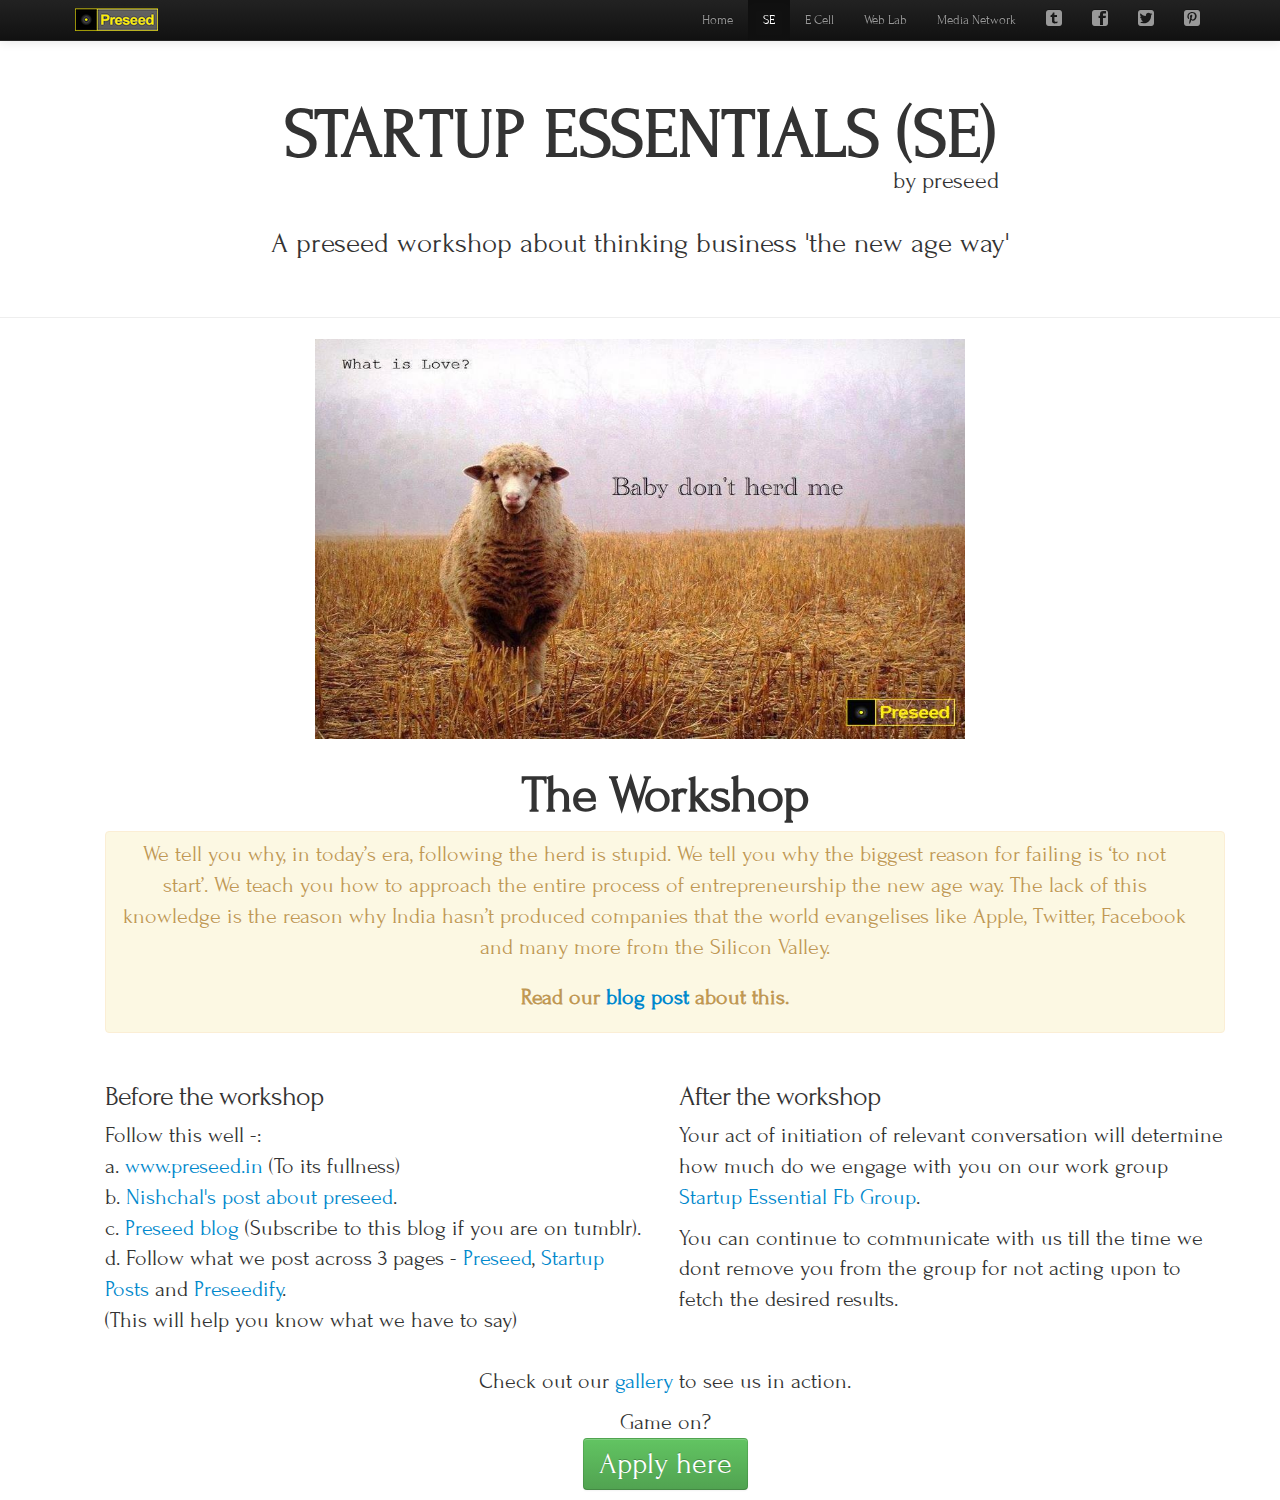
==== se/index.html @ 0e6e40a9 "Update index.html" ====
<!DOCTYPE html>
<html lang="en">
  <head>
    <meta charset="utf-8">
    <title>Startup Essentials</title>
    <meta name="viewport" content="width=device-width, initial-scale=1.0">
    <meta name="description" content="">
    <meta name="author" content="">

    <!-- Le styles -->
    <link href="assets/css/bootstrap.css" rel="stylesheet">
    <link href="assets/css/bootstrap-responsive.css" rel="stylesheet">
    <link href="assets/css/docs.css" rel="stylesheet">
	<link href="assets/css/icons.css" rel="stylesheet">
    <link href="assets/js/google-code-prettify/prettify.css" rel="stylesheet">
<link rel="stylesheet" type="text/css" href="http://fonts.googleapis.com/css?family=Forum">
    <!-- Le HTML5 shim, for IE6-8 support of HTML5 elements -->
    <!--[if lt IE 9]>
      <script src="http://html5shim.googlecode.com/svn/trunk/html5.js"></script>
    <![endif]-->

    <!-- Le fav and touch icons -->
    <link rel="apple-touch-icon-precomposed" sizes="144x144" href="assets/ico/apple-touch-icon-144-precomposed.png">
    <link rel="apple-touch-icon-precomposed" sizes="114x114" href="assets/ico/apple-touch-icon-114-precomposed.png">
      <link rel="apple-touch-icon-precomposed" sizes="72x72" href="assets/ico/apple-touch-icon-72-precomposed.png">
                    <link rel="apple-touch-icon-precomposed" href="assets/ico/apple-touch-icon-57-precomposed.png">
                                   <link rel="shortcut icon" href="assets/ico/favicon.png">

  </head>

  <body data-spy="scroll" data-target=".bs-docs-sidebar">

    <!-- Navbar
    ================================================== -->
    <div class="navbar navbar-inverse navbar-fixed-top">
      <div class="navbar-inner">
        <div class="container">
          <button type="button" class="btn btn-navbar" data-toggle="collapse" data-target=".nav-collapse">
            <span class="icon-bar"></span>
            <span class="icon-bar"></span>
            <span class="icon-bar"></span>
          </button>
           <div class="nav-collapse collapse">
           
            <ul class="nav" style="float:left;">
				<a class="brand" href="http://preseed.in"><img src="rsz_12logo.png" title="Home" alt=""/></a> 
   			</ul>
			<ul class="nav" style="float:right;">

				<li class=""><a href="http://preseed.in" >Home</a></li>
				<li class="active"><a href="http://patron.preseed.in">SE</a></li>
				<li class=""><a href="http://weblab.preseed.in">E Cell</a></li>
				<li class=""><a href="http://apply.preseed.in">Web Lab</a></li>
				<li class=""><a href="http://preseed.in/#Media-Network">Media Network</a></li>
                <li><a title="Tumblr" href="http://blog.preseed.in" target="_blank" data-icon="&#xe004;" style="font-size:16px;"></a></li>
				<li><a title="Facebook" href="http://www.facebook.com/thepreseed" target="_blank" data-icon="&#xe002;" style="font-size:16px;"></a></li>
				<li><a title="Twitter" href="http://twitter.com/thepreseed" target="_blank" data-icon="&#xe003;" style="font-size:16px;"></a></li>
				<li><a title="Pinterest" href="http://pinterest.com/thepreseed" target="_blank" data-icon="&#xe005;" style="font-size:16px;"></a></li>

			</ul>

          </div>
        </div>
      </div>
    </div>

<div class="jumbotron masthead">
  <div class="container header">
    <h1>STARTUP ESSENTIALS (SE)</h1>
	<p class="tagline">&nbsp;&nbsp;&nbsp;&nbsp;&nbsp;&nbsp;&nbsp;&nbsp;&nbsp;&nbsp;&nbsp;&nbsp;&nbsp;&nbsp;&nbsp;&nbsp;&nbsp;&nbsp;&nbsp;&nbsp;&nbsp;&nbsp;&nbsp;&nbsp;&nbsp;&nbsp;&nbsp;&nbsp;&nbsp;&nbsp;&nbsp;&nbsp;&nbsp;&nbsp;&nbsp;&nbsp;&nbsp;&nbsp;&nbsp;&nbsp;&nbsp;&nbsp;&nbsp;&nbsp;&nbsp;&nbsp;&nbsp;&nbsp;&nbsp;&nbsp;&nbsp;&nbsp;&nbsp;&nbsp;&nbsp;&nbsp;&nbsp;&nbsp;&nbsp;&nbsp;&nbsp;&nbsp;&nbsp;&nbsp;&nbsp;&nbsp;&nbsp;&nbsp;&nbsp;&nbsp;&nbsp;&nbsp;&nbsp;&nbsp;&nbsp;&nbsp;&nbsp;&nbsp;&nbsp;&nbsp;&nbsp;&nbsp;&nbsp;&nbsp;&nbsp;&nbsp;&nbsp;&nbsp;&nbsp;&nbsp;&nbsp;&nbsp;&nbsp;&nbsp;&nbsp;&nbsp;&nbsp;&nbsp;&nbsp;&nbsp;&nbsp;&nbsp;by preseed</p>
    <p class="taglinetext">A preseed workshop about thinking business 'the new age way'</p>
      </div>
</div>
 <hr class="opacity">
<!--<div class="bs-docs-social">
  <div class="container">
    <ul class="bs-docs-social-buttons">
  
   
      <li class="follow-btn">
        <a href="https://twitter.com/thepreseed" class="twitter-follow-button" data-link-color="#0069D6" data-show-count="true">Follow @thepreseed</a>
      </li>
      
      <li class="tweet-btn">
        <a href="https://twitter.com/share" class="twitter-share-button" data-url="http://patron.preseed.in" data-count="horizontal" data-via="thepreseed" data-related="nishchal:Founder @thePreseed,chandakmayank:Co-Founder @thePreseed">Tweet</a>
      </li>
    </ul>
  </div>
</div>
-->
      <div align="center">
<img src="seimage.jpg" style="width:650px;height:400px;" align="absmiddle"/></div><br/>
<div class="container">
  <div class="marketing">
<div class="nstruct">

	<h1 align="center"> The Workshop</h1><div class="alert"> <p class="lead">We tell you why, in today’s era, following the herd is stupid. We tell you why the biggest reason for failing is ‘to not start’. We teach you how to approach the entire process of entrepreneurship the new age way. The lack of this knowledge is the reason why India hasn’t produced companies that the world evangelises like Apple, Twitter, Facebook and many more from the Silicon Valley.</p><p><strong> Read our <a href="http://blog.preseed.in/post/47610066292/startup-essentials" target="_blank">blog post</a> about this.</strong></p></div></div><br/>
	<div class="row-fluid"><div class="span6"><h1 class="headtype">Before the workshop</h1>
<p>Follow this well -:<br/>
a. <a href="http://www.preseed.in/" target="_blank">www.preseed.in</a> (To its fullness)<br/>b. <a href="http://nishchalkesarwani.tumblr.com/post/40599567004/some-more-on-preseed" target="_blank">Nishchal's post about preseed</a>.<br/>c. <a href="http://blog.preseed.in/" target="_blank">Preseed blog </a>(Subscribe to this blog if you are on tumblr).<br/>d. Follow what we post across 3 pages - <a href="https://www.facebook.com/thepreseed?fref=ts" target="_blank">Preseed</a>, <a href="https://www.facebook.com/startupposts?fref=ts" target="_blank"> Startup Posts</a> and <a href="https://www.facebook.com/preseedify?fref=ts" target="_blank">Preseedify</a>.
	<br/>(This will help you know what we have to say)</p><br/>
</div>
<div class="span6">
<h1 class="headtype"> After the workshop</h1>
	<p>Your act of initiation of relevant conversation will determine how much do we engage with you on our work group <a href="https://www.facebook.com/groups/197555227034920/" target="_blank">Startup Essential Fb Group</a>.</p>
	<p>You can continue to communicate with us till the time we dont remove you from the group for not acting upon to fetch the desired results.</p></div>
</div><p align="center">Check out our <a href="https://www.facebook.com/media/set/?set=a.439180356121264.94562.175348422504460&type=3" target="_blank">gallery</a> to see us in action.</p>
<p align="center">Game on? <br/><a href="https://docs.google.com/spreadsheet/viewform?formkey=dDlCaENOeGtJc2Y1WFlHbktMQ0g3b0E6MQ#gid=2" target="_blank"><span class="btn btn-success custombtn">Apply here</span></a></p>

	</div></div>

    <!--<div class="row-fluid">
      <div class="span4">
        <img class="marketing-img" src="assets/img/carpe.jpg">
        <h2>Interactive Talks</h2>
        <p>We travel to colleges all across India, to inspire the generation that will build the future. Your dough enables us to travel and touch many more students. Check out this one at <a href="http://www.facebook.com/media/set/?set=a.471965366176096.102463.175348422504460&type=1&l=f7f662577c" target="_blank">PEC, Chandigarh</a></p>
      </div>
      <div class="span4">
        <img class="marketing-img" src="assets/img/chatroom.jpg">
        <h2>Offline Chatroom</h2>
                <p>We love to have discussions with curious minds and share with them, our liberated ideas about Work & Life (no different to us!). Your dough will cover infrastructure and other resources extended to them (<a href="http://www.facebook.com/photo.php?fbid=472216949484271&set=a.439180356121264.94562.175348422504460&type=3&theater" target="_blank">office</a>, <a href="https://www.facebook.com/photo.php?fbid=494934080545891&set=a.439180356121264.94562.175348422504460&type=3&theater" target="_blank"> cafe</a> or even our <a href="http://www.facebook.com/photo.php?fbid=439183136120986&set=a.439180356121264.94562.175348422504460&type=3&theater" target="_blank"> homes</a>)</p>

      </div>
      <div class="span4">
        <img class="marketing-img" src="assets/img/culture.jpg">
        <h2>The Big Picture</h2>
        <p>Above all, this money is going into solving the problem of <em>cultural programming</em> through which one perceives. Its a mass hallucination of the herd, by the herd, for the herd. We wish to help them snap-out to see their actual worth.</p>
      </div>
    </div>

    <hr class="opacity">

    <h1>Why Contribute?</h1>
    <p class="marketing-byline">Every $40 we receive from you helps us hand hold more students with all our time and sincere efforts</p>
    <div class="row-fluid">
      <h3>A little contribution from you, would go a long way into sponsoring 'crazies' we meet along the way. We want to reach out to thousands of students this year and hand hold those among them who really have a sincere will to do something out of the ordinary. 

      </h3>     </div>

  </div>
-->



    <!-- Footer
    ================================================== -->
    <!--<footer class="footer">
      <div class="container">
      </div>
    </footer>-->



    <!-- Le javascript
    ================================================== -->
    <!-- Placed at the end of the document so the pages load faster -->
    <script type="text/javascript">

  var _gaq = _gaq || [];
  _gaq.push(['_setAccount', 'UA-1930971-6']);
  _gaq.push(['_trackPageview']);

  (function() {
    var ga = document.createElement('script'); ga.type = 'text/javascript'; ga.async = true;
    ga.src = ('https:' == document.location.protocol ? 'https://ssl' : 'http://www') + '.google-analytics.com/ga.js';
    var s = document.getElementsByTagName('script')[0]; s.parentNode.insertBefore(ga, s);
  })();

</script>

    <script type="text/javascript" src="http://platform.twitter.com/widgets.js"></script>
    <script src="assets/js/jquery.js"></script>
    <script src="assets/js/bootstrap-transition.js"></script>
    <script src="assets/js/bootstrap-alert.js"></script>
    <script src="assets/js/bootstrap-modal.js"></script>
    <script src="assets/js/bootstrap-dropdown.js"></script>
    <script src="assets/js/bootstrap-scrollspy.js"></script>
    <script src="assets/js/bootstrap-tab.js"></script>
    <script src="assets/js/bootstrap-tooltip.js"></script>
    <script src="assets/js/bootstrap-popover.js"></script>
    <script src="assets/js/bootstrap-button.js"></script>
    <script src="assets/js/bootstrap-collapse.js"></script>
    <script src="assets/js/bootstrap-carousel.js"></script>
    <script src="assets/js/bootstrap-typeahead.js"></script>
    <script src="assets/js/bootstrap-affix.js"></script>

    <script src="assets/js/holder/holder.js"></script>
    <script src="assets/js/google-code-prettify/prettify.js"></script>

    <script src="assets/js/application.js"></script>



  </body>
</html>
---- se/assets/css/docs.css ----
/* Add additional stylesheets below
-------------------------------------------------- */
/*
  Bootstrap's documentation styles
  Special styles for presenting Bootstrap's documentation and examples
*/



/* Body and structure
-------------------------------------------------- */

body {
  position: relative;
  padding-top: 40px;
 background:#fffffff;
  font-family:Forum;
}

/* Code in headings */
h3 code {
  font-size: 14px;
  font-weight: normal;
}

.nstruct {
 // vertical-align:middle !important;
  line-height:3.6 !important;
  text-align:center;
  font-size:38px !important;
  font-weight:600 !important;
  }
  .taglinetext{
  font-size:29px !important;
  }
/*.header{
background:url(../../seimage.jpg) no-repeat center center fixed;
        -webkit-background-size: cover;
        -moz-background-size: cover;
        -o-background-size: cover;
        background-size: cover;
height:750px;
}*/
/* Tweak navbar brand link to be super sleek
-------------------------------------------------- */

body > .navbar {
  font-size: 13px;
}

/* Change the docs' brand */
body > .navbar .brand {
  padding-right: 0;
  padding-left: 0;
  margin-left: 20px;
  float: right;
  font-weight: bold;
  color: #000;
  text-shadow: 0 1px 0 rgba(255,255,255,.1), 0 0 30px rgba(255,255,255,.125);
  -webkit-transition: all .2s linear;
     -moz-transition: all .2s linear;
          transition: all .2s linear;
}
body > .navbar .brand:hover {
  text-decoration: none;
  text-shadow: 0 1px 0 rgba(255,255,255,.1), 0 0 30px rgba(255,255,255,.4);
}


/* Sections
-------------------------------------------------- */

/* padding for in-page bookmarks and fixed navbar */
section {
  padding-top: 30px;
}
section > .page-header,
section > .lead {
  color: #5a5a5a;
}
section > ul li {
  margin-bottom: 5px;
}

/* Separators (hr) */
.bs-docs-separator {
  margin: 40px 0 39px;
}

/* Faded out hr */
hr.soften {
  height: 1px;
  margin: 40px 0;
  background-image: -webkit-linear-gradient(left, rgba(0,0,0,0), rgba(0,0,0,.1), rgba(0,0,0,0));
  background-image:    -moz-linear-gradient(left, rgba(0,0,0,0), rgba(0,0,0,.1), rgba(0,0,0,0));
  background-image:     -ms-linear-gradient(left, rgba(0,0,0,0), rgba(0,0,0,.1), rgba(0,0,0,0));
  background-image:      -o-linear-gradient(left, rgba(0,0,0,0), rgba(0,0,0,.1), rgba(0,0,0,0));
  border: 0;
}



/* Jumbotrons
-------------------------------------------------- */

/* Base class
------------------------- */
.jumbotron {
  position: relative;
  padding: 5px 0;
  color: #00000;
  text-align: center;
 // text-shadow: 0 1px 3px rgba(0,0,0,.4), 0 0 30px rgba(0,0,0,.075);
/*background: rgb(169,3,41); /* Old browsers */
/*background: -moz-linear-gradient(-45deg,  rgba(169,3,41,1) 0%, rgba(143,2,34,1) 44%, rgba(109,0,25,1) 100%); /* FF3.6+ */
/*background: -webkit-gradient(linear, left top, right bottom, color-stop(0%,rgba(169,3,41,1)), color-stop(44%,rgba(143,2,34,1)), color-stop(100%,rgba(109,0,25,1))); /* Chrome,Safari4+ */
/*background: -webkit-linear-gradient(-45deg,  rgba(169,3,41,1) 0%,rgba(143,2,34,1) 44%,rgba(109,0,25,1) 100%); /* Chrome10+,Safari5.1+ */
/*background: -o-linear-gradient(-45deg,  rgba(169,3,41,1) 0%,rgba(143,2,34,1) 44%,rgba(109,0,25,1) 100%); /* Opera 11.10+ */
/*background: -ms-linear-gradient(-45deg,  rgba(169,3,41,1) 0%,rgba(143,2,34,1) 44%,rgba(109,0,25,1) 100%); /* IE10+ */
/*background: linear-gradient(135deg,  rgba(169,3,41,1) 0%,rgba(143,2,34,1) 44%,rgba(109,0,25,1) 100%); /* W3C */
/*filter: progid:DXImageTransform.Microsoft.gradient( startColorstr='#a90329', endColorstr='#6d0019',GradientType=1 ); /* IE6-9 fallback on horizontal gradient */

  /*-webkit-box-shadow: inset 0 3px 7px rgba(0,0,0,.2), inset 0 -3px 7px rgba(0,0,0,.2);
     -moz-box-shadow: inset 0 3px 7px rgba(0,0,0,.2), inset 0 -3px 7px rgba(0,0,0,.2);
          box-shadow: inset 0 3px 7px rgba(0,0,0,.2), inset 0 -3px 7px rgba(0,0,0,.2);
*/
}
.jumbotron h1 {
  font-size: 70px;
  //font-weight: bold;
 // letter-spacing: -1px;
  line-height: 1;
}
.jumbotron p {
  font-size: 24px;
  font-weight: 300;
  line-height: 1.25;
  margin-bottom: 30px;
}

/* Link styles (used on .masthead-links as well) */
.jumbotron a {
  color: #fff;
  color: rgba(255,255,255,.5);
  -webkit-transition: all .2s ease-in-out;
     -moz-transition: all .2s ease-in-out;
          transition: all .2s ease-in-out;
}
.jumbotron a:hover {
  color: #fff;
  text-shadow: 0 0 10px rgba(255,255,255,.25);
}

/* Download button */
.masthead .btn {
  padding: 19px 24px;
  font-size: 24px;
  font-weight: 200;
  color: #fff; /* redeclare to override the `.jumbotron a` */
  border: 0;
  -webkit-border-radius: 6px;
     -moz-border-radius: 6px;
          border-radius: 6px;
  -webkit-box-shadow: inset 0 1px 0 rgba(255,255,255,.1), 0 1px 5px rgba(0,0,0,.25);
     -moz-box-shadow: inset 0 1px 0 rgba(255,255,255,.1), 0 1px 5px rgba(0,0,0,.25);
          box-shadow: inset 0 1px 0 rgba(255,255,255,.1), 0 1px 5px rgba(0,0,0,.25);
  -webkit-transition: none;
     -moz-transition: none;
          transition: none;
}
.masthead .btn:hover {
  -webkit-box-shadow: inset 0 1px 0 rgba(255,255,255,.1), 0 1px 5px rgba(0,0,0,.25);
     -moz-box-shadow: inset 0 1px 0 rgba(255,255,255,.1), 0 1px 5px rgba(0,0,0,.25);
          box-shadow: inset 0 1px 0 rgba(255,255,255,.1), 0 1px 5px rgba(0,0,0,.25);
}
.masthead .btn:active {
  -webkit-box-shadow: inset 0 2px 4px rgba(0,0,0,.1), 0 1px 0 rgba(255,255,255,.1);
     -moz-box-shadow: inset 0 2px 4px rgba(0,0,0,.1), 0 1px 0 rgba(255,255,255,.1);
          box-shadow: inset 0 2px 4px rgba(0,0,0,.1), 0 1px 0 rgba(255,255,255,.1);
}


/* Pattern overlay
------------------------- */
.jumbotron .container {
  position: relative;
  z-index: 2;
}
.jumbotron:after {
  content: '';
  display: block;
  position: absolute;
  top: 0;
  right: 0;
  bottom: 0;
  left: 0;
  //background: url(../img/bs-docs-masthead-pattern.jpg) repeat center center;
 // opacity: .4;
}
@media
only screen and (-webkit-min-device-pixel-ratio: 2),
only screen and (   min--moz-device-pixel-ratio: 2),
only screen and (     -o-min-device-pixel-ratio: 2/1) {

  .jumbotron:after {
    background-size: 150px 150px;
  }

}

/* Masthead (docs home)
------------------------- */
.masthead {
  padding: 50px 0 5px 0;
  margin-bottom: 0;
  color: #333;
    

}
.custombtn{
padding:15px !important;
text-transform:none;
opacity:1 !important;
font-size: 30px !important;
}
.masthead h1 {
font-family:Forum;
  font-size: 70px;
  line-height: 1;
  font-weight:bold;
 // letter-spacing: -2px;
}
.masthead p {
  font-size: 34px;
  font-weight: 200;
  line-height: 1.25;
  color:#333;
}

/* Textual links in masthead */
.masthead-links {
  margin: 0;
  list-style: none;
}
.masthead-links li {
  display: inline;
  padding: 0 10px;
  color: rgba(255,255,255,.25);
}

/* Social proof buttons from GitHub & Twitter */
.bs-docs-social {
  padding: 15px 0;
  text-align: center;
  background-color: #f5f5f5;
  border-top: 1px solid #fff;
  border-bottom: 1px solid #ddd;
}

/* Quick links on Home */
.bs-docs-social-buttons {
  margin-left: 0;
  margin-bottom: 0;
  padding-left: 0;
  list-style: none;
}
.bs-docs-social-buttons li {
  display: inline-block;
  padding: 5px 8px;
  line-height: 1;
  *display: inline;
  *zoom: 1;
}

/* Subhead (other pages)
------------------------- */
.subhead {
  text-align: left;
  border-bottom: 1px solid #ddd;
}
.subhead h1 {
  font-size: 60px;
}
.subhead p {
  margin-bottom: 20px;
}
.subhead .navbar {
  display: none;
}



/* Marketing section of Overview
-------------------------------------------------- */

.marketing {
  padding-left:50px;
  margin-top:0;
  color: #333;
}
.marketing h1 {
  margin: 10px 0 10px;
  font-size: 52px;
  color:#333;
  font-weight: bolder;
  line-height: 1;
  letter-spacing: -1px;
}
.headtype{
font-weight:100 !important;
font-size:28px !important;
}

.marketing h2 {
  font-weight: 200;
  margin-bottom: 5px;
}
.marketing p {
  font-size: 22px;
  line-height: 1.4;
}
.marketing .marketing-byline {
  margin-bottom: 40px;
  font-size: 20px;
  font-weight: 300;
  line-height: 1.25;
  color: #999;
}
.marketing-img {
  display: block;
  margin: 0 auto 30px;
  max-height: 145px;
}
.customlabel{
font-size:30px !important;
padding:20px !important;
}
.small{
font-size:22px !important;
line-height:1.5;
}
.tagline{
font-size:24px;
color:#333333;
margin-top:-14px;
}
/* Footer
-------------------------------------------------- */

.footer {
  text-align: center;
  padding: 30px 0;
  margin-top: 70px;
  border-top: 1px solid #e5e5e5;
  background-color: #f5f5f5;
}
.footer p {
  margin-bottom: 0;
  color: #777;
}
.footer-links {
  margin: 10px 0;
}
.footer-links li {
  display: inline;
  padding: 0 2px;
}
.footer-links li:first-child {
  padding-left: 0;
}



/* Special grid styles
-------------------------------------------------- */

.show-grid {
  margin-top: 10px;
  margin-bottom: 20px;
}
.show-grid [class*="span"] {
  background-color: #eee;
  text-align: center;
  -webkit-border-radius: 3px;
     -moz-border-radius: 3px;
          border-radius: 3px;
  min-height: 40px;
  line-height: 40px;
}
.show-grid:hover [class*="span"] {
  background: #ddd;
}
.show-grid .show-grid {
  margin-top: 0;
  margin-bottom: 0;
}
.show-grid .show-grid [class*="span"] {
  margin-top: 5px;
}
.show-grid [class*="span"] [class*="span"] {
  background-color: #ccc;
}
.show-grid [class*="span"] [class*="span"] [class*="span"] {
  background-color: #999;
}



/* Mini layout previews
-------------------------------------------------- */
.mini-layout {
  border: 1px solid #ddd;
  -webkit-border-radius: 6px;
     -moz-border-radius: 6px;
          border-radius: 6px;
  -webkit-box-shadow: 0 1px 2px rgba(0,0,0,.075);
     -moz-box-shadow: 0 1px 2px rgba(0,0,0,.075);
          box-shadow: 0 1px 2px rgba(0,0,0,.075);
}
.mini-layout,
.mini-layout .mini-layout-body,
.mini-layout.fluid .mini-layout-sidebar {
  height: 300px;
}
.mini-layout {
  margin-bottom: 20px;
  padding: 9px;
}
.mini-layout div {
  -webkit-border-radius: 3px;
     -moz-border-radius: 3px;
          border-radius: 3px;
}
.mini-layout .mini-layout-body {
  background-color: #dceaf4;
  margin: 0 auto;
  width: 70%;
}
.mini-layout.fluid .mini-layout-sidebar,
.mini-layout.fluid .mini-layout-header,
.mini-layout.fluid .mini-layout-body {
  float: left;
}
.mini-layout.fluid .mini-layout-sidebar {
  background-color: #bbd8e9;
  width: 20%;
}
.mini-layout.fluid .mini-layout-body {
  width: 77.5%;
  margin-left: 2.5%;
}



/* Download page
-------------------------------------------------- */

.download .page-header {
  margin-top: 36px;
}
.page-header .toggle-all {
  margin-top: 5px;
}

/* Space out h3s when following a section */
.download h3 {
  margin-bottom: 5px;
}
.download-builder input + h3,
.download-builder .checkbox + h3 {
  margin-top: 9px;
}

/* Fields for variables */
.download-builder input[type=text] {
  margin-bottom: 9px;
  font-family: Menlo, Monaco, "Courier New", monospace;
  font-size: 12px;
  color: #d14;
}
.download-builder input[type=text]:focus {
  background-color: #fff;
}

/* Custom, larger checkbox labels */
.download .checkbox {
  padding: 6px 10px 6px 25px;
  font-size: 13px;
  line-height: 18px;
  color: #555;
  background-color: #f9f9f9;
  -webkit-border-radius: 3px;
     -moz-border-radius: 3px;
          border-radius: 3px;
  cursor: pointer;
}
.download .checkbox:hover {
  color: #333;
  background-color: #f5f5f5;
}
.download .checkbox small {
  font-size: 12px;
  color: #777;
}

/* Variables section */
#variables label {
  margin-bottom: 0;
}

/* Giant download button */
.download-btn {
  margin: 36px 0 108px;
}
#download p,
#download h4 {
  max-width: 50%;
  margin: 0 auto;
  color: #999;
  text-align: center;
}
#download h4 {
  margin-bottom: 0;
}
#download p {
  margin-bottom: 18px;
}
.download-btn .btn {
  display: block;
  width: auto;
  padding: 19px 24px;
  margin-bottom: 27px;
  font-size: 30px;
  line-height: 1;
  text-align: center;
  -webkit-border-radius: 6px;
     -moz-border-radius: 6px;
          border-radius: 6px;
}



/* Misc
-------------------------------------------------- */

/* Make tables spaced out a bit more */
h2 + table,
h3 + table,
h4 + table,
h2 + .row {
  margin-top: 5px;
}

/* Example sites showcase */
.example-sites {
  xmargin-left: 20px;
}
.example-sites img {
  max-width: 100%;
  margin: 0 auto;
}

.scrollspy-example {
  height: 200px;
  overflow: auto;
  position: relative;
}


/* Fake the :focus state to demo it */
.focused {
  border-color: rgba(82,168,236,.8);
  -webkit-box-shadow: inset 0 1px 3px rgba(0,0,0,.1), 0 0 8px rgba(82,168,236,.6);
     -moz-box-shadow: inset 0 1px 3px rgba(0,0,0,.1), 0 0 8px rgba(82,168,236,.6);
          box-shadow: inset 0 1px 3px rgba(0,0,0,.1), 0 0 8px rgba(82,168,236,.6);
  outline: 0;
}

/* For input sizes, make them display block */
.docs-input-sizes select,
.docs-input-sizes input[type=text] {
  display: block;
  margin-bottom: 9px;
}

/* Icons
------------------------- */
.the-icons {
  margin-left: 0;
  list-style: none;
}
.the-icons li {
  float: left;
  width: 25%;
  line-height: 25px;
}
.the-icons i:hover {
  background-color: rgba(255,0,0,.25);
}

/* Example page
------------------------- */
.bootstrap-examples p {
  font-size: 13px;
  line-height: 18px;
}
.bootstrap-examples .thumbnail {
  margin-bottom: 9px;
  background-color: #fff;
}



/* Bootstrap code examples
-------------------------------------------------- */

/* Base class */
.bs-docs-example {
  position: relative;
  margin: 15px 0;
  padding: 39px 19px 14px;
  *padding-top: 19px;
  background-color: #fff;
  border: 1px solid #ddd;
  -webkit-border-radius: 4px;
     -moz-border-radius: 4px;
          border-radius: 4px;
}

/* Echo out a label for the example */
.bs-docs-example:after {
  content: "Example";
  position: absolute;
  top: -1px;
  left: -1px;
  padding: 3px 7px;
  font-size: 12px;
  font-weight: bold;
  background-color: #f5f5f5;
  border: 1px solid #ddd;
  color: #9da0a4;
  -webkit-border-radius: 4px 0 4px 0;
     -moz-border-radius: 4px 0 4px 0;
          border-radius: 4px 0 4px 0;
}

/* Remove spacing between an example and it's code */
.bs-docs-example + .prettyprint {
  margin-top: -20px;
  padding-top: 15px;
}

/* Tweak examples
------------------------- */
.bs-docs-example > p:last-child {
  margin-bottom: 0;
}
.bs-docs-example .table,
.bs-docs-example .progress,
.bs-docs-example .well,
.bs-docs-example .alert,
.bs-docs-example .hero-unit,
.bs-docs-example .pagination,
.bs-docs-example .navbar,
.bs-docs-example > .nav,
.bs-docs-example blockquote {
  margin-bottom: 5px;
}
.bs-docs-example .pagination {
  margin-top: 0;
}
.bs-navbar-top-example,
.bs-navbar-bottom-example {
  z-index: 1;
  padding: 0;
  height: 90px;
  overflow: hidden; /* cut the drop shadows off */
}
.bs-navbar-top-example .navbar-fixed-top,
.bs-navbar-bottom-example .navbar-fixed-bottom {
  margin-left: 0;
  margin-right: 0;
}
.bs-navbar-top-example {
  -webkit-border-radius: 0 0 4px 4px;
     -moz-border-radius: 0 0 4px 4px;
          border-radius: 0 0 4px 4px;
}
.bs-navbar-top-example:after {
  top: auto;
  bottom: -1px;
  -webkit-border-radius: 0 4px 0 4px;
     -moz-border-radius: 0 4px 0 4px;
          border-radius: 0 4px 0 4px;
}
.bs-navbar-bottom-example {
  -webkit-border-radius: 4px 4px 0 0;
     -moz-border-radius: 4px 4px 0 0;
          border-radius: 4px 4px 0 0;
}
.bs-navbar-bottom-example .navbar {
  margin-bottom: 0;
}
form.bs-docs-example {
  padding-bottom: 19px;
}

/* Images */
.bs-docs-example-images img {
  margin: 10px;
  display: inline-block;
}

/* Tooltips */
.bs-docs-tooltip-examples {
  text-align: center;
  margin: 0 0 10px;
  list-style: none;
}
.bs-docs-tooltip-examples li {
  display: inline;
  padding: 0 10px;
}

/* Popovers */
.bs-docs-example-popover {
  padding-bottom: 24px;
  background-color: #f9f9f9;
}
.bs-docs-example-popover .popover {
  position: relative;
  display: block;
  float: left;
  width: 260px;
  margin: 20px;
}

/* Dropdowns */
.bs-docs-example-submenus {
  min-height: 180px;
}
.bs-docs-example-submenus > .pull-left + .pull-left {
  margin-left: 20px;
}
.bs-docs-example-submenus .dropup > .dropdown-menu,
.bs-docs-example-submenus .dropdown > .dropdown-menu {
  display: block;
  position: static;
  margin-bottom: 5px;
  *width: 180px;
}



/* Responsive docs
-------------------------------------------------- */

/* Utility classes table
------------------------- */
.responsive-utilities th small {
  display: block;
  font-weight: normal;
  color: #999;
}
.responsive-utilities tbody th {
  font-weight: normal;
}
.responsive-utilities td {
  text-align: center;
}
.responsive-utilities td.is-visible {
  color: #468847;
  background-color: #dff0d8 !important;
}
.responsive-utilities td.is-hidden {
  color: #ccc;
  background-color: #f9f9f9 !important;
}

/* Responsive tests
------------------------- */
.responsive-utilities-test {
  margin-top: 5px;
  margin-left: 0;
  list-style: none;
  overflow: hidden; /* clear floats */
}
.responsive-utilities-test li {
  position: relative;
  float: left;
  width: 25%;
  height: 43px;
  font-size: 14px;
  font-weight: bold;
  line-height: 43px;
  color: #999;
  text-align: center;
  border: 1px solid #ddd;
  -webkit-border-radius: 4px;
     -moz-border-radius: 4px;
          border-radius: 4px;
}
.responsive-utilities-test li + li {
  margin-left: 10px;
}
.responsive-utilities-test span {
  position: absolute;
  top:    -1px;
  left:   -1px;
  right:  -1px;
  bottom: -1px;
  -webkit-border-radius: 4px;
     -moz-border-radius: 4px;
          border-radius: 4px;
}
.responsive-utilities-test span {
  color: #468847;
  background-color: #dff0d8;
  border: 1px solid #d6e9c6;
}



/* Sidenav for Docs
-------------------------------------------------- */

.bs-docs-sidenav {
  width: 228px;
  margin: 30px 0 0;
  padding: 0;
  background-color: #fff;
  -webkit-border-radius: 6px;
     -moz-border-radius: 6px;
          border-radius: 6px;
  -webkit-box-shadow: 0 1px 4px rgba(0,0,0,.065);
     -moz-box-shadow: 0 1px 4px rgba(0,0,0,.065);
          box-shadow: 0 1px 4px rgba(0,0,0,.065);
}
.bs-docs-sidenav > li > a {
  display: block;
  width: 190px \9;
  margin: 0 0 -1px;
  padding: 8px 14px;
  border: 1px solid #e5e5e5;
}
.bs-docs-sidenav > li:first-child > a {
  -webkit-border-radius: 6px 6px 0 0;
     -moz-border-radius: 6px 6px 0 0;
          border-radius: 6px 6px 0 0;
}
.bs-docs-sidenav > li:last-child > a {
  -webkit-border-radius: 0 0 6px 6px;
     -moz-border-radius: 0 0 6px 6px;
          border-radius: 0 0 6px 6px;
}
.bs-docs-sidenav > .active > a {
  position: relative;
  z-index: 2;
  padding: 9px 15px;
  border: 0;
  text-shadow: 0 1px 0 rgba(0,0,0,.15);
  -webkit-box-shadow: inset 1px 0 0 rgba(0,0,0,.1), inset -1px 0 0 rgba(0,0,0,.1);
     -moz-box-shadow: inset 1px 0 0 rgba(0,0,0,.1), inset -1px 0 0 rgba(0,0,0,.1);
          box-shadow: inset 1px 0 0 rgba(0,0,0,.1), inset -1px 0 0 rgba(0,0,0,.1);
}
/* Chevrons */
.bs-docs-sidenav .icon-chevron-right {
  float: right;
  margin-top: 2px;
  margin-right: -6px;
  opacity: .25;
}
.bs-docs-sidenav > li > a:hover {
  background-color: #f5f5f5;
}
.bs-docs-sidenav a:hover .icon-chevron-right {
  opacity: .5;
}
.bs-docs-sidenav .active .icon-chevron-right,
.bs-docs-sidenav .active a:hover .icon-chevron-right {
  background-image: url(../img/glyphicons-halflings-white.png);
  opacity: 1;
}
.bs-docs-sidenav.affix {
  top: 40px;
}
.bs-docs-sidenav.affix-bottom {
  position: absolute;
  top: auto;
  bottom: 270px;
}




/* Responsive
-------------------------------------------------- */

/* Desktop large
------------------------- */
@media (min-width: 1200px) {
  .bs-docs-container {
    max-width: 970px;
  }
  .bs-docs-sidenav {
    width: 258px;
  }
  .bs-docs-sidenav > li > a {
    width: 230px \9; /* Override the previous IE8-9 hack */
  }
}

/* Desktop
------------------------- */
@media (max-width: 980px) {
  /* Unfloat brand */
  body > .navbar-fixed-top .brand {
    float: left;
    margin-left: 0;
    padding-left: 10px;
    padding-right: 10px;
  }

  /* Inline-block quick links for more spacing */
  .quick-links li {
    display: inline-block;
    margin: 5px;
  }

  /* When affixed, space properly */
  .bs-docs-sidenav {
    top: 0;
    width: 218px;
    margin-top: 30px;
    margin-right: 0;
  }
}

/* Tablet to desktop
------------------------- */
@media (min-width: 768px) and (max-width: 979px) {
  /* Remove any padding from the body */
  body {
    padding-top: 0;
  }
  /* Widen masthead and social buttons to fill body padding */
  .jumbotron {
    margin-top: -20px; /* Offset bottom margin on .navbar */
  }
  /* Adjust sidenav width */
  .bs-docs-sidenav {
    width: 166px;
    margin-top: 20px;
  }
  .bs-docs-sidenav.affix {
    top: 0;
  }
}

/* Tablet
------------------------- */
@media (max-width: 767px) {
  /* Remove any padding from the body */
  body {
    padding-top: 0;
  }

  /* Widen masthead and social buttons to fill body padding */
  .jumbotron {
    padding: 40px 20px;
    margin-top:   -20px; /* Offset bottom margin on .navbar */
    margin-right: -20px;
    margin-left:  -20px;
  }
  .masthead h1 {
    font-size: 90px;
  }
  }
  .masthead p,
  .masthead .btn {
    font-size: 24px;
  }
  .marketing .span4 {
    margin-bottom: 40px;
  }
  .bs-docs-social {
    margin: 0 -20px;
  }

  /* Space out the show-grid examples */
  .show-grid [class*="span"] {
    margin-bottom: 5px;
  }

  /* Sidenav */
  .bs-docs-sidenav {
    width: auto;
    margin-bottom: 20px;
  }
  .bs-docs-sidenav.affix {
    position: static;
    width: auto;
    top: 0;
  }

  /* Unfloat the back to top link in footer */
  .footer {
    margin-left: -20px;
    margin-right: -20px;
    padding-left: 20px;
    padding-right: 20px;
  }
  .footer p {
    margin-bottom: 9px;
  }
}

/* Landscape phones
------------------------- */
@media (max-width: 480px) {
  /* Remove padding above jumbotron */
  body {
    padding-top: 0;
  }

  /* Change up some type stuff */
  h2 small {
    display: block;
  }

  /* Downsize the jumbotrons */
  .jumbotron h1 {
    font-size: 45px;
  }
  .jumbotron p,
  .jumbotron .btn {
    font-size: 18px;
  }
  .jumbotron .btn {
    display: block;
    margin: 0 auto;
  }

  /* center align subhead text like the masthead */
  .subhead h1,
  .subhead p {
    text-align: center;
  }

  /* Marketing on home */
  .marketing h1 {
    font-size: 36px;
	font-weight:bolder;
  }
  .marketing-byline {
    font-size: 18px;
  }

  /* center example sites */
  .example-sites {
    margin-left: 0;
  }
  .example-sites > li {
    float: none;
    display: block;
    max-width: 280px;
    margin: 0 auto 18px;
    text-align: center;
  }
  .example-sites .thumbnail > img {
    max-width: 270px;
  }

  /* Do our best to make tables work in narrow viewports */
  table code {
    white-space: normal;
    word-wrap: break-word;
    word-break: break-all;
  }

  /* Examples: dropdowns */
  .bs-docs-example-submenus > .pull-left {
    float: none;
    clear: both;
  }
  .bs-docs-example-submenus > .pull-left,
  .bs-docs-example-submenus > .pull-left + .pull-left {
    margin-left: 0;
  }
  .bs-docs-example-submenus p {
    margin-bottom: 0;
  }
  .bs-docs-example-submenus .dropup > .dropdown-menu,
  .bs-docs-example-submenus .dropdown > .dropdown-menu {
    margin-bottom: 10px;
    float: none;
    max-width: 180px;
  }

  /* Examples: modal */
  .modal-example .modal {
    position: relative;
    top: auto;
    right: auto;
    bottom: auto;
    left: auto;
  }

  /* Tighten up footer */
  .footer {
    padding-top: 20px;
    padding-bottom: 20px;
  }
  
  
}
---- se/assets/css/icons.css ----
@font-face {
	font-family: 'icomoon';
	src:url('fonts/icomoon.eot');
	src:url('fonts/icomoon.eot?#iefix') format('embedded-opentype'),
		url('fonts/icomoon.svg#icomoon') format('svg'),
		url('fonts/icomoon.woff') format('woff'),
		url('fonts/icomoon.ttf') format('truetype');
	font-weight: normal;
	font-style: normal;
}

/* Use the following CSS code if you want to use data attributes for inserting your icons */
[data-icon]:before {
	font-family: 'icomoon';
	content: attr(data-icon);
	speak: none;
	font-weight: normal;
	line-height: 1;
	-webkit-font-smoothing: antialiased;
}

/* Use the following CSS code if you want to have a class per icon */
[class^="icon-"]:before, [class*=" icon-"]:before {
	font-family: 'icomoon';
	font-style: normal;
	speak: none;
	font-weight: normal;
	line-height: 1;
	-webkit-font-smoothing: antialiased;
}
.icon-cube:before {
	content: "\e000";
}
.icon-spades:before {
	content: "\e001";
}
.icon-facebook:before {
	content: "\e002";
}
.icon-twitter:before {
	content: "\e003";
}
.icon-tumblr:before {
	content: "\e004";
}
.icon-pinterest:before {
	content: "\e005";
}
.icon-diamond:before {
	content: "\e006";
}
.icon-ico:before {
	content: "\e008";
}
.icon-lightning:before {
	content: "\e007";
}
---- se/assets/js/google-code-prettify/prettify.css ----
.com { color: #93a1a1; }
.lit { color: #195f91; }
.pun, .opn, .clo { color: #93a1a1; }
.fun { color: #dc322f; }
.str, .atv { color: #D14; }
.kwd, .prettyprint .tag { color: #1e347b; }
.typ, .atn, .dec, .var { color: teal; }
.pln { color: #48484c; }

.prettyprint {
  padding: 8px;
  background-color: #f7f7f9;
  border: 1px solid #e1e1e8;
}
.prettyprint.linenums {
  -webkit-box-shadow: inset 40px 0 0 #fbfbfc, inset 41px 0 0 #ececf0;
     -moz-box-shadow: inset 40px 0 0 #fbfbfc, inset 41px 0 0 #ececf0;
          box-shadow: inset 40px 0 0 #fbfbfc, inset 41px 0 0 #ececf0;
}

/* Specify class=linenums on a pre to get line numbering */
ol.linenums {
  margin: 0 0 0 33px; /* IE indents via margin-left */
}
ol.linenums li {
  padding-left: 12px;
  color: #bebec5;
  line-height: 20px;
  text-shadow: 0 1px 0 #fff;
}
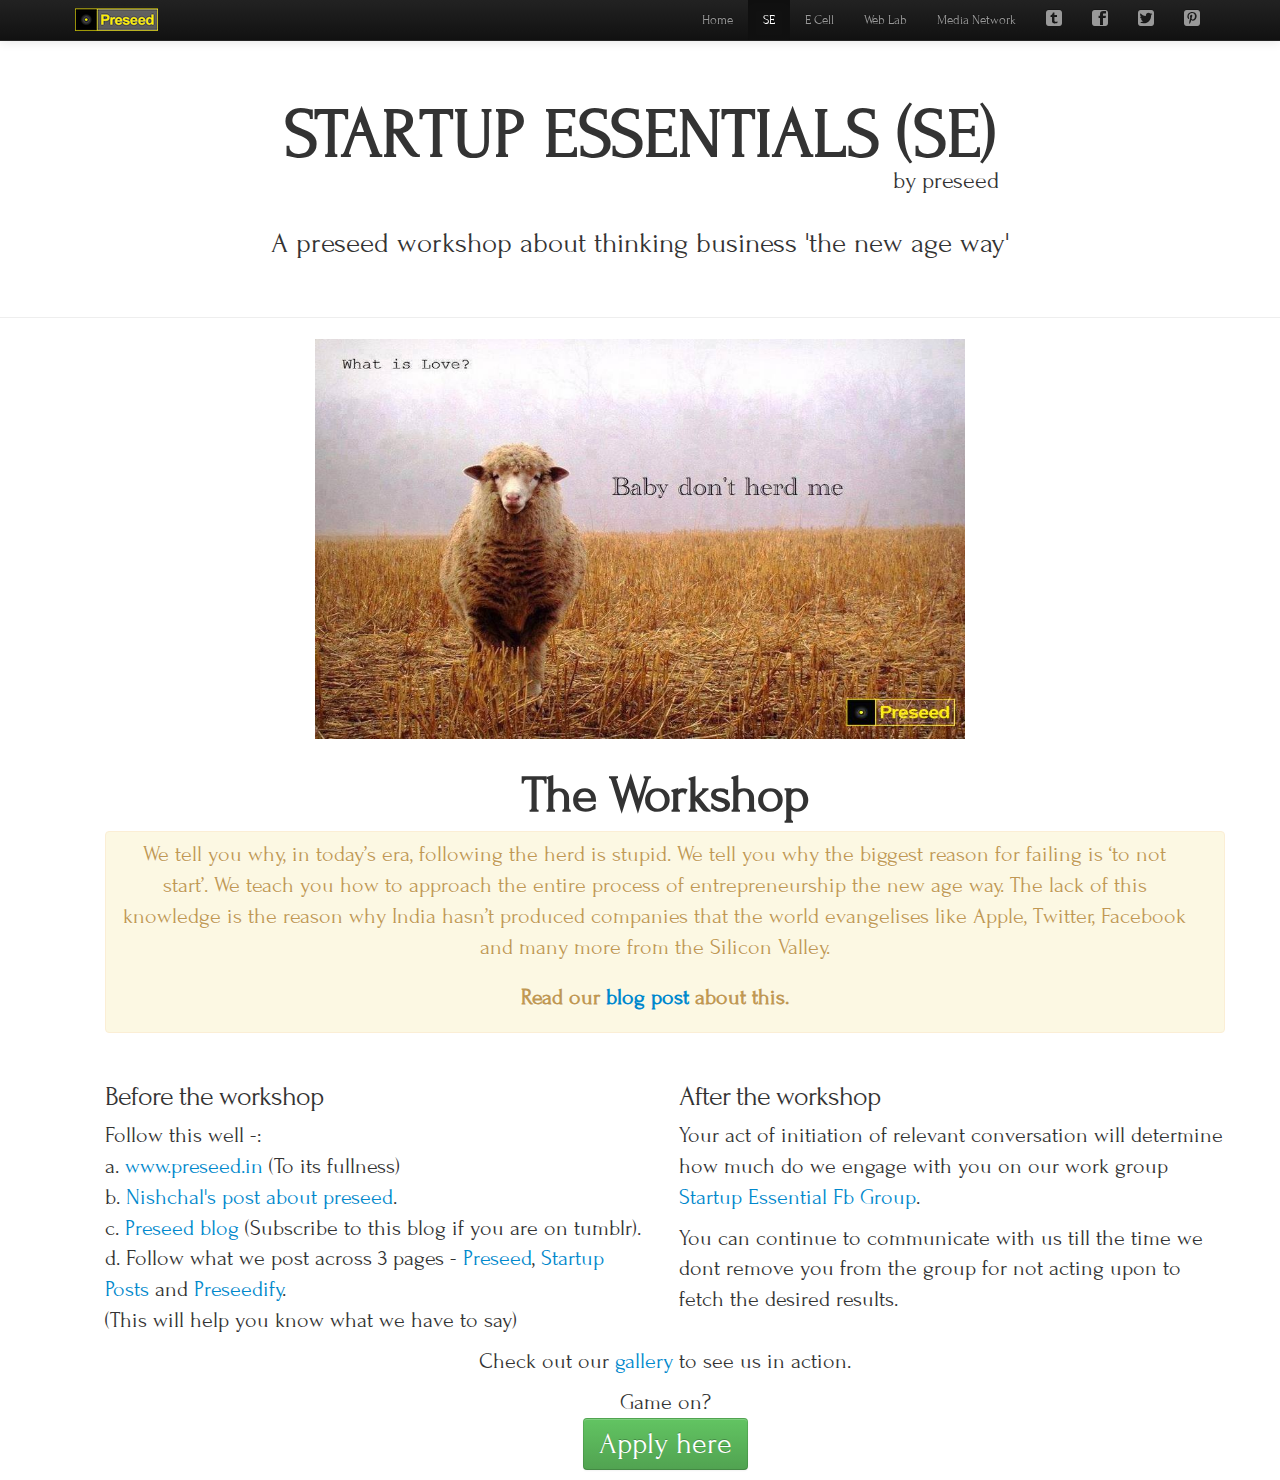
==== commit b8906fcc: "Update index.html" ====
--- a/se/index.html
+++ b/se/index.html
@@ -96,9 +96,8 @@
 
 	<h1 align="center"> The Workshop</h1><div class="alert"> <p class="lead">We tell you why, in today’s era, following the herd is stupid. We tell you why the biggest reason for failing is ‘to not start’. We teach you how to approach the entire process of entrepreneurship the new age way. The lack of this knowledge is the reason why India hasn’t produced companies that the world evangelises like Apple, Twitter, Facebook and many more from the Silicon Valley.</p><p><strong> Read our <a href="http://blog.preseed.in/post/47610066292/startup-essentials" target="_blank">blog post</a> about this.</strong></p></div></div><br/>
 	<div class="row-fluid"><div class="span6"><h1 class="headtype">Before the workshop</h1>
-<p>Follow this well -:<br/>
-a. <a href="http://www.preseed.in/" target="_blank">www.preseed.in</a> (To its fullness)<br/>b. <a href="http://nishchalkesarwani.tumblr.com/post/40599567004/some-more-on-preseed" target="_blank">Nishchal's post about preseed</a>.<br/>c. <a href="http://blog.preseed.in/" target="_blank">Preseed blog </a>(Subscribe to this blog if you are on tumblr).<br/>d. Follow what we post across 3 pages - <a href="https://www.facebook.com/thepreseed?fref=ts" target="_blank">Preseed</a>, <a href="https://www.facebook.com/startupposts?fref=ts" target="_blank"> Startup Posts</a> and <a href="https://www.facebook.com/preseedify?fref=ts" target="_blank">Preseedify</a>.
-	<br/>(This will help you know what we have to say)</p><br/>
+<p>Follow this well -: <br/>
+a. <a href="http://www.preseed.in/" target="_blank">www.preseed.in</a> (To its fullness)<br/>b. <a href="http://nishchalkesarwani.tumblr.com/post/40599567004/some-more-on-preseed" target="_blank">Nishchal's post about preseed</a>.<br/>c. <a href="http://blog.preseed.in/" target="_blank">Preseed blog </a>(Subscribe to this blog if you are on tumblr).<br/>d. Follow what we post across 3 pages - <a href="https://www.facebook.com/thepreseed?fref=ts" target="_blank">Preseed</a>, <a href="https://www.facebook.com/startupposts?fref=ts" target="_blank"> Startup Posts</a> and <a href="https://www.facebook.com/preseedify?fref=ts" target="_blank">Preseedify</a>. <br/>(This will help you know what we have to say)</p>
 </div>
 <div class="span6">
 <h1 class="headtype"> After the workshop</h1>
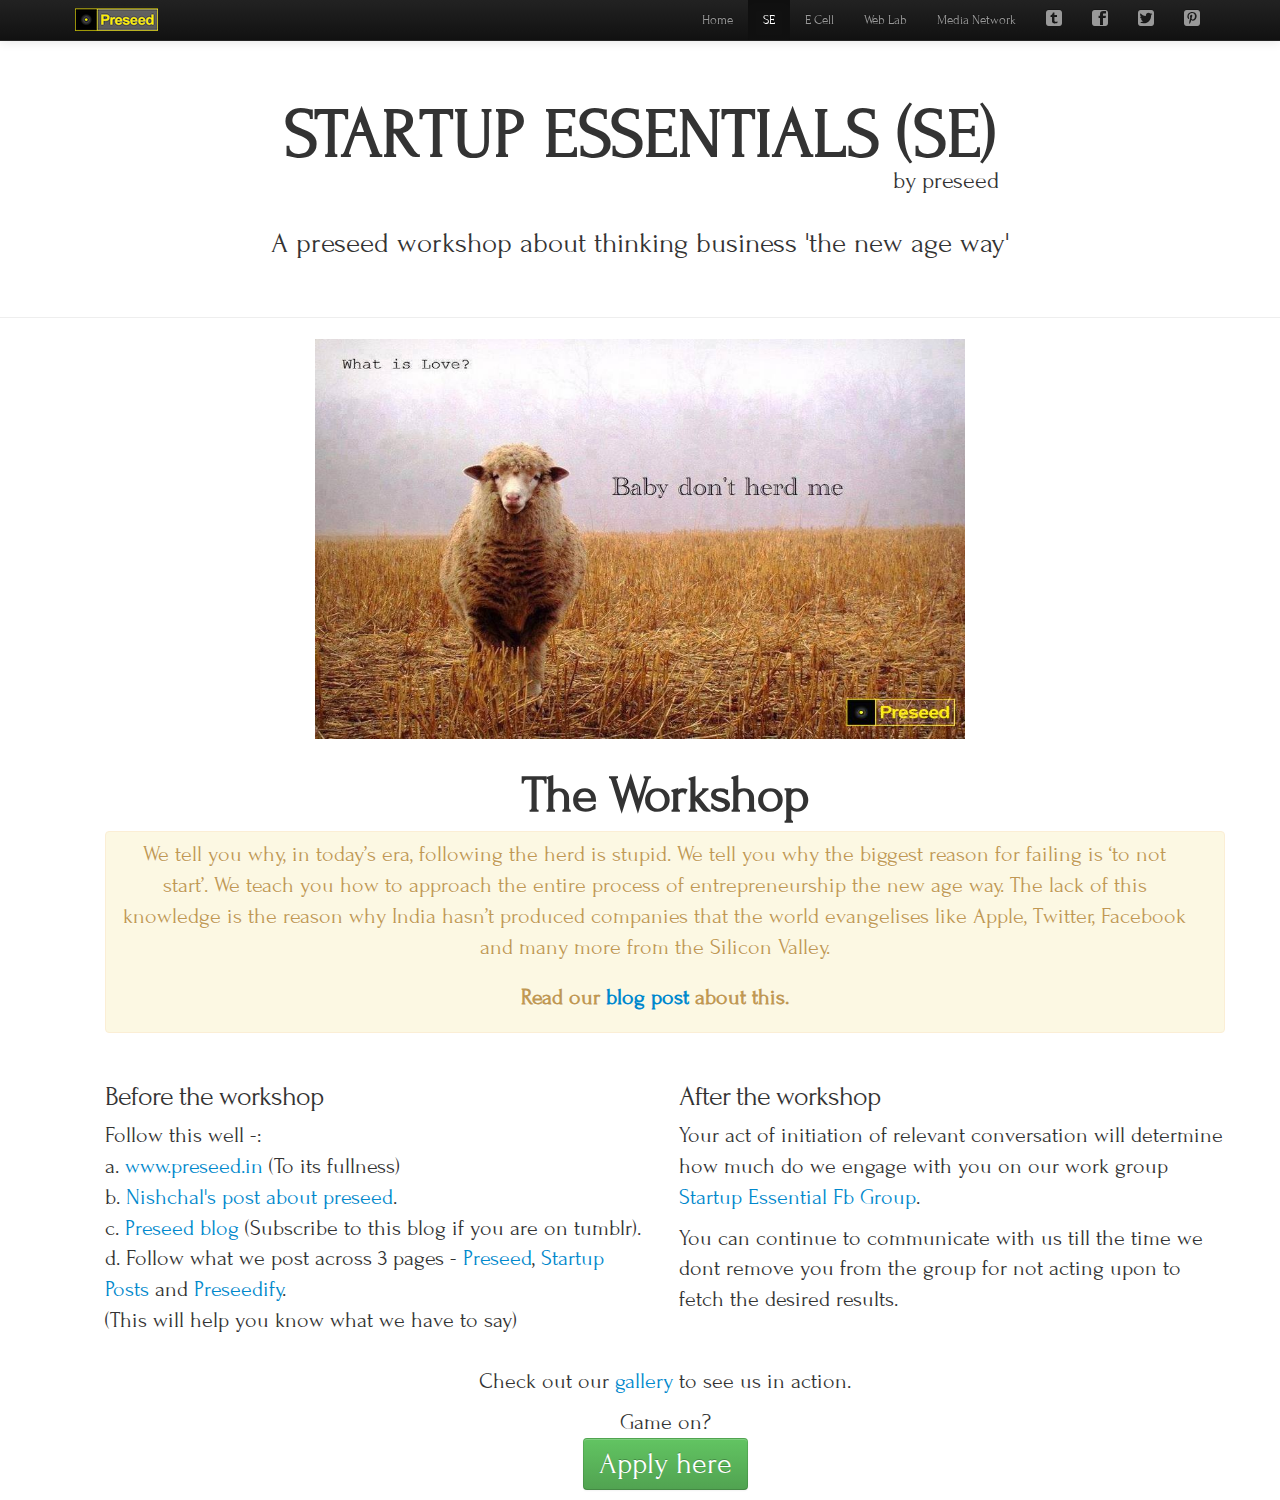
==== commit 00fd72c1: "Update index.html" ====
--- a/se/index.html
+++ b/se/index.html
@@ -97,7 +97,8 @@
 	<h1 align="center"> The Workshop</h1><div class="alert"> <p class="lead">We tell you why, in today’s era, following the herd is stupid. We tell you why the biggest reason for failing is ‘to not start’. We teach you how to approach the entire process of entrepreneurship the new age way. The lack of this knowledge is the reason why India hasn’t produced companies that the world evangelises like Apple, Twitter, Facebook and many more from the Silicon Valley.</p><p><strong> Read our <a href="http://blog.preseed.in/post/47610066292/startup-essentials" target="_blank">blog post</a> about this.</strong></p></div></div><br/>
 	<div class="row-fluid"><div class="span6"><h1 class="headtype">Before the workshop</h1>
 <p>Follow this well -: <br/>
-a. <a href="http://www.preseed.in/" target="_blank">www.preseed.in</a> (To its fullness)<br/>b. <a href="http://nishchalkesarwani.tumblr.com/post/40599567004/some-more-on-preseed" target="_blank">Nishchal's post about preseed</a>.<br/>c. <a href="http://blog.preseed.in/" target="_blank">Preseed blog </a>(Subscribe to this blog if you are on tumblr).<br/>d. Follow what we post across 3 pages - <a href="https://www.facebook.com/thepreseed?fref=ts" target="_blank">Preseed</a>, <a href="https://www.facebook.com/startupposts?fref=ts" target="_blank"> Startup Posts</a> and <a href="https://www.facebook.com/preseedify?fref=ts" target="_blank">Preseedify</a>. <br/>(This will help you know what we have to say)</p>
+a. <a href="http://www.preseed.in/" target="_blank">www.preseed.in</a> (To its fullness)<br/>b. <a href="http://nishchalkesarwani.tumblr.com/post/40599567004/some-more-on-preseed" target="_blank">Nishchal's post about preseed</a>.<br/>c. <a href="http://blog.preseed.in/" target="_blank">Preseed blog </a>(Subscribe to this blog if you are on tumblr).<br/>d. Follow what we post across 3 pages - <a href="https://www.facebook.com/thepreseed?fref=ts" target="_blank">Preseed</a>, <a href="https://www.facebook.com/startupposts?fref=ts" target="_blank"> Startup Posts</a> and <a href="https://www.facebook.com/preseedify?fref=ts" target="_blank">Preseedify</a>. <br/>
+	(This will help you know what we have to say)</p><br/>
 </div>
 <div class="span6">
 <h1 class="headtype"> After the workshop</h1>
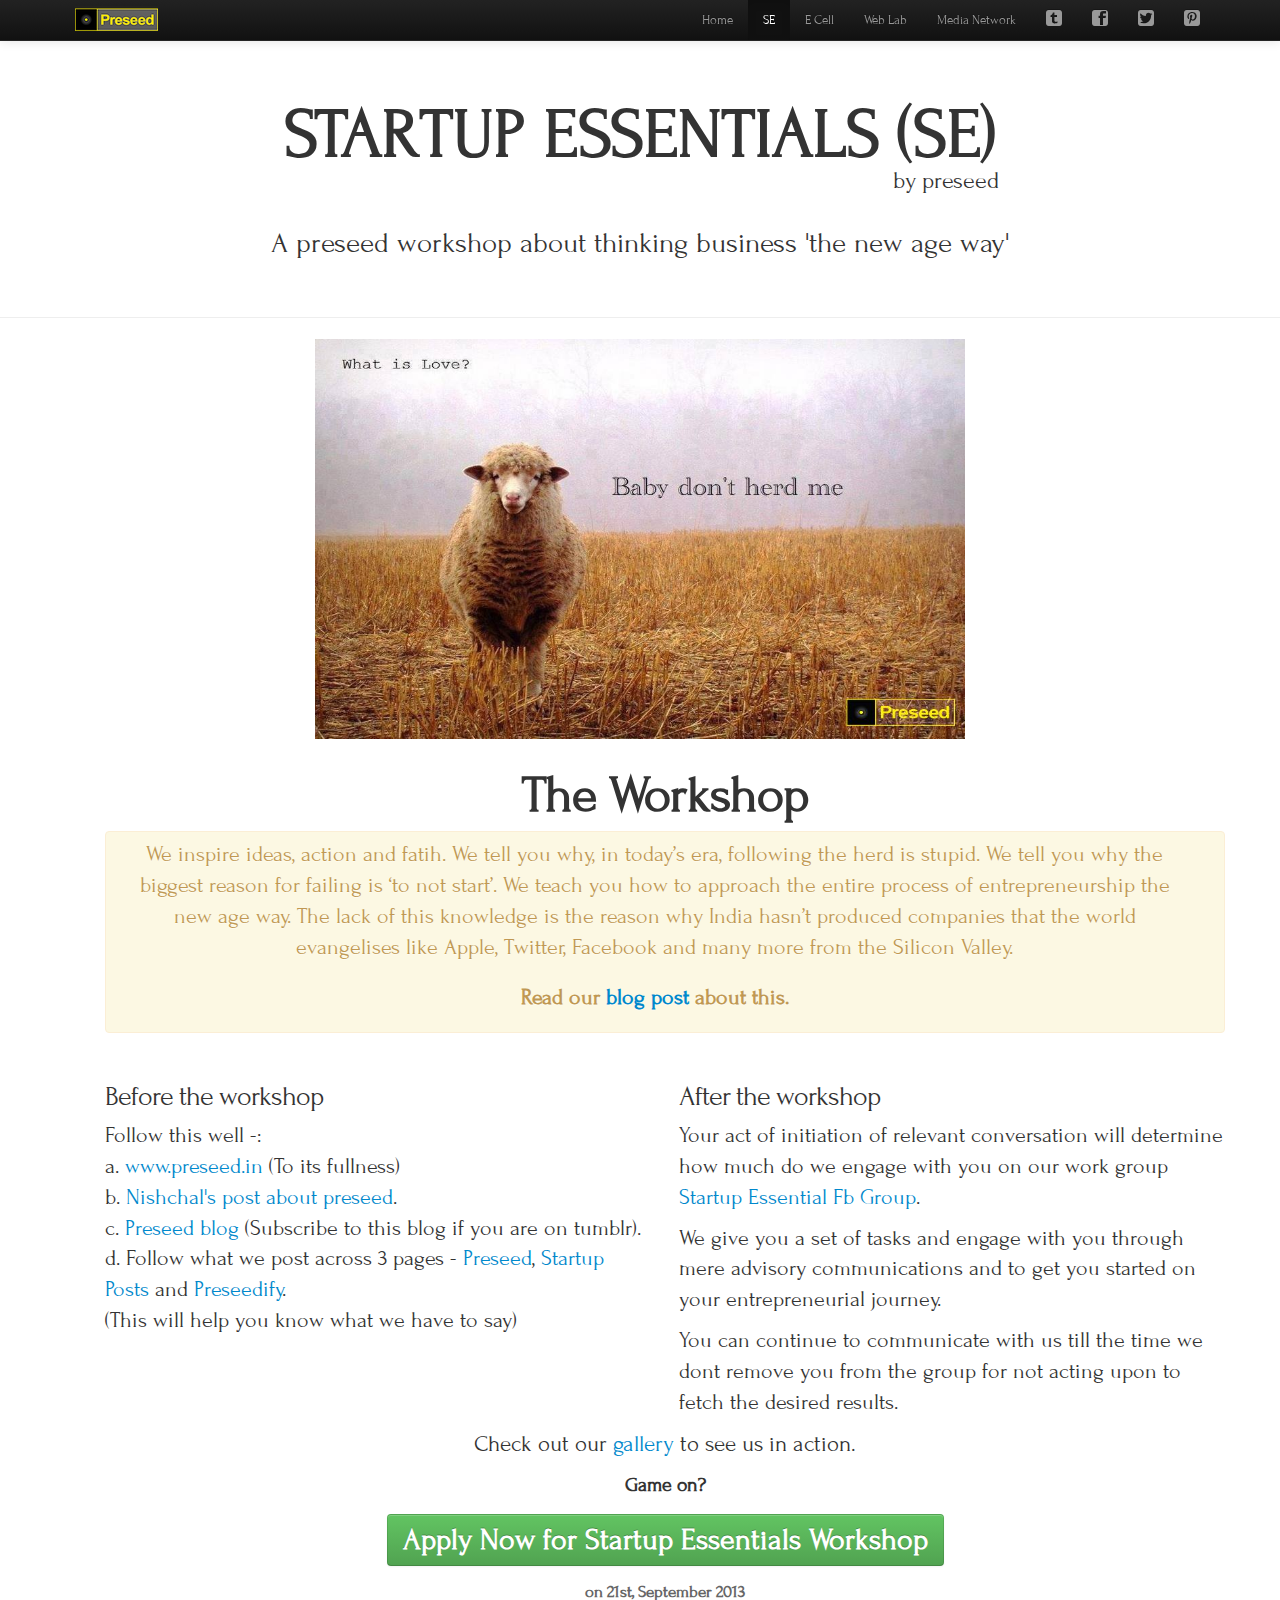
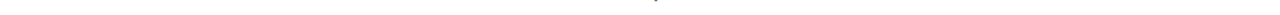
==== commit ffbeeaf2: "update se" ====
--- a/se/index.html
+++ b/se/index.html
@@ -1,195 +1,253 @@
 <!DOCTYPE html>
 <html lang="en">
-  <head>
-    <meta charset="utf-8">
-    <title>Startup Essentials</title>
-    <meta name="viewport" content="width=device-width, initial-scale=1.0">
-    <meta name="description" content="">
-    <meta name="author" content="">
-
-    <!-- Le styles -->
-    <link href="assets/css/bootstrap.css" rel="stylesheet">
-    <link href="assets/css/bootstrap-responsive.css" rel="stylesheet">
-    <link href="assets/css/docs.css" rel="stylesheet">
-	<link href="assets/css/icons.css" rel="stylesheet">
-    <link href="assets/js/google-code-prettify/prettify.css" rel="stylesheet">
-<link rel="stylesheet" type="text/css" href="http://fonts.googleapis.com/css?family=Forum">
-    <!-- Le HTML5 shim, for IE6-8 support of HTML5 elements -->
-    <!--[if lt IE 9]>
-      <script src="http://html5shim.googlecode.com/svn/trunk/html5.js"></script>
-    <![endif]-->
-
-    <!-- Le fav and touch icons -->
-    <link rel="apple-touch-icon-precomposed" sizes="144x144" href="assets/ico/apple-touch-icon-144-precomposed.png">
-    <link rel="apple-touch-icon-precomposed" sizes="114x114" href="assets/ico/apple-touch-icon-114-precomposed.png">
-      <link rel="apple-touch-icon-precomposed" sizes="72x72" href="assets/ico/apple-touch-icon-72-precomposed.png">
-                    <link rel="apple-touch-icon-precomposed" href="assets/ico/apple-touch-icon-57-precomposed.png">
-                                   <link rel="shortcut icon" href="assets/ico/favicon.png">
-
-  </head>
-
-  <body data-spy="scroll" data-target=".bs-docs-sidebar">
-
-    <!-- Navbar
-    ================================================== -->
-    <div class="navbar navbar-inverse navbar-fixed-top">
-      <div class="navbar-inner">
+    <head>
+        <title> Startup Essentials </title>
+        
+        <meta charset="utf-8">
+        <meta name="viewport" content="width=device-width, initial-scale=1.0">
+        <meta name="description" content="">
+        <meta name="author" content="">
+
+        <!-- Le styles -->
+        <link href="assets/css/bootstrap.css" rel="stylesheet">
+        <link href="assets/css/bootstrap-responsive.css" rel="stylesheet">
+        <link href="assets/css/docs.css" rel="stylesheet">
+        <link href="assets/css/icons.css" rel="stylesheet">
+        <link href="assets/js/google-code-prettify/prettify.css" rel="stylesheet">
+        <link rel="stylesheet" type="text/css" href="http://fonts.googleapis.com/css?family=Forum">
+        <!-- Le HTML5 shim, for IE6-8 support of HTML5 elements -->
+        <!--[if lt IE 9]>
+        <script src="http://html5shim.googlecode.com/svn/trunk/html5.js"></script>
+        <![endif]-->
+
+        <!-- Le fav and touch icons -->
+        <link rel="apple-touch-icon-precomposed" sizes="144x144" href="assets/ico/apple-touch-icon-144-precomposed.png">
+        <link rel="apple-touch-icon-precomposed" sizes="114x114" href="assets/ico/apple-touch-icon-114-precomposed.png">
+        <link rel="apple-touch-icon-precomposed" sizes="72x72" href="assets/ico/apple-touch-icon-72-precomposed.png">
+        <link rel="apple-touch-icon-precomposed" href="assets/ico/apple-touch-icon-57-precomposed.png">
+        <link rel="shortcut icon" href="assets/ico/favicon.png">
+</head>
+
+<body data-spy="scroll" data-target=".bs-docs-sidebar">
+<!-- Navbar begins -->
+<div class="navbar navbar-inverse navbar-fixed-top">
+    <div class="navbar-inner">
         <div class="container">
-          <button type="button" class="btn btn-navbar" data-toggle="collapse" data-target=".nav-collapse">
-            <span class="icon-bar"></span>
-            <span class="icon-bar"></span>
-            <span class="icon-bar"></span>
-          </button>
-           <div class="nav-collapse collapse">
-           
-            <ul class="nav" style="float:left;">
-				<a class="brand" href="http://preseed.in"><img src="rsz_12logo.png" title="Home" alt=""/></a> 
-   			</ul>
-			<ul class="nav" style="float:right;">
-
-				<li class=""><a href="http://preseed.in" >Home</a></li>
-				<li class="active"><a href="http://patron.preseed.in">SE</a></li>
-				<li class=""><a href="http://weblab.preseed.in">E Cell</a></li>
-				<li class=""><a href="http://apply.preseed.in">Web Lab</a></li>
-				<li class=""><a href="http://preseed.in/#Media-Network">Media Network</a></li>
-                <li><a title="Tumblr" href="http://blog.preseed.in" target="_blank" data-icon="&#xe004;" style="font-size:16px;"></a></li>
-				<li><a title="Facebook" href="http://www.facebook.com/thepreseed" target="_blank" data-icon="&#xe002;" style="font-size:16px;"></a></li>
-				<li><a title="Twitter" href="http://twitter.com/thepreseed" target="_blank" data-icon="&#xe003;" style="font-size:16px;"></a></li>
-				<li><a title="Pinterest" href="http://pinterest.com/thepreseed" target="_blank" data-icon="&#xe005;" style="font-size:16px;"></a></li>
-
-			</ul>
-
-          </div>
-        </div>
-      </div>
+            <button type="button" class="btn btn-navbar" data-toggle="collapse" data-target=".nav-collapse">
+                <span class="icon-bar"></span>
+                <span class="icon-bar"></span>
+                <span class="icon-bar"></span>
+            </button>
+
+            <!-- nav-collapse begins -->
+            <div class="nav-collapse collapse">
+                <ul class="nav" style="float:left;">
+                    <a class="brand" href="http://preseed.in"><img src="rsz_12logo.png" title="Home" alt=""/></a> 
+                </ul>
+
+                <!-- Nav Links -->
+                <ul class="nav" style="float:right;">
+                    <li class=""><a href="http://preseed.in" >Home</a></li>
+                    <li class="active"><a href="http://patron.preseed.in">SE</a></li>
+                    <li class=""><a href="http://weblab.preseed.in">E Cell</a></li>
+                    <li class=""><a href="http://apply.preseed.in">Web Lab</a></li>
+                    <li class=""><a href="http://preseed.in/#Media-Network">Media Network</a></li>
+                    <li><a title="Tumblr" href="http://blog.preseed.in" target="_blank" data-icon="&#xe004;" style="font-size:16px;"></a></li>
+                    <li><a title="Facebook" href="http://www.facebook.com/thepreseed" target="_blank" data-icon="&#xe002;" style="font-size:16px;"></a></li>
+                    <li><a title="Twitter" href="http://twitter.com/thepreseed" target="_blank" data-icon="&#xe003;" style="font-size:16px;"></a></li>
+                    <li><a title="Pinterest" href="http://pinterest.com/thepreseed" target="_blank" data-icon="&#xe005;" style="font-size:16px;"></a></li>
+                </ul>
+            </div>
+            <!-- nav-collapse ends -->
+        </div>
+        <!-- container ends -->
     </div>
+    <!-- Navbar-inner ends -->
+</div>
+<!-- Navbar ends -->
 
 <div class="jumbotron masthead">
-  <div class="container header">
-    <h1>STARTUP ESSENTIALS (SE)</h1>
-	<p class="tagline">&nbsp;&nbsp;&nbsp;&nbsp;&nbsp;&nbsp;&nbsp;&nbsp;&nbsp;&nbsp;&nbsp;&nbsp;&nbsp;&nbsp;&nbsp;&nbsp;&nbsp;&nbsp;&nbsp;&nbsp;&nbsp;&nbsp;&nbsp;&nbsp;&nbsp;&nbsp;&nbsp;&nbsp;&nbsp;&nbsp;&nbsp;&nbsp;&nbsp;&nbsp;&nbsp;&nbsp;&nbsp;&nbsp;&nbsp;&nbsp;&nbsp;&nbsp;&nbsp;&nbsp;&nbsp;&nbsp;&nbsp;&nbsp;&nbsp;&nbsp;&nbsp;&nbsp;&nbsp;&nbsp;&nbsp;&nbsp;&nbsp;&nbsp;&nbsp;&nbsp;&nbsp;&nbsp;&nbsp;&nbsp;&nbsp;&nbsp;&nbsp;&nbsp;&nbsp;&nbsp;&nbsp;&nbsp;&nbsp;&nbsp;&nbsp;&nbsp;&nbsp;&nbsp;&nbsp;&nbsp;&nbsp;&nbsp;&nbsp;&nbsp;&nbsp;&nbsp;&nbsp;&nbsp;&nbsp;&nbsp;&nbsp;&nbsp;&nbsp;&nbsp;&nbsp;&nbsp;&nbsp;&nbsp;&nbsp;&nbsp;&nbsp;&nbsp;by preseed</p>
-    <p class="taglinetext">A preseed workshop about thinking business 'the new age way'</p>
-      </div>
-</div>
- <hr class="opacity">
+    <div class="container header">
+        <h1>STARTUP ESSENTIALS (SE)</h1>
+        
+        <p class="tagline">&nbsp;&nbsp;&nbsp;&nbsp;&nbsp;&nbsp;&nbsp;&nbsp;&nbsp;&nbsp;&nbsp;&nbsp;&nbsp;&nbsp;&nbsp;&nbsp;&nbsp;&nbsp;&nbsp;&nbsp;&nbsp;&nbsp;&nbsp;&nbsp;&nbsp;&nbsp;&nbsp;&nbsp;&nbsp;&nbsp;&nbsp;&nbsp;&nbsp;&nbsp;&nbsp;&nbsp;&nbsp;&nbsp;&nbsp;&nbsp;&nbsp;&nbsp;&nbsp;&nbsp;&nbsp;&nbsp;&nbsp;&nbsp;&nbsp;&nbsp;&nbsp;&nbsp;&nbsp;&nbsp;&nbsp;&nbsp;&nbsp;&nbsp;&nbsp;&nbsp;&nbsp;&nbsp;&nbsp;&nbsp;&nbsp;&nbsp;&nbsp;&nbsp;&nbsp;&nbsp;&nbsp;&nbsp;&nbsp;&nbsp;&nbsp;&nbsp;&nbsp;&nbsp;&nbsp;&nbsp;&nbsp;&nbsp;&nbsp;&nbsp;&nbsp;&nbsp;&nbsp;&nbsp;&nbsp;&nbsp;&nbsp;&nbsp;&nbsp;&nbsp;&nbsp;&nbsp;&nbsp;&nbsp;&nbsp;&nbsp;&nbsp;&nbsp;by preseed</p>
+        
+        <p class="taglinetext">A preseed workshop about thinking business 'the new age way'</p>
+    </div>
+</div>
+
+<hr class="opacity">
 <!--<div class="bs-docs-social">
-  <div class="container">
-    <ul class="bs-docs-social-buttons">
-  
-   
-      <li class="follow-btn">
-        <a href="https://twitter.com/thepreseed" class="twitter-follow-button" data-link-color="#0069D6" data-show-count="true">Follow @thepreseed</a>
-      </li>
-      
-      <li class="tweet-btn">
-        <a href="https://twitter.com/share" class="twitter-share-button" data-url="http://patron.preseed.in" data-count="horizontal" data-via="thepreseed" data-related="nishchal:Founder @thePreseed,chandakmayank:Co-Founder @thePreseed">Tweet</a>
-      </li>
-    </ul>
-  </div>
+<div class="container">
+<ul class="bs-docs-social-buttons">
+
+
+<li class="follow-btn">
+<a href="https://twitter.com/thepreseed" class="twitter-follow-button" data-link-color="#0069D6" data-show-count="true">Follow @thepreseed</a>
+</li>
+
+<li class="tweet-btn">
+<a href="https://twitter.com/share" class="twitter-share-button" data-url="http://patron.preseed.in" data-count="horizontal" data-via="thepreseed" data-related="nishchal:Founder @thePreseed,chandakmayank:Co-Founder @thePreseed">Tweet</a>
+</li>
+</ul>
+</div>
 </div>
 -->
-      <div align="center">
-<img src="seimage.jpg" style="width:650px;height:400px;" align="absmiddle"/></div><br/>
+<div align="center">
+    <img src="seimage.jpg" style="width:650px;height:400px;" align="absmiddle"/>
+</div> <br/>
+
 <div class="container">
-  <div class="marketing">
-<div class="nstruct">
-
-	<h1 align="center"> The Workshop</h1><div class="alert"> <p class="lead">We tell you why, in today’s era, following the herd is stupid. We tell you why the biggest reason for failing is ‘to not start’. We teach you how to approach the entire process of entrepreneurship the new age way. The lack of this knowledge is the reason why India hasn’t produced companies that the world evangelises like Apple, Twitter, Facebook and many more from the Silicon Valley.</p><p><strong> Read our <a href="http://blog.preseed.in/post/47610066292/startup-essentials" target="_blank">blog post</a> about this.</strong></p></div></div><br/>
-	<div class="row-fluid"><div class="span6"><h1 class="headtype">Before the workshop</h1>
-<p>Follow this well -: <br/>
-a. <a href="http://www.preseed.in/" target="_blank">www.preseed.in</a> (To its fullness)<br/>b. <a href="http://nishchalkesarwani.tumblr.com/post/40599567004/some-more-on-preseed" target="_blank">Nishchal's post about preseed</a>.<br/>c. <a href="http://blog.preseed.in/" target="_blank">Preseed blog </a>(Subscribe to this blog if you are on tumblr).<br/>d. Follow what we post across 3 pages - <a href="https://www.facebook.com/thepreseed?fref=ts" target="_blank">Preseed</a>, <a href="https://www.facebook.com/startupposts?fref=ts" target="_blank"> Startup Posts</a> and <a href="https://www.facebook.com/preseedify?fref=ts" target="_blank">Preseedify</a>. <br/>
-	(This will help you know what we have to say)</p><br/>
-</div>
-<div class="span6">
-<h1 class="headtype"> After the workshop</h1>
-	<p>Your act of initiation of relevant conversation will determine how much do we engage with you on our work group <a href="https://www.facebook.com/groups/197555227034920/" target="_blank">Startup Essential Fb Group</a>.</p>
-	<p>You can continue to communicate with us till the time we dont remove you from the group for not acting upon to fetch the desired results.</p></div>
-</div><p align="center">Check out our <a href="https://www.facebook.com/media/set/?set=a.439180356121264.94562.175348422504460&type=3" target="_blank">gallery</a> to see us in action.</p>
-<p align="center">Game on? <br/><a href="https://docs.google.com/spreadsheet/viewform?formkey=dDlCaENOeGtJc2Y1WFlHbktMQ0g3b0E6MQ#gid=2" target="_blank"><span class="btn btn-success custombtn">Apply here</span></a></p>
-
-	</div></div>
-
-    <!--<div class="row-fluid">
-      <div class="span4">
-        <img class="marketing-img" src="assets/img/carpe.jpg">
-        <h2>Interactive Talks</h2>
-        <p>We travel to colleges all across India, to inspire the generation that will build the future. Your dough enables us to travel and touch many more students. Check out this one at <a href="http://www.facebook.com/media/set/?set=a.471965366176096.102463.175348422504460&type=1&l=f7f662577c" target="_blank">PEC, Chandigarh</a></p>
-      </div>
-      <div class="span4">
-        <img class="marketing-img" src="assets/img/chatroom.jpg">
-        <h2>Offline Chatroom</h2>
-                <p>We love to have discussions with curious minds and share with them, our liberated ideas about Work & Life (no different to us!). Your dough will cover infrastructure and other resources extended to them (<a href="http://www.facebook.com/photo.php?fbid=472216949484271&set=a.439180356121264.94562.175348422504460&type=3&theater" target="_blank">office</a>, <a href="https://www.facebook.com/photo.php?fbid=494934080545891&set=a.439180356121264.94562.175348422504460&type=3&theater" target="_blank"> cafe</a> or even our <a href="http://www.facebook.com/photo.php?fbid=439183136120986&set=a.439180356121264.94562.175348422504460&type=3&theater" target="_blank"> homes</a>)</p>
-
-      </div>
-      <div class="span4">
-        <img class="marketing-img" src="assets/img/culture.jpg">
-        <h2>The Big Picture</h2>
-        <p>Above all, this money is going into solving the problem of <em>cultural programming</em> through which one perceives. Its a mass hallucination of the herd, by the herd, for the herd. We wish to help them snap-out to see their actual worth.</p>
-      </div>
-    </div>
-
-    <hr class="opacity">
-
-    <h1>Why Contribute?</h1>
-    <p class="marketing-byline">Every $40 we receive from you helps us hand hold more students with all our time and sincere efforts</p>
-    <div class="row-fluid">
-      <h3>A little contribution from you, would go a long way into sponsoring 'crazies' we meet along the way. We want to reach out to thousands of students this year and hand hold those among them who really have a sincere will to do something out of the ordinary. 
-
-      </h3>     </div>
-
-  </div>
--->
-
-
-
-    <!-- Footer
-    ================================================== -->
-    <!--<footer class="footer">
-      <div class="container">
-      </div>
-    </footer>-->
-
-
-
-    <!-- Le javascript
-    ================================================== -->
-    <!-- Placed at the end of the document so the pages load faster -->
-    <script type="text/javascript">
-
-  var _gaq = _gaq || [];
-  _gaq.push(['_setAccount', 'UA-1930971-6']);
-  _gaq.push(['_trackPageview']);
-
-  (function() {
-    var ga = document.createElement('script'); ga.type = 'text/javascript'; ga.async = true;
-    ga.src = ('https:' == document.location.protocol ? 'https://ssl' : 'http://www') + '.google-analytics.com/ga.js';
-    var s = document.getElementsByTagName('script')[0]; s.parentNode.insertBefore(ga, s);
-  })();
+    <!-- Marketing begins -->
+    <div class="marketing">
+        <!-- nstruct beins -->
+        <div class="nstruct">
+
+            <h1 align="center"> The Workshop</h1>
+            <div class="alert">
+                <p class="lead">We inspire ideas, action and fatih. We tell you why, in today’s era, following the herd is stupid. We tell you why the biggest reason for failing is ‘to not start’. We teach you how to approach the entire process of entrepreneurship the new age way. The lack of this knowledge is the reason why India hasn’t produced companies that the world evangelises like Apple, Twitter, Facebook and many more from the Silicon Valley.</p>
+
+                <p> <strong> Read our <a href="https://medium.com/the-preseed/5eb1eec9451f" target="_blank">blog post</a> about this.</strong></p>
+            </div>
+        </div> <br/>
+        <!-- nstruct ends -->
+
+        <!-- row-fluid begins -->
+        <div class="row-fluid">
+            <!-- span6 begins -->
+            <div class="span6">
+                <h1 class="headtype">Before the workshop</h1>
+
+                <p>Follow this well -: <br/>
+                    a. <a href="http://www.preseed.in/" target="_blank">www.preseed.in</a> (To its fullness)<br/>
+                    b. <a href="http://nishchalkesarwani.tumblr.com/post/40599567004/some-more-on-preseed" target="_blank">Nishchal's post about preseed</a>.
+                    <br/>c. <a href="http://blog.preseed.in/" target="_blank">Preseed blog </a>(Subscribe to this blog if you are on tumblr).<br/>
+                    d. Follow what we post across 3 pages - <a href="https://www.facebook.com/thepreseed?fref=ts" target="_blank">Preseed</a>, <a href="https://www.facebook.com/startupposts?fref=ts" target="_blank"> Startup Posts</a> and <a href="https://www.facebook.com/preseedify?fref=ts" target="_blank">Preseedify</a>. <br/>
+                    (This will help you know what we have to say)</p> <br/>
+            </div>
+            <!-- span6 ends -->
+
+            <!-- span6 begins -->
+            <div class="span6">
+                <h1 class="headtype"> After the workshop</h1>
+
+                <p>Your act of initiation of relevant conversation will determine how much do we engage with you on our work group <a href="https://www.facebook.com/groups/197555227034920/" target="_blank">Startup Essential Fb Group</a>.</p><p> We give you a set of tasks and engage with you through mere advisory communications and to get you started on your entrepreneurial journey. </p>
+
+                <p>You can continue to communicate with us till the time we dont remove you from the group for not acting upon to fetch the desired results.</p>
+            </div>
+            <!-- span6 ends -->
+        </div>
+        <!-- row-fluid ends -->
+
+        <p align="center" style="font-size:23px;font-weight:500;">Check out our <a href="https://www.facebook.com/media/set/?set=a.439180356121264.94562.175348422504460&type=3" target="_blank">gallery</a> to see us in action.</p>
+        
+        <p align="center" style="font-size:20px;font-weight:600;"> Game on? <br/>
+            <a id="show-event-form-on-click" href="http://se.explara.com/" target="_blank" style="display: inline-block; margin-top: 15px;">
+                <span class="btn btn-success custombtn">Apply Now for Startup Essentials Workshop</span>
+                <small class="clearfix" style="display: block; margin-top: 15px; color: #666;"> on 21st, September 2013 </small>
+            </a>
+
+            <!-- <a href="https://docs.google.com/spreadsheet/viewform?formkey=dDlCaENOeGtJc2Y1WFlHbktMQ0g3b0E6MQ#gid=2" target="_blank"><span class="btn btn-success custombtn">Apply here</span></a>--> </p>
+        </div>
+        <!-- Marketing ends -->
+
+        <!-- Event Form begins -->
+        <div class="event-form hidden-onload">
+            <!-- Form begins -->
+            <form class="the-form" action="https://docs.google.com/forms/d/1zufaanXD3FfXRcAHIdm5yfu6KrLKp7v6HGpO5NEI6iw/formResponse" method="POST" id="ss-form" target="_blank" onsubmit="">
+                <div>
+                    <input placeholder="Your Full Name - *Required*" type="text" name="entry.1186310779" value="" class="ss-q-short required input-text" id="entry_1186310779" dir="auto" aria-required="true" required="" title="">
+                </div>
+
+                <div>
+                    <input placeholder="City of Residence - *Required*" type="text" name="entry.230687812" value="" class="ss-q-short required input-text" id="entry_230687812" dir="auto" aria-required="true" required="" title="">
+                </div>
+
+                <div>
+                    <input placeholder="Occupation - *Required*" type="text" name="entry.1190171997" value="" class="ss-q-short required input-text" id="entry_1190171997" dir="auto" aria-required="true" required="" title="">
+                </div>
+
+                <div>
+                    <input placeholder="Your Email Address - *Required*" type="text" name="entry.934611476" value="" class="input-text ss-q-short required" id="entry_934611476" dir="auto" aria-required="true" required="" title="">
+                </div>
+
+                <div>
+                    <input type="text" placeholder="Your Mobile Number - *Required*" name="entry.694782513" value="" class="input-text ss-q-short required" id="entry_694782513" dir="auto" aria-required="true" required="" title="">
+                </div>
+
+                <div>
+                    <textarea placeholder="Tell us, what you want to do with your life? - *Required*" name="entry.1564570898" rows="8" cols="0" class="input-textarea ss-q-long required" id="entry_1564570898" dir="auto" aria-required="true" required=""></textarea>
+                </div>
+
+                <div>
+                    <textarea placeholder="What do you think entrepreneurship is? Is it only an act of making money or something more?  - *Required*" name="entry.791471845" rows="8" cols="0" class="input-textarea ss-q-long valid" id="entry_791471845" dir="auto"></textarea>
+                </div>
+
+                <div class="btn-centered">
+                    <input class="submit-button btn-success btn" type="submit" name="submit" value="Submit" id="ss-submit">
+                </div>
+            </form>
+            <!-- Form ends -->
+        </div>
+        <!-- Event Form ends -->
+
+        <div class="ask-for-explara hidden-onload">
+            <h3> Thanks for registering yourself with Preseed. </h3>
+
+            <div>
+                <p> If you wantto go to Explara to book your seat for upcoming Startup Essentials Workshop, then &ndash; <a href="http://se.explara.com/">click here</a> </p>
+            </div>
+        </div>
+</div>
+<!-- container ends -->
+
+
+<!-- Footer
+================================================== -->
+<!--<footer class="footer">
+<div class="container">
+</div>
+</footer>-->
+
+
+
+<!-- Le javascript
+================================================== -->
+<!-- Placed at the end of the document so the pages load faster -->
+<script type="text/javascript">
+
+var _gaq = _gaq || [];
+_gaq.push(['_setAccount', 'UA-1930971-6']);
+_gaq.push(['_trackPageview']);
+
+(function() {
+var ga = document.createElement('script'); ga.type = 'text/javascript'; ga.async = true;
+ga.src = ('https:' == document.location.protocol ? 'https://ssl' : 'http://www') + '.google-analytics.com/ga.js';
+var s = document.getElementsByTagName('script')[0]; s.parentNode.insertBefore(ga, s);
+})();
 
 </script>
 
-    <script type="text/javascript" src="http://platform.twitter.com/widgets.js"></script>
-    <script src="assets/js/jquery.js"></script>
-    <script src="assets/js/bootstrap-transition.js"></script>
-    <script src="assets/js/bootstrap-alert.js"></script>
-    <script src="assets/js/bootstrap-modal.js"></script>
-    <script src="assets/js/bootstrap-dropdown.js"></script>
-    <script src="assets/js/bootstrap-scrollspy.js"></script>
-    <script src="assets/js/bootstrap-tab.js"></script>
-    <script src="assets/js/bootstrap-tooltip.js"></script>
-    <script src="assets/js/bootstrap-popover.js"></script>
-    <script src="assets/js/bootstrap-button.js"></script>
-    <script src="assets/js/bootstrap-collapse.js"></script>
-    <script src="assets/js/bootstrap-carousel.js"></script>
-    <script src="assets/js/bootstrap-typeahead.js"></script>
-    <script src="assets/js/bootstrap-affix.js"></script>
-
-    <script src="assets/js/holder/holder.js"></script>
-    <script src="assets/js/google-code-prettify/prettify.js"></script>
-
-    <script src="assets/js/application.js"></script>
-
-
-
-  </body>
-</html>
+<script type="text/javascript" src="http://platform.twitter.com/widgets.js"></script>
+<script src="assets/js/jquery.js"></script>
+<script src="assets/js/bootstrap-transition.js"></script>
+<script src="assets/js/bootstrap-alert.js"></script>
+<script src="assets/js/bootstrap-modal.js"></script>
+<script src="assets/js/bootstrap-dropdown.js"></script>
+<script src="assets/js/bootstrap-scrollspy.js"></script>
+<script src="assets/js/bootstrap-tab.js"></script>
+<script src="assets/js/bootstrap-tooltip.js"></script>
+<script src="assets/js/bootstrap-popover.js"></script>
+<script src="assets/js/bootstrap-button.js"></script>
+<script src="assets/js/bootstrap-collapse.js"></script>
+<script src="assets/js/bootstrap-carousel.js"></script>
+<script src="assets/js/bootstrap-typeahead.js"></script>
+<script src="assets/js/bootstrap-affix.js"></script>
+
+<script src="assets/js/holder/holder.js"></script>
+<script src="assets/js/google-code-prettify/prettify.js"></script>
+
+<script src="assets/js/application.js"></script>
+<script src="assets/js/custom.js"></script>
+</body>
+</html>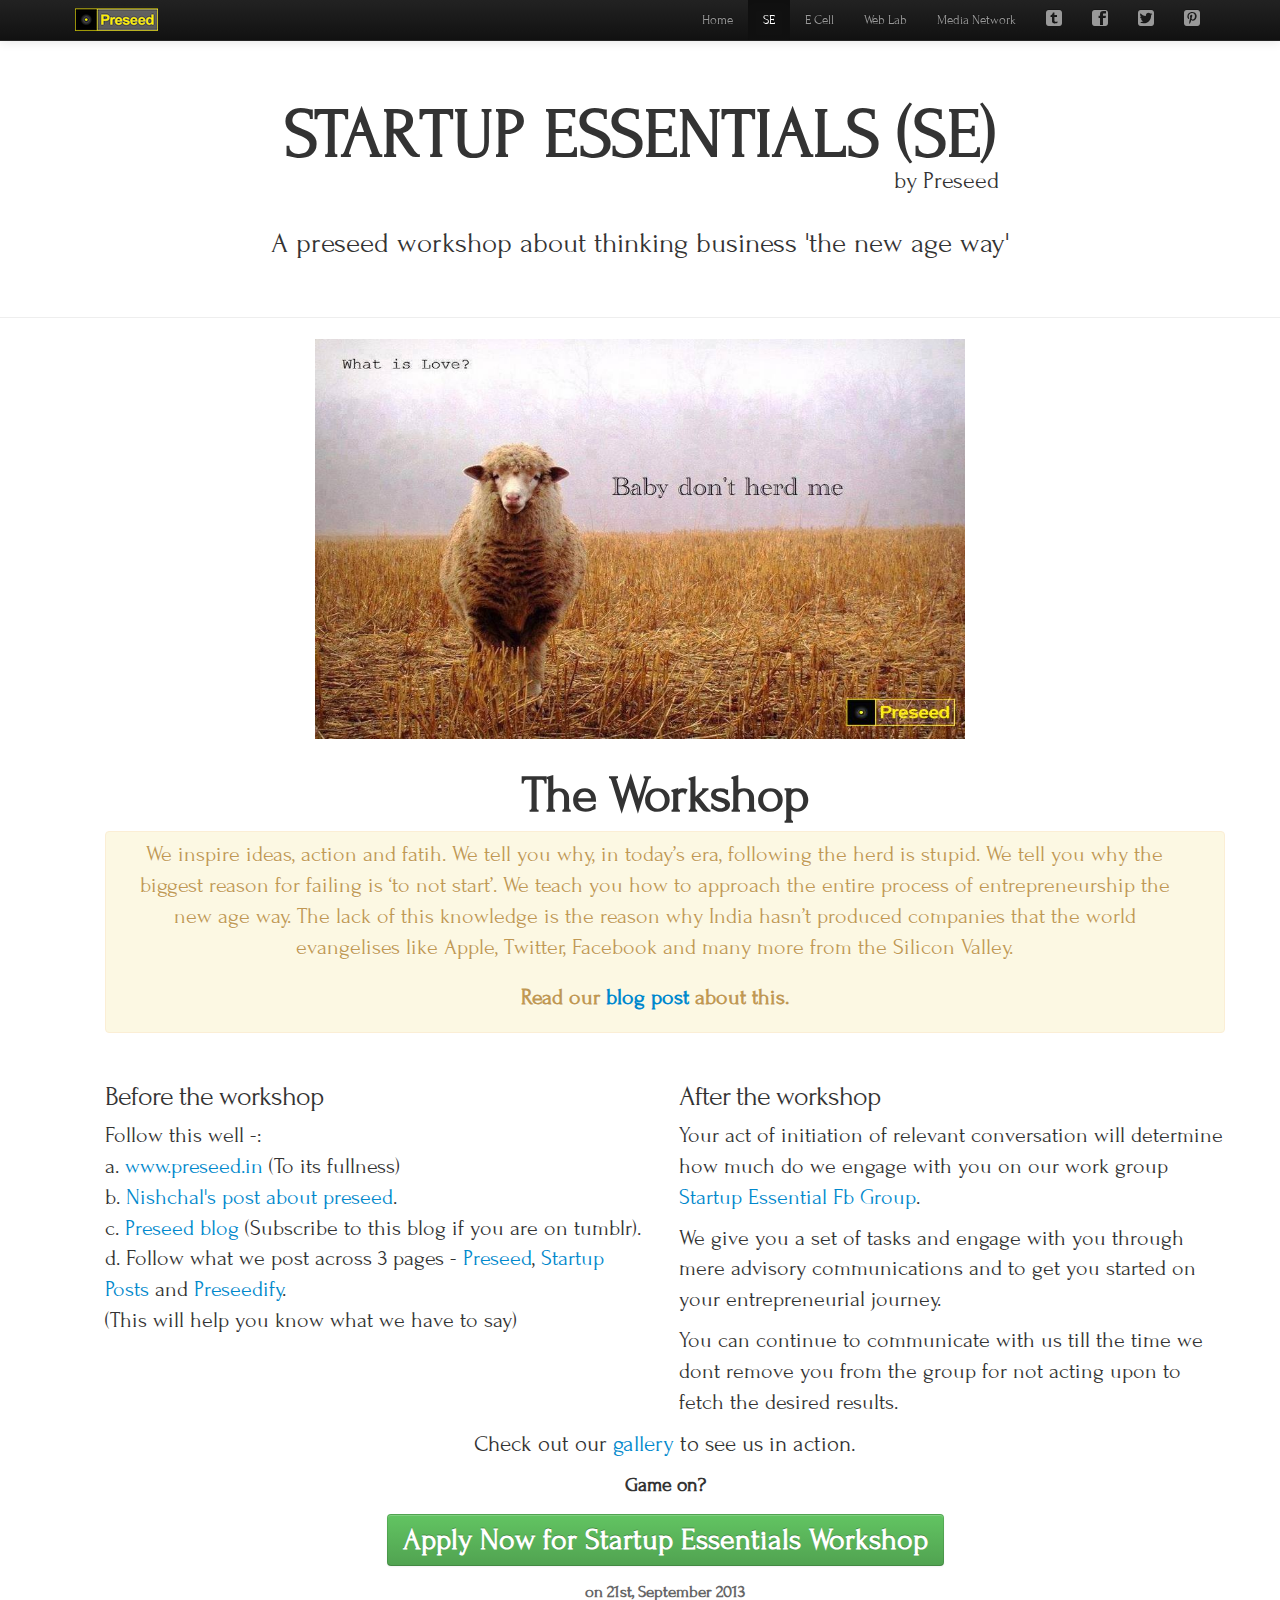
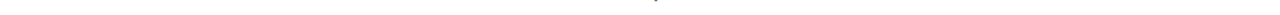
==== commit c9a44422: "Update index.html" ====
--- a/se/index.html
+++ b/se/index.html
@@ -70,7 +70,7 @@
     <div class="container header">
         <h1>STARTUP ESSENTIALS (SE)</h1>
         
-        <p class="tagline">&nbsp;&nbsp;&nbsp;&nbsp;&nbsp;&nbsp;&nbsp;&nbsp;&nbsp;&nbsp;&nbsp;&nbsp;&nbsp;&nbsp;&nbsp;&nbsp;&nbsp;&nbsp;&nbsp;&nbsp;&nbsp;&nbsp;&nbsp;&nbsp;&nbsp;&nbsp;&nbsp;&nbsp;&nbsp;&nbsp;&nbsp;&nbsp;&nbsp;&nbsp;&nbsp;&nbsp;&nbsp;&nbsp;&nbsp;&nbsp;&nbsp;&nbsp;&nbsp;&nbsp;&nbsp;&nbsp;&nbsp;&nbsp;&nbsp;&nbsp;&nbsp;&nbsp;&nbsp;&nbsp;&nbsp;&nbsp;&nbsp;&nbsp;&nbsp;&nbsp;&nbsp;&nbsp;&nbsp;&nbsp;&nbsp;&nbsp;&nbsp;&nbsp;&nbsp;&nbsp;&nbsp;&nbsp;&nbsp;&nbsp;&nbsp;&nbsp;&nbsp;&nbsp;&nbsp;&nbsp;&nbsp;&nbsp;&nbsp;&nbsp;&nbsp;&nbsp;&nbsp;&nbsp;&nbsp;&nbsp;&nbsp;&nbsp;&nbsp;&nbsp;&nbsp;&nbsp;&nbsp;&nbsp;&nbsp;&nbsp;&nbsp;&nbsp;by preseed</p>
+        <p class="tagline">&nbsp;&nbsp;&nbsp;&nbsp;&nbsp;&nbsp;&nbsp;&nbsp;&nbsp;&nbsp;&nbsp;&nbsp;&nbsp;&nbsp;&nbsp;&nbsp;&nbsp;&nbsp;&nbsp;&nbsp;&nbsp;&nbsp;&nbsp;&nbsp;&nbsp;&nbsp;&nbsp;&nbsp;&nbsp;&nbsp;&nbsp;&nbsp;&nbsp;&nbsp;&nbsp;&nbsp;&nbsp;&nbsp;&nbsp;&nbsp;&nbsp;&nbsp;&nbsp;&nbsp;&nbsp;&nbsp;&nbsp;&nbsp;&nbsp;&nbsp;&nbsp;&nbsp;&nbsp;&nbsp;&nbsp;&nbsp;&nbsp;&nbsp;&nbsp;&nbsp;&nbsp;&nbsp;&nbsp;&nbsp;&nbsp;&nbsp;&nbsp;&nbsp;&nbsp;&nbsp;&nbsp;&nbsp;&nbsp;&nbsp;&nbsp;&nbsp;&nbsp;&nbsp;&nbsp;&nbsp;&nbsp;&nbsp;&nbsp;&nbsp;&nbsp;&nbsp;&nbsp;&nbsp;&nbsp;&nbsp;&nbsp;&nbsp;&nbsp;&nbsp;&nbsp;&nbsp;&nbsp;&nbsp;&nbsp;&nbsp;&nbsp;&nbsp;by Preseed</p>
         
         <p class="taglinetext">A preseed workshop about thinking business 'the new age way'</p>
     </div>
@@ -198,6 +198,20 @@
                 <p> If you wantto go to Explara to book your seat for upcoming Startup Essentials Workshop, then &ndash; <a href="http://se.explara.com/">click here</a> </p>
             </div>
         </div>
+       <!--- <div id="disqus_thread"></div>
+<script type="text/javascript">
+    /* * * CONFIGURATION VARIABLES: EDIT BEFORE PASTING INTO YOUR WEBPAGE * * */
+    var disqus_shortname = 'startupessentialsse'; // required: replace example with your forum shortname
+
+    /* * * DON'T EDIT BELOW THIS LINE * * */
+    (function() {
+        var dsq = document.createElement('script'); dsq.type = 'text/javascript'; dsq.async = true;
+        dsq.src = 'http://' + disqus_shortname + '.disqus.com/embed.js';
+        (document.getElementsByTagName('head')[0] || document.getElementsByTagName('body')[0]).appendChild(dsq);
+    })();
+</script>
+<noscript>Please enable JavaScript to view the <a href="http://disqus.com/?ref_noscript">comments powered by Disqus.</a></noscript>
+<a href="http://disqus.com" class="dsq-brlink">blog comments powered by <span class="logo-disqus">Disqus</span></a>-->
 </div>
 <!-- container ends -->
 
@@ -250,4 +264,4 @@
 <script src="assets/js/application.js"></script>
 <script src="assets/js/custom.js"></script>
 </body>
-</html>+</html>
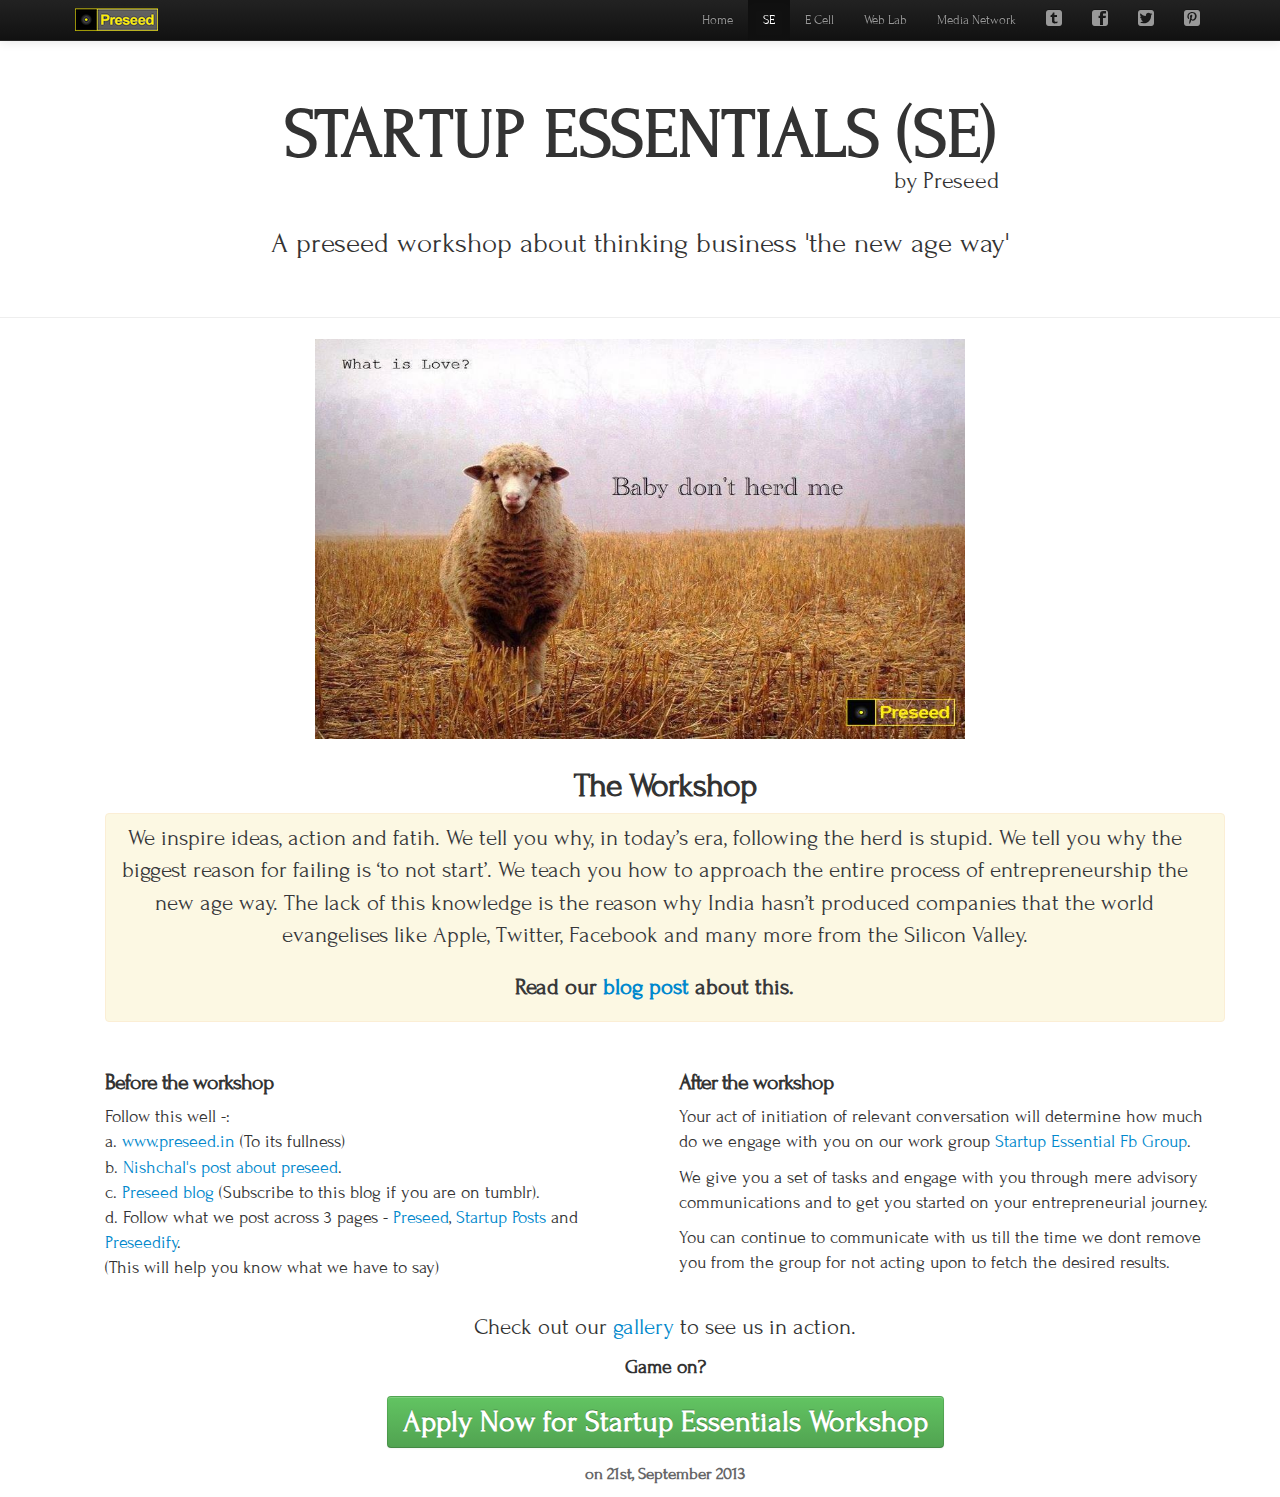
==== commit 9ebe431a: "Ecell new version" ====
--- a/se/index.html
+++ b/se/index.html
@@ -1,267 +1,267 @@
-<!DOCTYPE html>
-<html lang="en">
-    <head>
-        <title> Startup Essentials </title>
-        
-        <meta charset="utf-8">
-        <meta name="viewport" content="width=device-width, initial-scale=1.0">
-        <meta name="description" content="">
-        <meta name="author" content="">
-
-        <!-- Le styles -->
-        <link href="assets/css/bootstrap.css" rel="stylesheet">
-        <link href="assets/css/bootstrap-responsive.css" rel="stylesheet">
-        <link href="assets/css/docs.css" rel="stylesheet">
-        <link href="assets/css/icons.css" rel="stylesheet">
-        <link href="assets/js/google-code-prettify/prettify.css" rel="stylesheet">
-        <link rel="stylesheet" type="text/css" href="http://fonts.googleapis.com/css?family=Forum">
-        <!-- Le HTML5 shim, for IE6-8 support of HTML5 elements -->
-        <!--[if lt IE 9]>
-        <script src="http://html5shim.googlecode.com/svn/trunk/html5.js"></script>
-        <![endif]-->
-
-        <!-- Le fav and touch icons -->
-        <link rel="apple-touch-icon-precomposed" sizes="144x144" href="assets/ico/apple-touch-icon-144-precomposed.png">
-        <link rel="apple-touch-icon-precomposed" sizes="114x114" href="assets/ico/apple-touch-icon-114-precomposed.png">
-        <link rel="apple-touch-icon-precomposed" sizes="72x72" href="assets/ico/apple-touch-icon-72-precomposed.png">
-        <link rel="apple-touch-icon-precomposed" href="assets/ico/apple-touch-icon-57-precomposed.png">
-        <link rel="shortcut icon" href="assets/ico/favicon.png">
-</head>
-
-<body data-spy="scroll" data-target=".bs-docs-sidebar">
-<!-- Navbar begins -->
-<div class="navbar navbar-inverse navbar-fixed-top">
-    <div class="navbar-inner">
-        <div class="container">
-            <button type="button" class="btn btn-navbar" data-toggle="collapse" data-target=".nav-collapse">
-                <span class="icon-bar"></span>
-                <span class="icon-bar"></span>
-                <span class="icon-bar"></span>
-            </button>
-
-            <!-- nav-collapse begins -->
-            <div class="nav-collapse collapse">
-                <ul class="nav" style="float:left;">
-                    <a class="brand" href="http://preseed.in"><img src="rsz_12logo.png" title="Home" alt=""/></a> 
-                </ul>
-
-                <!-- Nav Links -->
-                <ul class="nav" style="float:right;">
-                    <li class=""><a href="http://preseed.in" >Home</a></li>
-                    <li class="active"><a href="http://patron.preseed.in">SE</a></li>
-                    <li class=""><a href="http://weblab.preseed.in">E Cell</a></li>
-                    <li class=""><a href="http://apply.preseed.in">Web Lab</a></li>
-                    <li class=""><a href="http://preseed.in/#Media-Network">Media Network</a></li>
-                    <li><a title="Tumblr" href="http://blog.preseed.in" target="_blank" data-icon="&#xe004;" style="font-size:16px;"></a></li>
-                    <li><a title="Facebook" href="http://www.facebook.com/thepreseed" target="_blank" data-icon="&#xe002;" style="font-size:16px;"></a></li>
-                    <li><a title="Twitter" href="http://twitter.com/thepreseed" target="_blank" data-icon="&#xe003;" style="font-size:16px;"></a></li>
-                    <li><a title="Pinterest" href="http://pinterest.com/thepreseed" target="_blank" data-icon="&#xe005;" style="font-size:16px;"></a></li>
-                </ul>
-            </div>
-            <!-- nav-collapse ends -->
-        </div>
-        <!-- container ends -->
-    </div>
-    <!-- Navbar-inner ends -->
-</div>
-<!-- Navbar ends -->
-
-<div class="jumbotron masthead">
-    <div class="container header">
-        <h1>STARTUP ESSENTIALS (SE)</h1>
-        
-        <p class="tagline">&nbsp;&nbsp;&nbsp;&nbsp;&nbsp;&nbsp;&nbsp;&nbsp;&nbsp;&nbsp;&nbsp;&nbsp;&nbsp;&nbsp;&nbsp;&nbsp;&nbsp;&nbsp;&nbsp;&nbsp;&nbsp;&nbsp;&nbsp;&nbsp;&nbsp;&nbsp;&nbsp;&nbsp;&nbsp;&nbsp;&nbsp;&nbsp;&nbsp;&nbsp;&nbsp;&nbsp;&nbsp;&nbsp;&nbsp;&nbsp;&nbsp;&nbsp;&nbsp;&nbsp;&nbsp;&nbsp;&nbsp;&nbsp;&nbsp;&nbsp;&nbsp;&nbsp;&nbsp;&nbsp;&nbsp;&nbsp;&nbsp;&nbsp;&nbsp;&nbsp;&nbsp;&nbsp;&nbsp;&nbsp;&nbsp;&nbsp;&nbsp;&nbsp;&nbsp;&nbsp;&nbsp;&nbsp;&nbsp;&nbsp;&nbsp;&nbsp;&nbsp;&nbsp;&nbsp;&nbsp;&nbsp;&nbsp;&nbsp;&nbsp;&nbsp;&nbsp;&nbsp;&nbsp;&nbsp;&nbsp;&nbsp;&nbsp;&nbsp;&nbsp;&nbsp;&nbsp;&nbsp;&nbsp;&nbsp;&nbsp;&nbsp;&nbsp;by Preseed</p>
-        
-        <p class="taglinetext">A preseed workshop about thinking business 'the new age way'</p>
-    </div>
-</div>
-
-<hr class="opacity">
-<!--<div class="bs-docs-social">
-<div class="container">
-<ul class="bs-docs-social-buttons">
-
-
-<li class="follow-btn">
-<a href="https://twitter.com/thepreseed" class="twitter-follow-button" data-link-color="#0069D6" data-show-count="true">Follow @thepreseed</a>
-</li>
-
-<li class="tweet-btn">
-<a href="https://twitter.com/share" class="twitter-share-button" data-url="http://patron.preseed.in" data-count="horizontal" data-via="thepreseed" data-related="nishchal:Founder @thePreseed,chandakmayank:Co-Founder @thePreseed">Tweet</a>
-</li>
-</ul>
-</div>
-</div>
--->
-<div align="center">
-    <img src="seimage.jpg" style="width:650px;height:400px;" align="absmiddle"/>
-</div> <br/>
-
-<div class="container">
-    <!-- Marketing begins -->
-    <div class="marketing">
-        <!-- nstruct beins -->
-        <div class="nstruct">
-
-            <h1 align="center"> The Workshop</h1>
-            <div class="alert">
-                <p class="lead">We inspire ideas, action and fatih. We tell you why, in today’s era, following the herd is stupid. We tell you why the biggest reason for failing is ‘to not start’. We teach you how to approach the entire process of entrepreneurship the new age way. The lack of this knowledge is the reason why India hasn’t produced companies that the world evangelises like Apple, Twitter, Facebook and many more from the Silicon Valley.</p>
-
-                <p> <strong> Read our <a href="https://medium.com/the-preseed/5eb1eec9451f" target="_blank">blog post</a> about this.</strong></p>
-            </div>
-        </div> <br/>
-        <!-- nstruct ends -->
-
-        <!-- row-fluid begins -->
-        <div class="row-fluid">
-            <!-- span6 begins -->
-            <div class="span6">
-                <h1 class="headtype">Before the workshop</h1>
-
-                <p>Follow this well -: <br/>
-                    a. <a href="http://www.preseed.in/" target="_blank">www.preseed.in</a> (To its fullness)<br/>
-                    b. <a href="http://nishchalkesarwani.tumblr.com/post/40599567004/some-more-on-preseed" target="_blank">Nishchal's post about preseed</a>.
-                    <br/>c. <a href="http://blog.preseed.in/" target="_blank">Preseed blog </a>(Subscribe to this blog if you are on tumblr).<br/>
-                    d. Follow what we post across 3 pages - <a href="https://www.facebook.com/thepreseed?fref=ts" target="_blank">Preseed</a>, <a href="https://www.facebook.com/startupposts?fref=ts" target="_blank"> Startup Posts</a> and <a href="https://www.facebook.com/preseedify?fref=ts" target="_blank">Preseedify</a>. <br/>
-                    (This will help you know what we have to say)</p> <br/>
-            </div>
-            <!-- span6 ends -->
-
-            <!-- span6 begins -->
-            <div class="span6">
-                <h1 class="headtype"> After the workshop</h1>
-
-                <p>Your act of initiation of relevant conversation will determine how much do we engage with you on our work group <a href="https://www.facebook.com/groups/197555227034920/" target="_blank">Startup Essential Fb Group</a>.</p><p> We give you a set of tasks and engage with you through mere advisory communications and to get you started on your entrepreneurial journey. </p>
-
-                <p>You can continue to communicate with us till the time we dont remove you from the group for not acting upon to fetch the desired results.</p>
-            </div>
-            <!-- span6 ends -->
-        </div>
-        <!-- row-fluid ends -->
-
-        <p align="center" style="font-size:23px;font-weight:500;">Check out our <a href="https://www.facebook.com/media/set/?set=a.439180356121264.94562.175348422504460&type=3" target="_blank">gallery</a> to see us in action.</p>
-        
-        <p align="center" style="font-size:20px;font-weight:600;"> Game on? <br/>
-            <a id="show-event-form-on-click" href="http://se.explara.com/" target="_blank" style="display: inline-block; margin-top: 15px;">
-                <span class="btn btn-success custombtn">Apply Now for Startup Essentials Workshop</span>
-                <small class="clearfix" style="display: block; margin-top: 15px; color: #666;"> on 21st, September 2013 </small>
-            </a>
-
-            <!-- <a href="https://docs.google.com/spreadsheet/viewform?formkey=dDlCaENOeGtJc2Y1WFlHbktMQ0g3b0E6MQ#gid=2" target="_blank"><span class="btn btn-success custombtn">Apply here</span></a>--> </p>
-        </div>
-        <!-- Marketing ends -->
-
-        <!-- Event Form begins -->
-        <div class="event-form hidden-onload">
-            <!-- Form begins -->
-            <form class="the-form" action="https://docs.google.com/forms/d/1zufaanXD3FfXRcAHIdm5yfu6KrLKp7v6HGpO5NEI6iw/formResponse" method="POST" id="ss-form" target="_blank" onsubmit="">
-                <div>
-                    <input placeholder="Your Full Name - *Required*" type="text" name="entry.1186310779" value="" class="ss-q-short required input-text" id="entry_1186310779" dir="auto" aria-required="true" required="" title="">
-                </div>
-
-                <div>
-                    <input placeholder="City of Residence - *Required*" type="text" name="entry.230687812" value="" class="ss-q-short required input-text" id="entry_230687812" dir="auto" aria-required="true" required="" title="">
-                </div>
-
-                <div>
-                    <input placeholder="Occupation - *Required*" type="text" name="entry.1190171997" value="" class="ss-q-short required input-text" id="entry_1190171997" dir="auto" aria-required="true" required="" title="">
-                </div>
-
-                <div>
-                    <input placeholder="Your Email Address - *Required*" type="text" name="entry.934611476" value="" class="input-text ss-q-short required" id="entry_934611476" dir="auto" aria-required="true" required="" title="">
-                </div>
-
-                <div>
-                    <input type="text" placeholder="Your Mobile Number - *Required*" name="entry.694782513" value="" class="input-text ss-q-short required" id="entry_694782513" dir="auto" aria-required="true" required="" title="">
-                </div>
-
-                <div>
-                    <textarea placeholder="Tell us, what you want to do with your life? - *Required*" name="entry.1564570898" rows="8" cols="0" class="input-textarea ss-q-long required" id="entry_1564570898" dir="auto" aria-required="true" required=""></textarea>
-                </div>
-
-                <div>
-                    <textarea placeholder="What do you think entrepreneurship is? Is it only an act of making money or something more?  - *Required*" name="entry.791471845" rows="8" cols="0" class="input-textarea ss-q-long valid" id="entry_791471845" dir="auto"></textarea>
-                </div>
-
-                <div class="btn-centered">
-                    <input class="submit-button btn-success btn" type="submit" name="submit" value="Submit" id="ss-submit">
-                </div>
-            </form>
-            <!-- Form ends -->
-        </div>
-        <!-- Event Form ends -->
-
-        <div class="ask-for-explara hidden-onload">
-            <h3> Thanks for registering yourself with Preseed. </h3>
-
-            <div>
-                <p> If you wantto go to Explara to book your seat for upcoming Startup Essentials Workshop, then &ndash; <a href="http://se.explara.com/">click here</a> </p>
-            </div>
-        </div>
-       <!--- <div id="disqus_thread"></div>
-<script type="text/javascript">
-    /* * * CONFIGURATION VARIABLES: EDIT BEFORE PASTING INTO YOUR WEBPAGE * * */
-    var disqus_shortname = 'startupessentialsse'; // required: replace example with your forum shortname
-
-    /* * * DON'T EDIT BELOW THIS LINE * * */
-    (function() {
-        var dsq = document.createElement('script'); dsq.type = 'text/javascript'; dsq.async = true;
-        dsq.src = 'http://' + disqus_shortname + '.disqus.com/embed.js';
-        (document.getElementsByTagName('head')[0] || document.getElementsByTagName('body')[0]).appendChild(dsq);
-    })();
-</script>
-<noscript>Please enable JavaScript to view the <a href="http://disqus.com/?ref_noscript">comments powered by Disqus.</a></noscript>
-<a href="http://disqus.com" class="dsq-brlink">blog comments powered by <span class="logo-disqus">Disqus</span></a>-->
-</div>
-<!-- container ends -->
-
-
-<!-- Footer
-================================================== -->
-<!--<footer class="footer">
-<div class="container">
-</div>
-</footer>-->
-
-
-
-<!-- Le javascript
-================================================== -->
-<!-- Placed at the end of the document so the pages load faster -->
-<script type="text/javascript">
-
-var _gaq = _gaq || [];
-_gaq.push(['_setAccount', 'UA-1930971-6']);
-_gaq.push(['_trackPageview']);
-
-(function() {
-var ga = document.createElement('script'); ga.type = 'text/javascript'; ga.async = true;
-ga.src = ('https:' == document.location.protocol ? 'https://ssl' : 'http://www') + '.google-analytics.com/ga.js';
-var s = document.getElementsByTagName('script')[0]; s.parentNode.insertBefore(ga, s);
-})();
-
-</script>
-
-<script type="text/javascript" src="http://platform.twitter.com/widgets.js"></script>
-<script src="assets/js/jquery.js"></script>
-<script src="assets/js/bootstrap-transition.js"></script>
-<script src="assets/js/bootstrap-alert.js"></script>
-<script src="assets/js/bootstrap-modal.js"></script>
-<script src="assets/js/bootstrap-dropdown.js"></script>
-<script src="assets/js/bootstrap-scrollspy.js"></script>
-<script src="assets/js/bootstrap-tab.js"></script>
-<script src="assets/js/bootstrap-tooltip.js"></script>
-<script src="assets/js/bootstrap-popover.js"></script>
-<script src="assets/js/bootstrap-button.js"></script>
-<script src="assets/js/bootstrap-collapse.js"></script>
-<script src="assets/js/bootstrap-carousel.js"></script>
-<script src="assets/js/bootstrap-typeahead.js"></script>
-<script src="assets/js/bootstrap-affix.js"></script>
-
-<script src="assets/js/holder/holder.js"></script>
-<script src="assets/js/google-code-prettify/prettify.js"></script>
-
-<script src="assets/js/application.js"></script>
-<script src="assets/js/custom.js"></script>
-</body>
-</html>
+<!DOCTYPE html>
+<html lang="en">
+    <head>
+        <title> Startup Essentials </title>
+        
+        <meta charset="utf-8">
+        <meta name="viewport" content="width=device-width, initial-scale=1.0">
+        <meta name="description" content="">
+        <meta name="author" content="">
+
+        <!-- Le styles -->
+        <link href="assets/css/bootstrap.css" rel="stylesheet">
+        <link href="assets/css/bootstrap-responsive.css" rel="stylesheet">
+        <link href="assets/css/docs.css" rel="stylesheet">
+        <link href="assets/css/icons.css" rel="stylesheet">
+        <link href="assets/js/google-code-prettify/prettify.css" rel="stylesheet">
+        <link rel="stylesheet" type="text/css" href="http://fonts.googleapis.com/css?family=Forum">
+        <!-- Le HTML5 shim, for IE6-8 support of HTML5 elements -->
+        <!--[if lt IE 9]>
+        <script src="http://html5shim.googlecode.com/svn/trunk/html5.js"></script>
+        <![endif]-->
+
+        <!-- Le fav and touch icons -->
+        <link rel="apple-touch-icon-precomposed" sizes="144x144" href="assets/ico/apple-touch-icon-144-precomposed.png">
+        <link rel="apple-touch-icon-precomposed" sizes="114x114" href="assets/ico/apple-touch-icon-114-precomposed.png">
+        <link rel="apple-touch-icon-precomposed" sizes="72x72" href="assets/ico/apple-touch-icon-72-precomposed.png">
+        <link rel="apple-touch-icon-precomposed" href="assets/ico/apple-touch-icon-57-precomposed.png">
+        <link rel="shortcut icon" href="assets/ico/favicon.png">
+</head>
+
+<body data-spy="scroll" data-target=".bs-docs-sidebar">
+<!-- Navbar begins -->
+<div class="navbar navbar-inverse navbar-fixed-top">
+    <div class="navbar-inner">
+        <div class="container">
+            <button type="button" class="btn btn-navbar" data-toggle="collapse" data-target=".nav-collapse">
+                <span class="icon-bar"></span>
+                <span class="icon-bar"></span>
+                <span class="icon-bar"></span>
+            </button>
+
+            <!-- nav-collapse begins -->
+            <div class="nav-collapse collapse">
+                <ul class="nav" style="float:left;">
+                    <a class="brand" href="http://preseed.in"><img src="rsz_12logo.png" title="Home" alt=""/></a> 
+                </ul>
+
+                <!-- Nav Links -->
+                <ul class="nav" style="float:right;">
+                    <li class=""><a href="http://preseed.in" >Home</a></li>
+                    <li class="active"><a href="http://patron.preseed.in">SE</a></li>
+                    <li class=""><a href="http://weblab.preseed.in">E Cell</a></li>
+                    <li class=""><a href="http://apply.preseed.in">Web Lab</a></li>
+                    <li class=""><a href="http://preseed.in/#Media-Network">Media Network</a></li>
+                    <li><a title="Tumblr" href="http://blog.preseed.in" target="_blank" data-icon="&#xe004;" style="font-size:16px;"></a></li>
+                    <li><a title="Facebook" href="http://www.facebook.com/thepreseed" target="_blank" data-icon="&#xe002;" style="font-size:16px;"></a></li>
+                    <li><a title="Twitter" href="http://twitter.com/thepreseed" target="_blank" data-icon="&#xe003;" style="font-size:16px;"></a></li>
+                    <li><a title="Pinterest" href="http://pinterest.com/thepreseed" target="_blank" data-icon="&#xe005;" style="font-size:16px;"></a></li>
+                </ul>
+            </div>
+            <!-- nav-collapse ends -->
+        </div>
+        <!-- container ends -->
+    </div>
+    <!-- Navbar-inner ends -->
+</div>
+<!-- Navbar ends -->
+
+<div class="jumbotron masthead">
+    <div class="container header">
+        <h1>STARTUP ESSENTIALS (SE)</h1>
+        
+        <p class="tagline">&nbsp;&nbsp;&nbsp;&nbsp;&nbsp;&nbsp;&nbsp;&nbsp;&nbsp;&nbsp;&nbsp;&nbsp;&nbsp;&nbsp;&nbsp;&nbsp;&nbsp;&nbsp;&nbsp;&nbsp;&nbsp;&nbsp;&nbsp;&nbsp;&nbsp;&nbsp;&nbsp;&nbsp;&nbsp;&nbsp;&nbsp;&nbsp;&nbsp;&nbsp;&nbsp;&nbsp;&nbsp;&nbsp;&nbsp;&nbsp;&nbsp;&nbsp;&nbsp;&nbsp;&nbsp;&nbsp;&nbsp;&nbsp;&nbsp;&nbsp;&nbsp;&nbsp;&nbsp;&nbsp;&nbsp;&nbsp;&nbsp;&nbsp;&nbsp;&nbsp;&nbsp;&nbsp;&nbsp;&nbsp;&nbsp;&nbsp;&nbsp;&nbsp;&nbsp;&nbsp;&nbsp;&nbsp;&nbsp;&nbsp;&nbsp;&nbsp;&nbsp;&nbsp;&nbsp;&nbsp;&nbsp;&nbsp;&nbsp;&nbsp;&nbsp;&nbsp;&nbsp;&nbsp;&nbsp;&nbsp;&nbsp;&nbsp;&nbsp;&nbsp;&nbsp;&nbsp;&nbsp;&nbsp;&nbsp;&nbsp;&nbsp;&nbsp;by Preseed</p>
+        
+        <p class="taglinetext">A preseed workshop about thinking business 'the new age way'</p>
+    </div>
+</div>
+
+<hr class="opacity">
+<!--<div class="bs-docs-social">
+<div class="container">
+<ul class="bs-docs-social-buttons">
+
+
+<li class="follow-btn">
+<a href="https://twitter.com/thepreseed" class="twitter-follow-button" data-link-color="#0069D6" data-show-count="true">Follow @thepreseed</a>
+</li>
+
+<li class="tweet-btn">
+<a href="https://twitter.com/share" class="twitter-share-button" data-url="http://patron.preseed.in" data-count="horizontal" data-via="thepreseed" data-related="nishchal:Founder @thePreseed,chandakmayank:Co-Founder @thePreseed">Tweet</a>
+</li>
+</ul>
+</div>
+</div>
+-->
+<div align="center">
+    <img src="seimage.jpg" style="width:650px;height:400px;" align="absmiddle"/>
+</div> <br/>
+
+<div class="container">
+    <!-- Marketing begins -->
+    <div class="marketing">
+        <!-- nstruct beins -->
+        <div class="nstruct">
+
+            <h1 align="center"> The Workshop</h1>
+            <div class="alert">
+                <p class="lead">We inspire ideas, action and fatih. We tell you why, in today’s era, following the herd is stupid. We tell you why the biggest reason for failing is ‘to not start’. We teach you how to approach the entire process of entrepreneurship the new age way. The lack of this knowledge is the reason why India hasn’t produced companies that the world evangelises like Apple, Twitter, Facebook and many more from the Silicon Valley.</p>
+
+                <p> <strong> Read our <a href="https://medium.com/the-preseed/5eb1eec9451f" target="_blank">blog post</a> about this.</strong></p>
+            </div>
+        </div> <br/>
+        <!-- nstruct ends -->
+
+        <!-- row-fluid begins -->
+        <div class="row-fluid">
+            <!-- span6 begins -->
+            <div class="span6">
+                <h1 class="headtype">Before the workshop</h1>
+
+                <p>Follow this well -: <br/>
+                    a. <a href="http://www.preseed.in/" target="_blank">www.preseed.in</a> (To its fullness)<br/>
+                    b. <a href="http://nishchalkesarwani.tumblr.com/post/40599567004/some-more-on-preseed" target="_blank">Nishchal's post about preseed</a>.
+                    <br/>c. <a href="http://blog.preseed.in/" target="_blank">Preseed blog </a>(Subscribe to this blog if you are on tumblr).<br/>
+                    d. Follow what we post across 3 pages - <a href="https://www.facebook.com/thepreseed?fref=ts" target="_blank">Preseed</a>, <a href="https://www.facebook.com/startupposts?fref=ts" target="_blank"> Startup Posts</a> and <a href="https://www.facebook.com/preseedify?fref=ts" target="_blank">Preseedify</a>. <br/>
+                    (This will help you know what we have to say)</p> <br/>
+            </div>
+            <!-- span6 ends -->
+
+            <!-- span6 begins -->
+            <div class="span6">
+                <h1 class="headtype"> After the workshop</h1>
+
+                <p>Your act of initiation of relevant conversation will determine how much do we engage with you on our work group <a href="https://www.facebook.com/groups/197555227034920/" target="_blank">Startup Essential Fb Group</a>.</p><p> We give you a set of tasks and engage with you through mere advisory communications and to get you started on your entrepreneurial journey. </p>
+
+                <p>You can continue to communicate with us till the time we dont remove you from the group for not acting upon to fetch the desired results.</p>
+            </div>
+            <!-- span6 ends -->
+        </div>
+        <!-- row-fluid ends -->
+
+        <p align="center" style="font-size:23px;font-weight:500;">Check out our <a href="https://www.facebook.com/media/set/?set=a.439180356121264.94562.175348422504460&type=3" target="_blank">gallery</a> to see us in action.</p>
+        
+        <p align="center" style="font-size:20px;font-weight:600;"> Game on? <br/>
+            <a id="show-event-form-on-click" href="http://se.explara.com/" target="_blank" style="display: inline-block; margin-top: 15px;">
+                <span class="btn btn-success custombtn">Apply Now for Startup Essentials Workshop</span>
+                <small class="clearfix" style="display: block; margin-top: 15px; color: #666;"> on 21st, September 2013 </small>
+            </a>
+
+            <!-- <a href="https://docs.google.com/spreadsheet/viewform?formkey=dDlCaENOeGtJc2Y1WFlHbktMQ0g3b0E6MQ#gid=2" target="_blank"><span class="btn btn-success custombtn">Apply here</span></a>--> </p>
+        </div>
+        <!-- Marketing ends -->
+
+        <!-- Event Form begins -->
+        <div class="event-form hidden-onload">
+            <!-- Form begins -->
+            <form class="the-form" action="https://docs.google.com/forms/d/1zufaanXD3FfXRcAHIdm5yfu6KrLKp7v6HGpO5NEI6iw/formResponse" method="POST" id="ss-form" target="_blank" onsubmit="">
+                <div>
+                    <input placeholder="Your Full Name - *Required*" type="text" name="entry.1186310779" value="" class="ss-q-short required input-text" id="entry_1186310779" dir="auto" aria-required="true" required="" title="">
+                </div>
+
+                <div>
+                    <input placeholder="City of Residence - *Required*" type="text" name="entry.230687812" value="" class="ss-q-short required input-text" id="entry_230687812" dir="auto" aria-required="true" required="" title="">
+                </div>
+
+                <div>
+                    <input placeholder="Occupation - *Required*" type="text" name="entry.1190171997" value="" class="ss-q-short required input-text" id="entry_1190171997" dir="auto" aria-required="true" required="" title="">
+                </div>
+
+                <div>
+                    <input placeholder="Your Email Address - *Required*" type="text" name="entry.934611476" value="" class="input-text ss-q-short required" id="entry_934611476" dir="auto" aria-required="true" required="" title="">
+                </div>
+
+                <div>
+                    <input type="text" placeholder="Your Mobile Number - *Required*" name="entry.694782513" value="" class="input-text ss-q-short required" id="entry_694782513" dir="auto" aria-required="true" required="" title="">
+                </div>
+
+                <div>
+                    <textarea placeholder="Tell us, what you want to do with your life? - *Required*" name="entry.1564570898" rows="8" cols="0" class="input-textarea ss-q-long required" id="entry_1564570898" dir="auto" aria-required="true" required=""></textarea>
+                </div>
+
+                <div>
+                    <textarea placeholder="What do you think entrepreneurship is? Is it only an act of making money or something more?  - *Required*" name="entry.791471845" rows="8" cols="0" class="input-textarea ss-q-long valid" id="entry_791471845" dir="auto"></textarea>
+                </div>
+
+                <div class="btn-centered">
+                    <input class="submit-button btn-success btn" type="submit" name="submit" value="Submit" id="ss-submit">
+                </div>
+            </form>
+            <!-- Form ends -->
+        </div>
+        <!-- Event Form ends -->
+
+        <div class="ask-for-explara hidden-onload">
+            <h3> Thanks for registering yourself with Preseed. </h3>
+
+            <div>
+                <p> If you wantto go to Explara to book your seat for upcoming Startup Essentials Workshop, then &ndash; <a href="http://se.explara.com/">click here</a> </p>
+            </div>
+        </div>
+       <!--- <div id="disqus_thread"></div>
+<script type="text/javascript">
+    /* * * CONFIGURATION VARIABLES: EDIT BEFORE PASTING INTO YOUR WEBPAGE * * */
+    var disqus_shortname = 'startupessentialsse'; // required: replace example with your forum shortname
+
+    /* * * DON'T EDIT BELOW THIS LINE * * */
+    (function() {
+        var dsq = document.createElement('script'); dsq.type = 'text/javascript'; dsq.async = true;
+        dsq.src = 'http://' + disqus_shortname + '.disqus.com/embed.js';
+        (document.getElementsByTagName('head')[0] || document.getElementsByTagName('body')[0]).appendChild(dsq);
+    })();
+</script>
+<noscript>Please enable JavaScript to view the <a href="http://disqus.com/?ref_noscript">comments powered by Disqus.</a></noscript>
+<a href="http://disqus.com" class="dsq-brlink">blog comments powered by <span class="logo-disqus">Disqus</span></a>-->
+</div>
+<!-- container ends -->
+
+
+<!-- Footer
+================================================== -->
+<!--<footer class="footer">
+<div class="container">
+</div>
+</footer>-->
+
+
+
+<!-- Le javascript
+================================================== -->
+<!-- Placed at the end of the document so the pages load faster -->
+<script type="text/javascript">
+
+var _gaq = _gaq || [];
+_gaq.push(['_setAccount', 'UA-1930971-6']);
+_gaq.push(['_trackPageview']);
+
+(function() {
+var ga = document.createElement('script'); ga.type = 'text/javascript'; ga.async = true;
+ga.src = ('https:' == document.location.protocol ? 'https://ssl' : 'http://www') + '.google-analytics.com/ga.js';
+var s = document.getElementsByTagName('script')[0]; s.parentNode.insertBefore(ga, s);
+})();
+
+</script>
+
+<script type="text/javascript" src="http://platform.twitter.com/widgets.js"></script>
+<script src="assets/js/jquery.js"></script>
+<script src="assets/js/bootstrap-transition.js"></script>
+<script src="assets/js/bootstrap-alert.js"></script>
+<script src="assets/js/bootstrap-modal.js"></script>
+<script src="assets/js/bootstrap-dropdown.js"></script>
+<script src="assets/js/bootstrap-scrollspy.js"></script>
+<script src="assets/js/bootstrap-tab.js"></script>
+<script src="assets/js/bootstrap-tooltip.js"></script>
+<script src="assets/js/bootstrap-popover.js"></script>
+<script src="assets/js/bootstrap-button.js"></script>
+<script src="assets/js/bootstrap-collapse.js"></script>
+<script src="assets/js/bootstrap-carousel.js"></script>
+<script src="assets/js/bootstrap-typeahead.js"></script>
+<script src="assets/js/bootstrap-affix.js"></script>
+
+<script src="assets/js/holder/holder.js"></script>
+<script src="assets/js/google-code-prettify/prettify.js"></script>
+
+<script src="assets/js/application.js"></script>
+<script src="assets/js/custom.js"></script>
+</body>
+</html>
--- a/se/assets/css/docs.css
+++ b/se/assets/css/docs.css
@@ -1,1116 +1,1120 @@
-/* Add additional stylesheets below
--------------------------------------------------- */
-/*
-  Bootstrap's documentation styles
-  Special styles for presenting Bootstrap's documentation and examples
-*/
-
-
-
-/* Body and structure
--------------------------------------------------- */
-
-body {
-  position: relative;
-  padding-top: 40px;
- background:#fffffff;
-  font-family:Forum;
-}
-
-/* Code in headings */
-h3 code {
-  font-size: 14px;
-  font-weight: normal;
-}
-
-.nstruct {
- // vertical-align:middle !important;
-  line-height:3.6 !important;
-  text-align:center;
-  font-size:38px !important;
-  font-weight:600 !important;
-  }
-  .taglinetext{
-  font-size:29px !important;
-  }
-/*.header{
-background:url(../../seimage.jpg) no-repeat center center fixed;
-        -webkit-background-size: cover;
-        -moz-background-size: cover;
-        -o-background-size: cover;
-        background-size: cover;
-height:750px;
-}*/
-/* Tweak navbar brand link to be super sleek
--------------------------------------------------- */
-
-body > .navbar {
-  font-size: 13px;
-}
-
-/* Change the docs' brand */
-body > .navbar .brand {
-  padding-right: 0;
-  padding-left: 0;
-  margin-left: 20px;
-  float: right;
-  font-weight: bold;
-  color: #000;
-  text-shadow: 0 1px 0 rgba(255,255,255,.1), 0 0 30px rgba(255,255,255,.125);
-  -webkit-transition: all .2s linear;
-     -moz-transition: all .2s linear;
-          transition: all .2s linear;
-}
-body > .navbar .brand:hover {
-  text-decoration: none;
-  text-shadow: 0 1px 0 rgba(255,255,255,.1), 0 0 30px rgba(255,255,255,.4);
-}
-
-
-/* Sections
--------------------------------------------------- */
-
-/* padding for in-page bookmarks and fixed navbar */
-section {
-  padding-top: 30px;
-}
-section > .page-header,
-section > .lead {
-  color: #5a5a5a;
-}
-section > ul li {
-  margin-bottom: 5px;
-}
-
-/* Separators (hr) */
-.bs-docs-separator {
-  margin: 40px 0 39px;
-}
-
-/* Faded out hr */
-hr.soften {
-  height: 1px;
-  margin: 40px 0;
-  background-image: -webkit-linear-gradient(left, rgba(0,0,0,0), rgba(0,0,0,.1), rgba(0,0,0,0));
-  background-image:    -moz-linear-gradient(left, rgba(0,0,0,0), rgba(0,0,0,.1), rgba(0,0,0,0));
-  background-image:     -ms-linear-gradient(left, rgba(0,0,0,0), rgba(0,0,0,.1), rgba(0,0,0,0));
-  background-image:      -o-linear-gradient(left, rgba(0,0,0,0), rgba(0,0,0,.1), rgba(0,0,0,0));
-  border: 0;
-}
-
-
-
-/* Jumbotrons
--------------------------------------------------- */
-
-/* Base class
-------------------------- */
-.jumbotron {
-  position: relative;
-  padding: 5px 0;
-  color: #00000;
-  text-align: center;
- // text-shadow: 0 1px 3px rgba(0,0,0,.4), 0 0 30px rgba(0,0,0,.075);
-/*background: rgb(169,3,41); /* Old browsers */
-/*background: -moz-linear-gradient(-45deg,  rgba(169,3,41,1) 0%, rgba(143,2,34,1) 44%, rgba(109,0,25,1) 100%); /* FF3.6+ */
-/*background: -webkit-gradient(linear, left top, right bottom, color-stop(0%,rgba(169,3,41,1)), color-stop(44%,rgba(143,2,34,1)), color-stop(100%,rgba(109,0,25,1))); /* Chrome,Safari4+ */
-/*background: -webkit-linear-gradient(-45deg,  rgba(169,3,41,1) 0%,rgba(143,2,34,1) 44%,rgba(109,0,25,1) 100%); /* Chrome10+,Safari5.1+ */
-/*background: -o-linear-gradient(-45deg,  rgba(169,3,41,1) 0%,rgba(143,2,34,1) 44%,rgba(109,0,25,1) 100%); /* Opera 11.10+ */
-/*background: -ms-linear-gradient(-45deg,  rgba(169,3,41,1) 0%,rgba(143,2,34,1) 44%,rgba(109,0,25,1) 100%); /* IE10+ */
-/*background: linear-gradient(135deg,  rgba(169,3,41,1) 0%,rgba(143,2,34,1) 44%,rgba(109,0,25,1) 100%); /* W3C */
-/*filter: progid:DXImageTransform.Microsoft.gradient( startColorstr='#a90329', endColorstr='#6d0019',GradientType=1 ); /* IE6-9 fallback on horizontal gradient */
-
-  /*-webkit-box-shadow: inset 0 3px 7px rgba(0,0,0,.2), inset 0 -3px 7px rgba(0,0,0,.2);
-     -moz-box-shadow: inset 0 3px 7px rgba(0,0,0,.2), inset 0 -3px 7px rgba(0,0,0,.2);
-          box-shadow: inset 0 3px 7px rgba(0,0,0,.2), inset 0 -3px 7px rgba(0,0,0,.2);
-*/
-}
-.jumbotron h1 {
-  font-size: 70px;
-  //font-weight: bold;
- // letter-spacing: -1px;
-  line-height: 1;
-}
-.jumbotron p {
-  font-size: 24px;
-  font-weight: 300;
-  line-height: 1.25;
-  margin-bottom: 30px;
-}
-
-/* Link styles (used on .masthead-links as well) */
-.jumbotron a {
-  color: #fff;
-  color: rgba(255,255,255,.5);
-  -webkit-transition: all .2s ease-in-out;
-     -moz-transition: all .2s ease-in-out;
-          transition: all .2s ease-in-out;
-}
-.jumbotron a:hover {
-  color: #fff;
-  text-shadow: 0 0 10px rgba(255,255,255,.25);
-}
-
-/* Download button */
-.masthead .btn {
-  padding: 19px 24px;
-  font-size: 24px;
-  font-weight: 200;
-  color: #fff; /* redeclare to override the `.jumbotron a` */
-  border: 0;
-  -webkit-border-radius: 6px;
-     -moz-border-radius: 6px;
-          border-radius: 6px;
-  -webkit-box-shadow: inset 0 1px 0 rgba(255,255,255,.1), 0 1px 5px rgba(0,0,0,.25);
-     -moz-box-shadow: inset 0 1px 0 rgba(255,255,255,.1), 0 1px 5px rgba(0,0,0,.25);
-          box-shadow: inset 0 1px 0 rgba(255,255,255,.1), 0 1px 5px rgba(0,0,0,.25);
-  -webkit-transition: none;
-     -moz-transition: none;
-          transition: none;
-}
-.masthead .btn:hover {
-  -webkit-box-shadow: inset 0 1px 0 rgba(255,255,255,.1), 0 1px 5px rgba(0,0,0,.25);
-     -moz-box-shadow: inset 0 1px 0 rgba(255,255,255,.1), 0 1px 5px rgba(0,0,0,.25);
-          box-shadow: inset 0 1px 0 rgba(255,255,255,.1), 0 1px 5px rgba(0,0,0,.25);
-}
-.masthead .btn:active {
-  -webkit-box-shadow: inset 0 2px 4px rgba(0,0,0,.1), 0 1px 0 rgba(255,255,255,.1);
-     -moz-box-shadow: inset 0 2px 4px rgba(0,0,0,.1), 0 1px 0 rgba(255,255,255,.1);
-          box-shadow: inset 0 2px 4px rgba(0,0,0,.1), 0 1px 0 rgba(255,255,255,.1);
-}
-
-
-/* Pattern overlay
-------------------------- */
-.jumbotron .container {
-  position: relative;
-  z-index: 2;
-}
-.jumbotron:after {
-  content: '';
-  display: block;
-  position: absolute;
-  top: 0;
-  right: 0;
-  bottom: 0;
-  left: 0;
-  //background: url(../img/bs-docs-masthead-pattern.jpg) repeat center center;
- // opacity: .4;
-}
-@media
-only screen and (-webkit-min-device-pixel-ratio: 2),
-only screen and (   min--moz-device-pixel-ratio: 2),
-only screen and (     -o-min-device-pixel-ratio: 2/1) {
-
-  .jumbotron:after {
-    background-size: 150px 150px;
-  }
-
-}
-
-/* Masthead (docs home)
-------------------------- */
-.masthead {
-  padding: 50px 0 5px 0;
-  margin-bottom: 0;
-  color: #333;
-    
-
-}
-.custombtn{
-padding:15px !important;
-text-transform:none;
-opacity:1 !important;
-font-size: 30px !important;
-}
-.masthead h1 {
-font-family:Forum;
-  font-size: 70px;
-  line-height: 1;
-  font-weight:bold;
- // letter-spacing: -2px;
-}
-.masthead p {
-  font-size: 34px;
-  font-weight: 200;
-  line-height: 1.25;
-  color:#333;
-}
-
-/* Textual links in masthead */
-.masthead-links {
-  margin: 0;
-  list-style: none;
-}
-.masthead-links li {
-  display: inline;
-  padding: 0 10px;
-  color: rgba(255,255,255,.25);
-}
-
-/* Social proof buttons from GitHub & Twitter */
-.bs-docs-social {
-  padding: 15px 0;
-  text-align: center;
-  background-color: #f5f5f5;
-  border-top: 1px solid #fff;
-  border-bottom: 1px solid #ddd;
-}
-
-/* Quick links on Home */
-.bs-docs-social-buttons {
-  margin-left: 0;
-  margin-bottom: 0;
-  padding-left: 0;
-  list-style: none;
-}
-.bs-docs-social-buttons li {
-  display: inline-block;
-  padding: 5px 8px;
-  line-height: 1;
-  *display: inline;
-  *zoom: 1;
-}
-
-/* Subhead (other pages)
-------------------------- */
-.subhead {
-  text-align: left;
-  border-bottom: 1px solid #ddd;
-}
-.subhead h1 {
-  font-size: 60px;
-}
-.subhead p {
-  margin-bottom: 20px;
-}
-.subhead .navbar {
-  display: none;
-}
-
-
-
-/* Marketing section of Overview
--------------------------------------------------- */
-
-.marketing {
-  padding-left:50px;
-  margin-top:0;
-  color: #333;
-}
-.marketing h1 {
-  margin: 10px 0 10px;
-  font-size: 52px;
-  color:#333;
-  font-weight: bolder;
-  line-height: 1;
-  letter-spacing: -1px;
-}
-.headtype{
-font-weight:100 !important;
-font-size:28px !important;
-}
-
-.marketing h2 {
-  font-weight: 200;
-  margin-bottom: 5px;
-}
-.marketing p {
-  font-size: 22px;
-  line-height: 1.4;
-}
-.marketing .marketing-byline {
-  margin-bottom: 40px;
-  font-size: 20px;
-  font-weight: 300;
-  line-height: 1.25;
-  color: #999;
-}
-.marketing-img {
-  display: block;
-  margin: 0 auto 30px;
-  max-height: 145px;
-}
-.customlabel{
-font-size:30px !important;
-padding:20px !important;
-}
-.small{
-font-size:22px !important;
-line-height:1.5;
-}
-.tagline{
-font-size:24px;
-color:#333333;
-margin-top:-14px;
-}
-/* Footer
--------------------------------------------------- */
-
-.footer {
-  text-align: center;
-  padding: 30px 0;
-  margin-top: 70px;
-  border-top: 1px solid #e5e5e5;
-  background-color: #f5f5f5;
-}
-.footer p {
-  margin-bottom: 0;
-  color: #777;
-}
-.footer-links {
-  margin: 10px 0;
-}
-.footer-links li {
-  display: inline;
-  padding: 0 2px;
-}
-.footer-links li:first-child {
-  padding-left: 0;
-}
-
-
-
-/* Special grid styles
--------------------------------------------------- */
-
-.show-grid {
-  margin-top: 10px;
-  margin-bottom: 20px;
-}
-.show-grid [class*="span"] {
-  background-color: #eee;
-  text-align: center;
-  -webkit-border-radius: 3px;
-     -moz-border-radius: 3px;
-          border-radius: 3px;
-  min-height: 40px;
-  line-height: 40px;
-}
-.show-grid:hover [class*="span"] {
-  background: #ddd;
-}
-.show-grid .show-grid {
-  margin-top: 0;
-  margin-bottom: 0;
-}
-.show-grid .show-grid [class*="span"] {
-  margin-top: 5px;
-}
-.show-grid [class*="span"] [class*="span"] {
-  background-color: #ccc;
-}
-.show-grid [class*="span"] [class*="span"] [class*="span"] {
-  background-color: #999;
-}
-
-
-
-/* Mini layout previews
--------------------------------------------------- */
-.mini-layout {
-  border: 1px solid #ddd;
-  -webkit-border-radius: 6px;
-     -moz-border-radius: 6px;
-          border-radius: 6px;
-  -webkit-box-shadow: 0 1px 2px rgba(0,0,0,.075);
-     -moz-box-shadow: 0 1px 2px rgba(0,0,0,.075);
-          box-shadow: 0 1px 2px rgba(0,0,0,.075);
-}
-.mini-layout,
-.mini-layout .mini-layout-body,
-.mini-layout.fluid .mini-layout-sidebar {
-  height: 300px;
-}
-.mini-layout {
-  margin-bottom: 20px;
-  padding: 9px;
-}
-.mini-layout div {
-  -webkit-border-radius: 3px;
-     -moz-border-radius: 3px;
-          border-radius: 3px;
-}
-.mini-layout .mini-layout-body {
-  background-color: #dceaf4;
-  margin: 0 auto;
-  width: 70%;
-}
-.mini-layout.fluid .mini-layout-sidebar,
-.mini-layout.fluid .mini-layout-header,
-.mini-layout.fluid .mini-layout-body {
-  float: left;
-}
-.mini-layout.fluid .mini-layout-sidebar {
-  background-color: #bbd8e9;
-  width: 20%;
-}
-.mini-layout.fluid .mini-layout-body {
-  width: 77.5%;
-  margin-left: 2.5%;
-}
-
-
-
-/* Download page
--------------------------------------------------- */
-
-.download .page-header {
-  margin-top: 36px;
-}
-.page-header .toggle-all {
-  margin-top: 5px;
-}
-
-/* Space out h3s when following a section */
-.download h3 {
-  margin-bottom: 5px;
-}
-.download-builder input + h3,
-.download-builder .checkbox + h3 {
-  margin-top: 9px;
-}
-
-/* Fields for variables */
-.download-builder input[type=text] {
-  margin-bottom: 9px;
-  font-family: Menlo, Monaco, "Courier New", monospace;
-  font-size: 12px;
-  color: #d14;
-}
-.download-builder input[type=text]:focus {
-  background-color: #fff;
-}
-
-/* Custom, larger checkbox labels */
-.download .checkbox {
-  padding: 6px 10px 6px 25px;
-  font-size: 13px;
-  line-height: 18px;
-  color: #555;
-  background-color: #f9f9f9;
-  -webkit-border-radius: 3px;
-     -moz-border-radius: 3px;
-          border-radius: 3px;
-  cursor: pointer;
-}
-.download .checkbox:hover {
-  color: #333;
-  background-color: #f5f5f5;
-}
-.download .checkbox small {
-  font-size: 12px;
-  color: #777;
-}
-
-/* Variables section */
-#variables label {
-  margin-bottom: 0;
-}
-
-/* Giant download button */
-.download-btn {
-  margin: 36px 0 108px;
-}
-#download p,
-#download h4 {
-  max-width: 50%;
-  margin: 0 auto;
-  color: #999;
-  text-align: center;
-}
-#download h4 {
-  margin-bottom: 0;
-}
-#download p {
-  margin-bottom: 18px;
-}
-.download-btn .btn {
-  display: block;
-  width: auto;
-  padding: 19px 24px;
-  margin-bottom: 27px;
-  font-size: 30px;
-  line-height: 1;
-  text-align: center;
-  -webkit-border-radius: 6px;
-     -moz-border-radius: 6px;
-          border-radius: 6px;
-}
-
-
-
-/* Misc
--------------------------------------------------- */
-
-/* Make tables spaced out a bit more */
-h2 + table,
-h3 + table,
-h4 + table,
-h2 + .row {
-  margin-top: 5px;
-}
-
-/* Example sites showcase */
-.example-sites {
-  xmargin-left: 20px;
-}
-.example-sites img {
-  max-width: 100%;
-  margin: 0 auto;
-}
-
-.scrollspy-example {
-  height: 200px;
-  overflow: auto;
-  position: relative;
-}
-
-
-/* Fake the :focus state to demo it */
-.focused {
-  border-color: rgba(82,168,236,.8);
-  -webkit-box-shadow: inset 0 1px 3px rgba(0,0,0,.1), 0 0 8px rgba(82,168,236,.6);
-     -moz-box-shadow: inset 0 1px 3px rgba(0,0,0,.1), 0 0 8px rgba(82,168,236,.6);
-          box-shadow: inset 0 1px 3px rgba(0,0,0,.1), 0 0 8px rgba(82,168,236,.6);
-  outline: 0;
-}
-
-/* For input sizes, make them display block */
-.docs-input-sizes select,
-.docs-input-sizes input[type=text] {
-  display: block;
-  margin-bottom: 9px;
-}
-
-/* Icons
-------------------------- */
-.the-icons {
-  margin-left: 0;
-  list-style: none;
-}
-.the-icons li {
-  float: left;
-  width: 25%;
-  line-height: 25px;
-}
-.the-icons i:hover {
-  background-color: rgba(255,0,0,.25);
-}
-
-/* Example page
-------------------------- */
-.bootstrap-examples p {
-  font-size: 13px;
-  line-height: 18px;
-}
-.bootstrap-examples .thumbnail {
-  margin-bottom: 9px;
-  background-color: #fff;
-}
-
-
-
-/* Bootstrap code examples
--------------------------------------------------- */
-
-/* Base class */
-.bs-docs-example {
-  position: relative;
-  margin: 15px 0;
-  padding: 39px 19px 14px;
-  *padding-top: 19px;
-  background-color: #fff;
-  border: 1px solid #ddd;
-  -webkit-border-radius: 4px;
-     -moz-border-radius: 4px;
-          border-radius: 4px;
-}
-
-/* Echo out a label for the example */
-.bs-docs-example:after {
-  content: "Example";
-  position: absolute;
-  top: -1px;
-  left: -1px;
-  padding: 3px 7px;
-  font-size: 12px;
-  font-weight: bold;
-  background-color: #f5f5f5;
-  border: 1px solid #ddd;
-  color: #9da0a4;
-  -webkit-border-radius: 4px 0 4px 0;
-     -moz-border-radius: 4px 0 4px 0;
-          border-radius: 4px 0 4px 0;
-}
-
-/* Remove spacing between an example and it's code */
-.bs-docs-example + .prettyprint {
-  margin-top: -20px;
-  padding-top: 15px;
-}
-
-/* Tweak examples
-------------------------- */
-.bs-docs-example > p:last-child {
-  margin-bottom: 0;
-}
-.bs-docs-example .table,
-.bs-docs-example .progress,
-.bs-docs-example .well,
-.bs-docs-example .alert,
-.bs-docs-example .hero-unit,
-.bs-docs-example .pagination,
-.bs-docs-example .navbar,
-.bs-docs-example > .nav,
-.bs-docs-example blockquote {
-  margin-bottom: 5px;
-}
-.bs-docs-example .pagination {
-  margin-top: 0;
-}
-.bs-navbar-top-example,
-.bs-navbar-bottom-example {
-  z-index: 1;
-  padding: 0;
-  height: 90px;
-  overflow: hidden; /* cut the drop shadows off */
-}
-.bs-navbar-top-example .navbar-fixed-top,
-.bs-navbar-bottom-example .navbar-fixed-bottom {
-  margin-left: 0;
-  margin-right: 0;
-}
-.bs-navbar-top-example {
-  -webkit-border-radius: 0 0 4px 4px;
-     -moz-border-radius: 0 0 4px 4px;
-          border-radius: 0 0 4px 4px;
-}
-.bs-navbar-top-example:after {
-  top: auto;
-  bottom: -1px;
-  -webkit-border-radius: 0 4px 0 4px;
-     -moz-border-radius: 0 4px 0 4px;
-          border-radius: 0 4px 0 4px;
-}
-.bs-navbar-bottom-example {
-  -webkit-border-radius: 4px 4px 0 0;
-     -moz-border-radius: 4px 4px 0 0;
-          border-radius: 4px 4px 0 0;
-}
-.bs-navbar-bottom-example .navbar {
-  margin-bottom: 0;
-}
-form.bs-docs-example {
-  padding-bottom: 19px;
-}
-
-/* Images */
-.bs-docs-example-images img {
-  margin: 10px;
-  display: inline-block;
-}
-
-/* Tooltips */
-.bs-docs-tooltip-examples {
-  text-align: center;
-  margin: 0 0 10px;
-  list-style: none;
-}
-.bs-docs-tooltip-examples li {
-  display: inline;
-  padding: 0 10px;
-}
-
-/* Popovers */
-.bs-docs-example-popover {
-  padding-bottom: 24px;
-  background-color: #f9f9f9;
-}
-.bs-docs-example-popover .popover {
-  position: relative;
-  display: block;
-  float: left;
-  width: 260px;
-  margin: 20px;
-}
-
-/* Dropdowns */
-.bs-docs-example-submenus {
-  min-height: 180px;
-}
-.bs-docs-example-submenus > .pull-left + .pull-left {
-  margin-left: 20px;
-}
-.bs-docs-example-submenus .dropup > .dropdown-menu,
-.bs-docs-example-submenus .dropdown > .dropdown-menu {
-  display: block;
-  position: static;
-  margin-bottom: 5px;
-  *width: 180px;
-}
-
-
-
-/* Responsive docs
--------------------------------------------------- */
-
-/* Utility classes table
-------------------------- */
-.responsive-utilities th small {
-  display: block;
-  font-weight: normal;
-  color: #999;
-}
-.responsive-utilities tbody th {
-  font-weight: normal;
-}
-.responsive-utilities td {
-  text-align: center;
-}
-.responsive-utilities td.is-visible {
-  color: #468847;
-  background-color: #dff0d8 !important;
-}
-.responsive-utilities td.is-hidden {
-  color: #ccc;
-  background-color: #f9f9f9 !important;
-}
-
-/* Responsive tests
-------------------------- */
-.responsive-utilities-test {
-  margin-top: 5px;
-  margin-left: 0;
-  list-style: none;
-  overflow: hidden; /* clear floats */
-}
-.responsive-utilities-test li {
-  position: relative;
-  float: left;
-  width: 25%;
-  height: 43px;
-  font-size: 14px;
-  font-weight: bold;
-  line-height: 43px;
-  color: #999;
-  text-align: center;
-  border: 1px solid #ddd;
-  -webkit-border-radius: 4px;
-     -moz-border-radius: 4px;
-          border-radius: 4px;
-}
-.responsive-utilities-test li + li {
-  margin-left: 10px;
-}
-.responsive-utilities-test span {
-  position: absolute;
-  top:    -1px;
-  left:   -1px;
-  right:  -1px;
-  bottom: -1px;
-  -webkit-border-radius: 4px;
-     -moz-border-radius: 4px;
-          border-radius: 4px;
-}
-.responsive-utilities-test span {
-  color: #468847;
-  background-color: #dff0d8;
-  border: 1px solid #d6e9c6;
-}
-
-
-
-/* Sidenav for Docs
--------------------------------------------------- */
-
-.bs-docs-sidenav {
-  width: 228px;
-  margin: 30px 0 0;
-  padding: 0;
-  background-color: #fff;
-  -webkit-border-radius: 6px;
-     -moz-border-radius: 6px;
-          border-radius: 6px;
-  -webkit-box-shadow: 0 1px 4px rgba(0,0,0,.065);
-     -moz-box-shadow: 0 1px 4px rgba(0,0,0,.065);
-          box-shadow: 0 1px 4px rgba(0,0,0,.065);
-}
-.bs-docs-sidenav > li > a {
-  display: block;
-  width: 190px \9;
-  margin: 0 0 -1px;
-  padding: 8px 14px;
-  border: 1px solid #e5e5e5;
-}
-.bs-docs-sidenav > li:first-child > a {
-  -webkit-border-radius: 6px 6px 0 0;
-     -moz-border-radius: 6px 6px 0 0;
-          border-radius: 6px 6px 0 0;
-}
-.bs-docs-sidenav > li:last-child > a {
-  -webkit-border-radius: 0 0 6px 6px;
-     -moz-border-radius: 0 0 6px 6px;
-          border-radius: 0 0 6px 6px;
-}
-.bs-docs-sidenav > .active > a {
-  position: relative;
-  z-index: 2;
-  padding: 9px 15px;
-  border: 0;
-  text-shadow: 0 1px 0 rgba(0,0,0,.15);
-  -webkit-box-shadow: inset 1px 0 0 rgba(0,0,0,.1), inset -1px 0 0 rgba(0,0,0,.1);
-     -moz-box-shadow: inset 1px 0 0 rgba(0,0,0,.1), inset -1px 0 0 rgba(0,0,0,.1);
-          box-shadow: inset 1px 0 0 rgba(0,0,0,.1), inset -1px 0 0 rgba(0,0,0,.1);
-}
-/* Chevrons */
-.bs-docs-sidenav .icon-chevron-right {
-  float: right;
-  margin-top: 2px;
-  margin-right: -6px;
-  opacity: .25;
-}
-.bs-docs-sidenav > li > a:hover {
-  background-color: #f5f5f5;
-}
-.bs-docs-sidenav a:hover .icon-chevron-right {
-  opacity: .5;
-}
-.bs-docs-sidenav .active .icon-chevron-right,
-.bs-docs-sidenav .active a:hover .icon-chevron-right {
-  background-image: url(../img/glyphicons-halflings-white.png);
-  opacity: 1;
-}
-.bs-docs-sidenav.affix {
-  top: 40px;
-}
-.bs-docs-sidenav.affix-bottom {
-  position: absolute;
-  top: auto;
-  bottom: 270px;
-}
-
-
-
-
-/* Responsive
--------------------------------------------------- */
-
-/* Desktop large
-------------------------- */
-@media (min-width: 1200px) {
-  .bs-docs-container {
-    max-width: 970px;
-  }
-  .bs-docs-sidenav {
-    width: 258px;
-  }
-  .bs-docs-sidenav > li > a {
-    width: 230px \9; /* Override the previous IE8-9 hack */
-  }
-}
-
-/* Desktop
-------------------------- */
-@media (max-width: 980px) {
-  /* Unfloat brand */
-  body > .navbar-fixed-top .brand {
-    float: left;
-    margin-left: 0;
-    padding-left: 10px;
-    padding-right: 10px;
-  }
-
-  /* Inline-block quick links for more spacing */
-  .quick-links li {
-    display: inline-block;
-    margin: 5px;
-  }
-
-  /* When affixed, space properly */
-  .bs-docs-sidenav {
-    top: 0;
-    width: 218px;
-    margin-top: 30px;
-    margin-right: 0;
-  }
-}
-
-/* Tablet to desktop
-------------------------- */
-@media (min-width: 768px) and (max-width: 979px) {
-  /* Remove any padding from the body */
-  body {
-    padding-top: 0;
-  }
-  /* Widen masthead and social buttons to fill body padding */
-  .jumbotron {
-    margin-top: -20px; /* Offset bottom margin on .navbar */
-  }
-  /* Adjust sidenav width */
-  .bs-docs-sidenav {
-    width: 166px;
-    margin-top: 20px;
-  }
-  .bs-docs-sidenav.affix {
-    top: 0;
-  }
-}
-
-/* Tablet
-------------------------- */
-@media (max-width: 767px) {
-  /* Remove any padding from the body */
-  body {
-    padding-top: 0;
-  }
-
-  /* Widen masthead and social buttons to fill body padding */
-  .jumbotron {
-    padding: 40px 20px;
-    margin-top:   -20px; /* Offset bottom margin on .navbar */
-    margin-right: -20px;
-    margin-left:  -20px;
-  }
-  .masthead h1 {
-    font-size: 90px;
-  }
-  }
-  .masthead p,
-  .masthead .btn {
-    font-size: 24px;
-  }
-  .marketing .span4 {
-    margin-bottom: 40px;
-  }
-  .bs-docs-social {
-    margin: 0 -20px;
-  }
-
-  /* Space out the show-grid examples */
-  .show-grid [class*="span"] {
-    margin-bottom: 5px;
-  }
-
-  /* Sidenav */
-  .bs-docs-sidenav {
-    width: auto;
-    margin-bottom: 20px;
-  }
-  .bs-docs-sidenav.affix {
-    position: static;
-    width: auto;
-    top: 0;
-  }
-
-  /* Unfloat the back to top link in footer */
-  .footer {
-    margin-left: -20px;
-    margin-right: -20px;
-    padding-left: 20px;
-    padding-right: 20px;
-  }
-  .footer p {
-    margin-bottom: 9px;
-  }
-}
-
-/* Landscape phones
-------------------------- */
-@media (max-width: 480px) {
-  /* Remove padding above jumbotron */
-  body {
-    padding-top: 0;
-  }
-
-  /* Change up some type stuff */
-  h2 small {
-    display: block;
-  }
-
-  /* Downsize the jumbotrons */
-  .jumbotron h1 {
-    font-size: 45px;
-  }
-  .jumbotron p,
-  .jumbotron .btn {
-    font-size: 18px;
-  }
-  .jumbotron .btn {
-    display: block;
-    margin: 0 auto;
-  }
-
-  /* center align subhead text like the masthead */
-  .subhead h1,
-  .subhead p {
-    text-align: center;
-  }
-
-  /* Marketing on home */
-  .marketing h1 {
-    font-size: 36px;
-	font-weight:bolder;
-  }
-  .marketing-byline {
-    font-size: 18px;
-  }
-
-  /* center example sites */
-  .example-sites {
-    margin-left: 0;
-  }
-  .example-sites > li {
-    float: none;
-    display: block;
-    max-width: 280px;
-    margin: 0 auto 18px;
-    text-align: center;
-  }
-  .example-sites .thumbnail > img {
-    max-width: 270px;
-  }
-
-  /* Do our best to make tables work in narrow viewports */
-  table code {
-    white-space: normal;
-    word-wrap: break-word;
-    word-break: break-all;
-  }
-
-  /* Examples: dropdowns */
-  .bs-docs-example-submenus > .pull-left {
-    float: none;
-    clear: both;
-  }
-  .bs-docs-example-submenus > .pull-left,
-  .bs-docs-example-submenus > .pull-left + .pull-left {
-    margin-left: 0;
-  }
-  .bs-docs-example-submenus p {
-    margin-bottom: 0;
-  }
-  .bs-docs-example-submenus .dropup > .dropdown-menu,
-  .bs-docs-example-submenus .dropdown > .dropdown-menu {
-    margin-bottom: 10px;
-    float: none;
-    max-width: 180px;
-  }
-
-  /* Examples: modal */
-  .modal-example .modal {
-    position: relative;
-    top: auto;
-    right: auto;
-    bottom: auto;
-    left: auto;
-  }
-
-  /* Tighten up footer */
-  .footer {
-    padding-top: 20px;
-    padding-bottom: 20px;
-  }
-  
-  
-}
+/* Add additional stylesheets below
+-------------------------------------------------- */
+/*
+  Bootstrap's documentation styles
+  Special styles for presenting Bootstrap's documentation and examples
+*/
+
+
+
+/* Body and structure
+-------------------------------------------------- */
+
+body {
+  position: relative;
+  padding-top: 40px;
+ background:#fffffff;
+  font-family:Forum;
+}
+
+/* Code in headings */
+h3 code {
+  font-size: 14px;
+  font-weight: normal;
+}
+
+.nstruct {
+ // vertical-align:middle !important;
+  line-height:3.6 !important;
+  text-align:center;
+  font-size:38px !important;
+  font-weight:600 !important;
+  }
+  .taglinetext{
+  font-size:29px !important;
+  }
+/*.header{
+background:url(../../seimage.jpg) no-repeat center center fixed;
+        -webkit-background-size: cover;
+        -moz-background-size: cover;
+        -o-background-size: cover;
+        background-size: cover;
+height:750px;
+}*/
+/* Tweak navbar brand link to be super sleek
+-------------------------------------------------- */
+
+body > .navbar {
+  font-size: 13px;
+}
+
+/* Change the docs' brand */
+body > .navbar .brand {
+  padding-right: 0;
+  padding-left: 0;
+  margin-left: 20px;
+  float: right;
+  font-weight: bold;
+  color: #000;
+  text-shadow: 0 1px 0 rgba(255,255,255,.1), 0 0 30px rgba(255,255,255,.125);
+  -webkit-transition: all .2s linear;
+     -moz-transition: all .2s linear;
+          transition: all .2s linear;
+}
+body > .navbar .brand:hover {
+  text-decoration: none;
+  text-shadow: 0 1px 0 rgba(255,255,255,.1), 0 0 30px rgba(255,255,255,.4);
+}
+
+
+/* Sections
+-------------------------------------------------- */
+
+/* padding for in-page bookmarks and fixed navbar */
+section {
+  padding-top: 30px;
+}
+section > .page-header,
+section > .lead {
+  color: #5a5a5a;
+}
+section > ul li {
+  margin-bottom: 5px;
+}
+
+/* Separators (hr) */
+.bs-docs-separator {
+  margin: 40px 0 39px;
+}
+
+/* Faded out hr */
+hr.soften {
+  height: 1px;
+  margin: 40px 0;
+  background-image: -webkit-linear-gradient(left, rgba(0,0,0,0), rgba(0,0,0,.1), rgba(0,0,0,0));
+  background-image:    -moz-linear-gradient(left, rgba(0,0,0,0), rgba(0,0,0,.1), rgba(0,0,0,0));
+  background-image:     -ms-linear-gradient(left, rgba(0,0,0,0), rgba(0,0,0,.1), rgba(0,0,0,0));
+  background-image:      -o-linear-gradient(left, rgba(0,0,0,0), rgba(0,0,0,.1), rgba(0,0,0,0));
+  border: 0;
+}
+
+
+
+/* Jumbotrons
+-------------------------------------------------- */
+
+/* Base class
+------------------------- */
+.jumbotron {
+  position: relative;
+  padding: 5px 0;
+  color: #00000;
+  text-align: center;
+ // text-shadow: 0 1px 3px rgba(0,0,0,.4), 0 0 30px rgba(0,0,0,.075);
+/*background: rgb(169,3,41); /* Old browsers */
+/*background: -moz-linear-gradient(-45deg,  rgba(169,3,41,1) 0%, rgba(143,2,34,1) 44%, rgba(109,0,25,1) 100%); /* FF3.6+ */
+/*background: -webkit-gradient(linear, left top, right bottom, color-stop(0%,rgba(169,3,41,1)), color-stop(44%,rgba(143,2,34,1)), color-stop(100%,rgba(109,0,25,1))); /* Chrome,Safari4+ */
+/*background: -webkit-linear-gradient(-45deg,  rgba(169,3,41,1) 0%,rgba(143,2,34,1) 44%,rgba(109,0,25,1) 100%); /* Chrome10+,Safari5.1+ */
+/*background: -o-linear-gradient(-45deg,  rgba(169,3,41,1) 0%,rgba(143,2,34,1) 44%,rgba(109,0,25,1) 100%); /* Opera 11.10+ */
+/*background: -ms-linear-gradient(-45deg,  rgba(169,3,41,1) 0%,rgba(143,2,34,1) 44%,rgba(109,0,25,1) 100%); /* IE10+ */
+/*background: linear-gradient(135deg,  rgba(169,3,41,1) 0%,rgba(143,2,34,1) 44%,rgba(109,0,25,1) 100%); /* W3C */
+/*filter: progid:DXImageTransform.Microsoft.gradient( startColorstr='#a90329', endColorstr='#6d0019',GradientType=1 ); /* IE6-9 fallback on horizontal gradient */
+
+  /*-webkit-box-shadow: inset 0 3px 7px rgba(0,0,0,.2), inset 0 -3px 7px rgba(0,0,0,.2);
+     -moz-box-shadow: inset 0 3px 7px rgba(0,0,0,.2), inset 0 -3px 7px rgba(0,0,0,.2);
+          box-shadow: inset 0 3px 7px rgba(0,0,0,.2), inset 0 -3px 7px rgba(0,0,0,.2);
+*/
+}
+.jumbotron h1 {
+  font-size: 70px;
+  //font-weight: bold;
+ // letter-spacing: -1px;
+  line-height: 1;
+}
+.jumbotron p {
+  font-size: 24px;
+  font-weight: 300;
+  line-height: 1.25;
+  margin-bottom: 30px;
+}
+
+/* Link styles (used on .masthead-links as well) */
+.jumbotron a {
+  color: #fff;
+  color: rgba(255,255,255,.5);
+  -webkit-transition: all .2s ease-in-out;
+     -moz-transition: all .2s ease-in-out;
+          transition: all .2s ease-in-out;
+}
+.jumbotron a:hover {
+  color: #fff;
+  text-shadow: 0 0 10px rgba(255,255,255,.25);
+}
+
+/* Download button */
+.masthead .btn {
+  padding: 19px 24px;
+  font-size: 24px;
+  font-weight: 200;
+  color: #fff; /* redeclare to override the `.jumbotron a` */
+  border: 0;
+  -webkit-border-radius: 6px;
+     -moz-border-radius: 6px;
+          border-radius: 6px;
+  -webkit-box-shadow: inset 0 1px 0 rgba(255,255,255,.1), 0 1px 5px rgba(0,0,0,.25);
+     -moz-box-shadow: inset 0 1px 0 rgba(255,255,255,.1), 0 1px 5px rgba(0,0,0,.25);
+          box-shadow: inset 0 1px 0 rgba(255,255,255,.1), 0 1px 5px rgba(0,0,0,.25);
+  -webkit-transition: none;
+     -moz-transition: none;
+          transition: none;
+}
+.masthead .btn:hover {
+  -webkit-box-shadow: inset 0 1px 0 rgba(255,255,255,.1), 0 1px 5px rgba(0,0,0,.25);
+     -moz-box-shadow: inset 0 1px 0 rgba(255,255,255,.1), 0 1px 5px rgba(0,0,0,.25);
+          box-shadow: inset 0 1px 0 rgba(255,255,255,.1), 0 1px 5px rgba(0,0,0,.25);
+}
+.masthead .btn:active {
+  -webkit-box-shadow: inset 0 2px 4px rgba(0,0,0,.1), 0 1px 0 rgba(255,255,255,.1);
+     -moz-box-shadow: inset 0 2px 4px rgba(0,0,0,.1), 0 1px 0 rgba(255,255,255,.1);
+          box-shadow: inset 0 2px 4px rgba(0,0,0,.1), 0 1px 0 rgba(255,255,255,.1);
+}
+
+
+/* Pattern overlay
+------------------------- */
+.jumbotron .container {
+  position: relative;
+  z-index: 2;
+}
+.jumbotron:after {
+  content: '';
+  display: block;
+  position: absolute;
+  top: 0;
+  right: 0;
+  bottom: 0;
+  left: 0;
+  //background: url(../img/bs-docs-masthead-pattern.jpg) repeat center center;
+ // opacity: .4;
+}
+@media
+only screen and (-webkit-min-device-pixel-ratio: 2),
+only screen and (   min--moz-device-pixel-ratio: 2),
+only screen and (     -o-min-device-pixel-ratio: 2/1) {
+
+  .jumbotron:after {
+    background-size: 150px 150px;
+  }
+
+}
+
+/* Masthead (docs home)
+------------------------- */
+.masthead {
+  padding: 50px 0 5px 0;
+  margin-bottom: 0;
+  color: #333;
+    
+
+}
+.custombtn{
+padding:15px !important;
+text-transform:none;
+opacity:1 !important;
+font-size: 30px !important;
+}
+.masthead h1 {
+font-family:Forum;
+  font-size: 70px;
+  line-height: 1;
+  font-weight:bold;
+ // letter-spacing: -2px;
+}
+.masthead p {
+  font-size: 34px;
+  font-weight: 200;
+  line-height: 1.25;
+  color:#333;
+}
+
+/* Textual links in masthead */
+.masthead-links {
+  margin: 0;
+  list-style: none;
+}
+.masthead-links li {
+  display: inline;
+  padding: 0 10px;
+  color: rgba(255,255,255,.25);
+}
+
+/* Social proof buttons from GitHub & Twitter */
+.bs-docs-social {
+  padding: 15px 0;
+  text-align: center;
+  background-color: #f5f5f5;
+  border-top: 1px solid #fff;
+  border-bottom: 1px solid #ddd;
+}
+
+/* Quick links on Home */
+.bs-docs-social-buttons {
+  margin-left: 0;
+  margin-bottom: 0;
+  padding-left: 0;
+  list-style: none;
+}
+.bs-docs-social-buttons li {
+  display: inline-block;
+  padding: 5px 8px;
+  line-height: 1;
+  *display: inline;
+  *zoom: 1;
+}
+
+/* Subhead (other pages)
+------------------------- */
+.subhead {
+  text-align: left;
+  border-bottom: 1px solid #ddd;
+}
+.subhead h1 {
+  font-size: 60px;
+}
+.subhead p {
+  margin-bottom: 20px;
+}
+.subhead .navbar {
+  display: none;
+}
+
+
+
+/* Marketing section of Overview
+-------------------------------------------------- */
+
+.marketing {
+  padding-left:50px;
+  margin-top:0;
+  color: #333;
+}
+.marketing h1 {
+  margin: 10px 0 10px;
+  font-size: 34px;
+  color:#333;
+  font-weight: 600;
+  line-height: 1;
+  letter-spacing: -1px;
+}
+.headtype{
+font-weight:600 !important;
+font-size:22px !important;
+}
+
+.marketing h2 {
+  font-weight: 200;
+  margin-bottom: 5px;
+}
+.marketing p {
+  font-size: 18px;
+  line-height: 1.4;
+}
+.nstruct p{
+color:rgb(56,56,56);
+font-size: 23px;
+}
+.marketing .marketing-byline {
+  margin-bottom: 40px;
+  font-size: 20px;
+  font-weight: 300;
+  line-height: 1.25;
+  color: #999;
+}
+.marketing-img {
+  display: block;
+  margin: 0 auto 30px;
+  max-height: 145px;
+}
+.customlabel{
+font-size:30px !important;
+padding:20px !important;
+}
+.small{
+font-size:22px !important;
+line-height:1.5;
+}
+.tagline{
+font-size:24px;
+color:#333333;
+margin-top:-14px;
+}
+/* Footer
+-------------------------------------------------- */
+
+.footer {
+  text-align: center;
+  padding: 30px 0;
+  margin-top: 70px;
+  border-top: 1px solid #e5e5e5;
+  background-color: #f5f5f5;
+}
+.footer p {
+  margin-bottom: 0;
+  color: #777;
+}
+.footer-links {
+  margin: 10px 0;
+}
+.footer-links li {
+  display: inline;
+  padding: 0 2px;
+}
+.footer-links li:first-child {
+  padding-left: 0;
+}
+
+
+
+/* Special grid styles
+-------------------------------------------------- */
+
+.show-grid {
+  margin-top: 10px;
+  margin-bottom: 20px;
+}
+.show-grid [class*="span"] {
+  background-color: #eee;
+  text-align: center;
+  -webkit-border-radius: 3px;
+     -moz-border-radius: 3px;
+          border-radius: 3px;
+  min-height: 40px;
+  line-height: 40px;
+}
+.show-grid:hover [class*="span"] {
+  background: #ddd;
+}
+.show-grid .show-grid {
+  margin-top: 0;
+  margin-bottom: 0;
+}
+.show-grid .show-grid [class*="span"] {
+  margin-top: 5px;
+}
+.show-grid [class*="span"] [class*="span"] {
+  background-color: #ccc;
+}
+.show-grid [class*="span"] [class*="span"] [class*="span"] {
+  background-color: #999;
+}
+
+
+
+/* Mini layout previews
+-------------------------------------------------- */
+.mini-layout {
+  border: 1px solid #ddd;
+  -webkit-border-radius: 6px;
+     -moz-border-radius: 6px;
+          border-radius: 6px;
+  -webkit-box-shadow: 0 1px 2px rgba(0,0,0,.075);
+     -moz-box-shadow: 0 1px 2px rgba(0,0,0,.075);
+          box-shadow: 0 1px 2px rgba(0,0,0,.075);
+}
+.mini-layout,
+.mini-layout .mini-layout-body,
+.mini-layout.fluid .mini-layout-sidebar {
+  height: 300px;
+}
+.mini-layout {
+  margin-bottom: 20px;
+  padding: 9px;
+}
+.mini-layout div {
+  -webkit-border-radius: 3px;
+     -moz-border-radius: 3px;
+          border-radius: 3px;
+}
+.mini-layout .mini-layout-body {
+  background-color: #dceaf4;
+  margin: 0 auto;
+  width: 70%;
+}
+.mini-layout.fluid .mini-layout-sidebar,
+.mini-layout.fluid .mini-layout-header,
+.mini-layout.fluid .mini-layout-body {
+  float: left;
+}
+.mini-layout.fluid .mini-layout-sidebar {
+  background-color: #bbd8e9;
+  width: 20%;
+}
+.mini-layout.fluid .mini-layout-body {
+  width: 77.5%;
+  margin-left: 2.5%;
+}
+
+
+
+/* Download page
+-------------------------------------------------- */
+
+.download .page-header {
+  margin-top: 36px;
+}
+.page-header .toggle-all {
+  margin-top: 5px;
+}
+
+/* Space out h3s when following a section */
+.download h3 {
+  margin-bottom: 5px;
+}
+.download-builder input + h3,
+.download-builder .checkbox + h3 {
+  margin-top: 9px;
+}
+
+/* Fields for variables */
+.download-builder input[type=text] {
+  margin-bottom: 9px;
+  font-family: Menlo, Monaco, "Courier New", monospace;
+  font-size: 12px;
+  color: #d14;
+}
+.download-builder input[type=text]:focus {
+  background-color: #fff;
+}
+
+/* Custom, larger checkbox labels */
+.download .checkbox {
+  padding: 6px 10px 6px 25px;
+  font-size: 13px;
+  line-height: 18px;
+  color: #555;
+  background-color: #f9f9f9;
+  -webkit-border-radius: 3px;
+     -moz-border-radius: 3px;
+          border-radius: 3px;
+  cursor: pointer;
+}
+.download .checkbox:hover {
+  color: #333;
+  background-color: #f5f5f5;
+}
+.download .checkbox small {
+  font-size: 12px;
+  color: #777;
+}
+
+/* Variables section */
+#variables label {
+  margin-bottom: 0;
+}
+
+/* Giant download button */
+.download-btn {
+  margin: 36px 0 108px;
+}
+#download p,
+#download h4 {
+  max-width: 50%;
+  margin: 0 auto;
+  color: #999;
+  text-align: center;
+}
+#download h4 {
+  margin-bottom: 0;
+}
+#download p {
+  margin-bottom: 18px;
+}
+.download-btn .btn {
+  display: block;
+  width: auto;
+  padding: 19px 24px;
+  margin-bottom: 27px;
+  font-size: 30px;
+  line-height: 1;
+  text-align: center;
+  -webkit-border-radius: 6px;
+     -moz-border-radius: 6px;
+          border-radius: 6px;
+}
+
+
+
+/* Misc
+-------------------------------------------------- */
+
+/* Make tables spaced out a bit more */
+h2 + table,
+h3 + table,
+h4 + table,
+h2 + .row {
+  margin-top: 5px;
+}
+
+/* Example sites showcase */
+.example-sites {
+  xmargin-left: 20px;
+}
+.example-sites img {
+  max-width: 100%;
+  margin: 0 auto;
+}
+
+.scrollspy-example {
+  height: 200px;
+  overflow: auto;
+  position: relative;
+}
+
+
+/* Fake the :focus state to demo it */
+.focused {
+  border-color: rgba(82,168,236,.8);
+  -webkit-box-shadow: inset 0 1px 3px rgba(0,0,0,.1), 0 0 8px rgba(82,168,236,.6);
+     -moz-box-shadow: inset 0 1px 3px rgba(0,0,0,.1), 0 0 8px rgba(82,168,236,.6);
+          box-shadow: inset 0 1px 3px rgba(0,0,0,.1), 0 0 8px rgba(82,168,236,.6);
+  outline: 0;
+}
+
+/* For input sizes, make them display block */
+.docs-input-sizes select,
+.docs-input-sizes input[type=text] {
+  display: block;
+  margin-bottom: 9px;
+}
+
+/* Icons
+------------------------- */
+.the-icons {
+  margin-left: 0;
+  list-style: none;
+}
+.the-icons li {
+  float: left;
+  width: 25%;
+  line-height: 25px;
+}
+.the-icons i:hover {
+  background-color: rgba(255,0,0,.25);
+}
+
+/* Example page
+------------------------- */
+.bootstrap-examples p {
+  font-size: 13px;
+  line-height: 18px;
+}
+.bootstrap-examples .thumbnail {
+  margin-bottom: 9px;
+  background-color: #fff;
+}
+
+
+
+/* Bootstrap code examples
+-------------------------------------------------- */
+
+/* Base class */
+.bs-docs-example {
+  position: relative;
+  margin: 15px 0;
+  padding: 39px 19px 14px;
+  *padding-top: 19px;
+  background-color: #fff;
+  border: 1px solid #ddd;
+  -webkit-border-radius: 4px;
+     -moz-border-radius: 4px;
+          border-radius: 4px;
+}
+
+/* Echo out a label for the example */
+.bs-docs-example:after {
+  content: "Example";
+  position: absolute;
+  top: -1px;
+  left: -1px;
+  padding: 3px 7px;
+  font-size: 12px;
+  font-weight: bold;
+  background-color: #f5f5f5;
+  border: 1px solid #ddd;
+  color: #9da0a4;
+  -webkit-border-radius: 4px 0 4px 0;
+     -moz-border-radius: 4px 0 4px 0;
+          border-radius: 4px 0 4px 0;
+}
+
+/* Remove spacing between an example and it's code */
+.bs-docs-example + .prettyprint {
+  margin-top: -20px;
+  padding-top: 15px;
+}
+
+/* Tweak examples
+------------------------- */
+.bs-docs-example > p:last-child {
+  margin-bottom: 0;
+}
+.bs-docs-example .table,
+.bs-docs-example .progress,
+.bs-docs-example .well,
+.bs-docs-example .alert,
+.bs-docs-example .hero-unit,
+.bs-docs-example .pagination,
+.bs-docs-example .navbar,
+.bs-docs-example > .nav,
+.bs-docs-example blockquote {
+  margin-bottom: 5px;
+}
+.bs-docs-example .pagination {
+  margin-top: 0;
+}
+.bs-navbar-top-example,
+.bs-navbar-bottom-example {
+  z-index: 1;
+  padding: 0;
+  height: 90px;
+  overflow: hidden; /* cut the drop shadows off */
+}
+.bs-navbar-top-example .navbar-fixed-top,
+.bs-navbar-bottom-example .navbar-fixed-bottom {
+  margin-left: 0;
+  margin-right: 0;
+}
+.bs-navbar-top-example {
+  -webkit-border-radius: 0 0 4px 4px;
+     -moz-border-radius: 0 0 4px 4px;
+          border-radius: 0 0 4px 4px;
+}
+.bs-navbar-top-example:after {
+  top: auto;
+  bottom: -1px;
+  -webkit-border-radius: 0 4px 0 4px;
+     -moz-border-radius: 0 4px 0 4px;
+          border-radius: 0 4px 0 4px;
+}
+.bs-navbar-bottom-example {
+  -webkit-border-radius: 4px 4px 0 0;
+     -moz-border-radius: 4px 4px 0 0;
+          border-radius: 4px 4px 0 0;
+}
+.bs-navbar-bottom-example .navbar {
+  margin-bottom: 0;
+}
+form.bs-docs-example {
+  padding-bottom: 19px;
+}
+
+/* Images */
+.bs-docs-example-images img {
+  margin: 10px;
+  display: inline-block;
+}
+
+/* Tooltips */
+.bs-docs-tooltip-examples {
+  text-align: center;
+  margin: 0 0 10px;
+  list-style: none;
+}
+.bs-docs-tooltip-examples li {
+  display: inline;
+  padding: 0 10px;
+}
+
+/* Popovers */
+.bs-docs-example-popover {
+  padding-bottom: 24px;
+  background-color: #f9f9f9;
+}
+.bs-docs-example-popover .popover {
+  position: relative;
+  display: block;
+  float: left;
+  width: 260px;
+  margin: 20px;
+}
+
+/* Dropdowns */
+.bs-docs-example-submenus {
+  min-height: 180px;
+}
+.bs-docs-example-submenus > .pull-left + .pull-left {
+  margin-left: 20px;
+}
+.bs-docs-example-submenus .dropup > .dropdown-menu,
+.bs-docs-example-submenus .dropdown > .dropdown-menu {
+  display: block;
+  position: static;
+  margin-bottom: 5px;
+  *width: 180px;
+}
+
+
+
+/* Responsive docs
+-------------------------------------------------- */
+
+/* Utility classes table
+------------------------- */
+.responsive-utilities th small {
+  display: block;
+  font-weight: normal;
+  color: #999;
+}
+.responsive-utilities tbody th {
+  font-weight: normal;
+}
+.responsive-utilities td {
+  text-align: center;
+}
+.responsive-utilities td.is-visible {
+  color: #468847;
+  background-color: #dff0d8 !important;
+}
+.responsive-utilities td.is-hidden {
+  color: #ccc;
+  background-color: #f9f9f9 !important;
+}
+
+/* Responsive tests
+------------------------- */
+.responsive-utilities-test {
+  margin-top: 5px;
+  margin-left: 0;
+  list-style: none;
+  overflow: hidden; /* clear floats */
+}
+.responsive-utilities-test li {
+  position: relative;
+  float: left;
+  width: 25%;
+  height: 43px;
+  font-size: 14px;
+  font-weight: bold;
+  line-height: 43px;
+  color: #999;
+  text-align: center;
+  border: 1px solid #ddd;
+  -webkit-border-radius: 4px;
+     -moz-border-radius: 4px;
+          border-radius: 4px;
+}
+.responsive-utilities-test li + li {
+  margin-left: 10px;
+}
+.responsive-utilities-test span {
+  position: absolute;
+  top:    -1px;
+  left:   -1px;
+  right:  -1px;
+  bottom: -1px;
+  -webkit-border-radius: 4px;
+     -moz-border-radius: 4px;
+          border-radius: 4px;
+}
+.responsive-utilities-test span {
+  color: #468847;
+  background-color: #dff0d8;
+  border: 1px solid #d6e9c6;
+}
+
+
+
+/* Sidenav for Docs
+-------------------------------------------------- */
+
+.bs-docs-sidenav {
+  width: 228px;
+  margin: 30px 0 0;
+  padding: 0;
+  background-color: #fff;
+  -webkit-border-radius: 6px;
+     -moz-border-radius: 6px;
+          border-radius: 6px;
+  -webkit-box-shadow: 0 1px 4px rgba(0,0,0,.065);
+     -moz-box-shadow: 0 1px 4px rgba(0,0,0,.065);
+          box-shadow: 0 1px 4px rgba(0,0,0,.065);
+}
+.bs-docs-sidenav > li > a {
+  display: block;
+  width: 190px \9;
+  margin: 0 0 -1px;
+  padding: 8px 14px;
+  border: 1px solid #e5e5e5;
+}
+.bs-docs-sidenav > li:first-child > a {
+  -webkit-border-radius: 6px 6px 0 0;
+     -moz-border-radius: 6px 6px 0 0;
+          border-radius: 6px 6px 0 0;
+}
+.bs-docs-sidenav > li:last-child > a {
+  -webkit-border-radius: 0 0 6px 6px;
+     -moz-border-radius: 0 0 6px 6px;
+          border-radius: 0 0 6px 6px;
+}
+.bs-docs-sidenav > .active > a {
+  position: relative;
+  z-index: 2;
+  padding: 9px 15px;
+  border: 0;
+  text-shadow: 0 1px 0 rgba(0,0,0,.15);
+  -webkit-box-shadow: inset 1px 0 0 rgba(0,0,0,.1), inset -1px 0 0 rgba(0,0,0,.1);
+     -moz-box-shadow: inset 1px 0 0 rgba(0,0,0,.1), inset -1px 0 0 rgba(0,0,0,.1);
+          box-shadow: inset 1px 0 0 rgba(0,0,0,.1), inset -1px 0 0 rgba(0,0,0,.1);
+}
+/* Chevrons */
+.bs-docs-sidenav .icon-chevron-right {
+  float: right;
+  margin-top: 2px;
+  margin-right: -6px;
+  opacity: .25;
+}
+.bs-docs-sidenav > li > a:hover {
+  background-color: #f5f5f5;
+}
+.bs-docs-sidenav a:hover .icon-chevron-right {
+  opacity: .5;
+}
+.bs-docs-sidenav .active .icon-chevron-right,
+.bs-docs-sidenav .active a:hover .icon-chevron-right {
+  background-image: url(../img/glyphicons-halflings-white.png);
+  opacity: 1;
+}
+.bs-docs-sidenav.affix {
+  top: 40px;
+}
+.bs-docs-sidenav.affix-bottom {
+  position: absolute;
+  top: auto;
+  bottom: 270px;
+}
+
+
+
+
+/* Responsive
+-------------------------------------------------- */
+
+/* Desktop large
+------------------------- */
+@media (min-width: 1200px) {
+  .bs-docs-container {
+    max-width: 970px;
+  }
+  .bs-docs-sidenav {
+    width: 258px;
+  }
+  .bs-docs-sidenav > li > a {
+    width: 230px \9; /* Override the previous IE8-9 hack */
+  }
+}
+
+/* Desktop
+------------------------- */
+@media (max-width: 980px) {
+  /* Unfloat brand */
+  body > .navbar-fixed-top .brand {
+    float: left;
+    margin-left: 0;
+    padding-left: 10px;
+    padding-right: 10px;
+  }
+
+  /* Inline-block quick links for more spacing */
+  .quick-links li {
+    display: inline-block;
+    margin: 5px;
+  }
+
+  /* When affixed, space properly */
+  .bs-docs-sidenav {
+    top: 0;
+    width: 218px;
+    margin-top: 30px;
+    margin-right: 0;
+  }
+}
+
+/* Tablet to desktop
+------------------------- */
+@media (min-width: 768px) and (max-width: 979px) {
+  /* Remove any padding from the body */
+  body {
+    padding-top: 0;
+  }
+  /* Widen masthead and social buttons to fill body padding */
+  .jumbotron {
+    margin-top: -20px; /* Offset bottom margin on .navbar */
+  }
+  /* Adjust sidenav width */
+  .bs-docs-sidenav {
+    width: 166px;
+    margin-top: 20px;
+  }
+  .bs-docs-sidenav.affix {
+    top: 0;
+  }
+}
+
+/* Tablet
+------------------------- */
+@media (max-width: 767px) {
+  /* Remove any padding from the body */
+  body {
+    padding-top: 0;
+  }
+
+  /* Widen masthead and social buttons to fill body padding */
+  .jumbotron {
+    padding: 40px 20px;
+    margin-top:   -20px; /* Offset bottom margin on .navbar */
+    margin-right: -20px;
+    margin-left:  -20px;
+  }
+  .masthead h1 {
+    font-size: 90px;
+  }
+  }
+  .masthead p,
+  .masthead .btn {
+    font-size: 24px;
+  }
+  .marketing .span4 {
+    margin-bottom: 40px;
+  }
+  .bs-docs-social {
+    margin: 0 -20px;
+  }
+
+  /* Space out the show-grid examples */
+  .show-grid [class*="span"] {
+    margin-bottom: 5px;
+  }
+
+  /* Sidenav */
+  .bs-docs-sidenav {
+    width: auto;
+    margin-bottom: 20px;
+  }
+  .bs-docs-sidenav.affix {
+    position: static;
+    width: auto;
+    top: 0;
+  }
+
+  /* Unfloat the back to top link in footer */
+  .footer {
+    margin-left: -20px;
+    margin-right: -20px;
+    padding-left: 20px;
+    padding-right: 20px;
+  }
+  .footer p {
+    margin-bottom: 9px;
+  }
+}
+
+/* Landscape phones
+------------------------- */
+@media (max-width: 480px) {
+  /* Remove padding above jumbotron */
+  body {
+    padding-top: 0;
+  }
+
+  /* Change up some type stuff */
+  h2 small {
+    display: block;
+  }
+
+  /* Downsize the jumbotrons */
+  .jumbotron h1 {
+    font-size: 45px;
+  }
+  .jumbotron p,
+  .jumbotron .btn {
+    font-size: 18px;
+  }
+  .jumbotron .btn {
+    display: block;
+    margin: 0 auto;
+  }
+
+  /* center align subhead text like the masthead */
+  .subhead h1,
+  .subhead p {
+    text-align: center;
+  }
+
+  /* Marketing on home */
+  .marketing h1 {
+    font-size: 36px;
+	font-weight:bolder;
+  }
+  .marketing-byline {
+    font-size: 18px;
+  }
+
+  /* center example sites */
+  .example-sites {
+    margin-left: 0;
+  }
+  .example-sites > li {
+    float: none;
+    display: block;
+    max-width: 280px;
+    margin: 0 auto 18px;
+    text-align: center;
+  }
+  .example-sites .thumbnail > img {
+    max-width: 270px;
+  }
+
+  /* Do our best to make tables work in narrow viewports */
+  table code {
+    white-space: normal;
+    word-wrap: break-word;
+    word-break: break-all;
+  }
+
+  /* Examples: dropdowns */
+  .bs-docs-example-submenus > .pull-left {
+    float: none;
+    clear: both;
+  }
+  .bs-docs-example-submenus > .pull-left,
+  .bs-docs-example-submenus > .pull-left + .pull-left {
+    margin-left: 0;
+  }
+  .bs-docs-example-submenus p {
+    margin-bottom: 0;
+  }
+  .bs-docs-example-submenus .dropup > .dropdown-menu,
+  .bs-docs-example-submenus .dropdown > .dropdown-menu {
+    margin-bottom: 10px;
+    float: none;
+    max-width: 180px;
+  }
+
+  /* Examples: modal */
+  .modal-example .modal {
+    position: relative;
+    top: auto;
+    right: auto;
+    bottom: auto;
+    left: auto;
+  }
+
+  /* Tighten up footer */
+  .footer {
+    padding-top: 20px;
+    padding-bottom: 20px;
+  }
+  
+  
+}
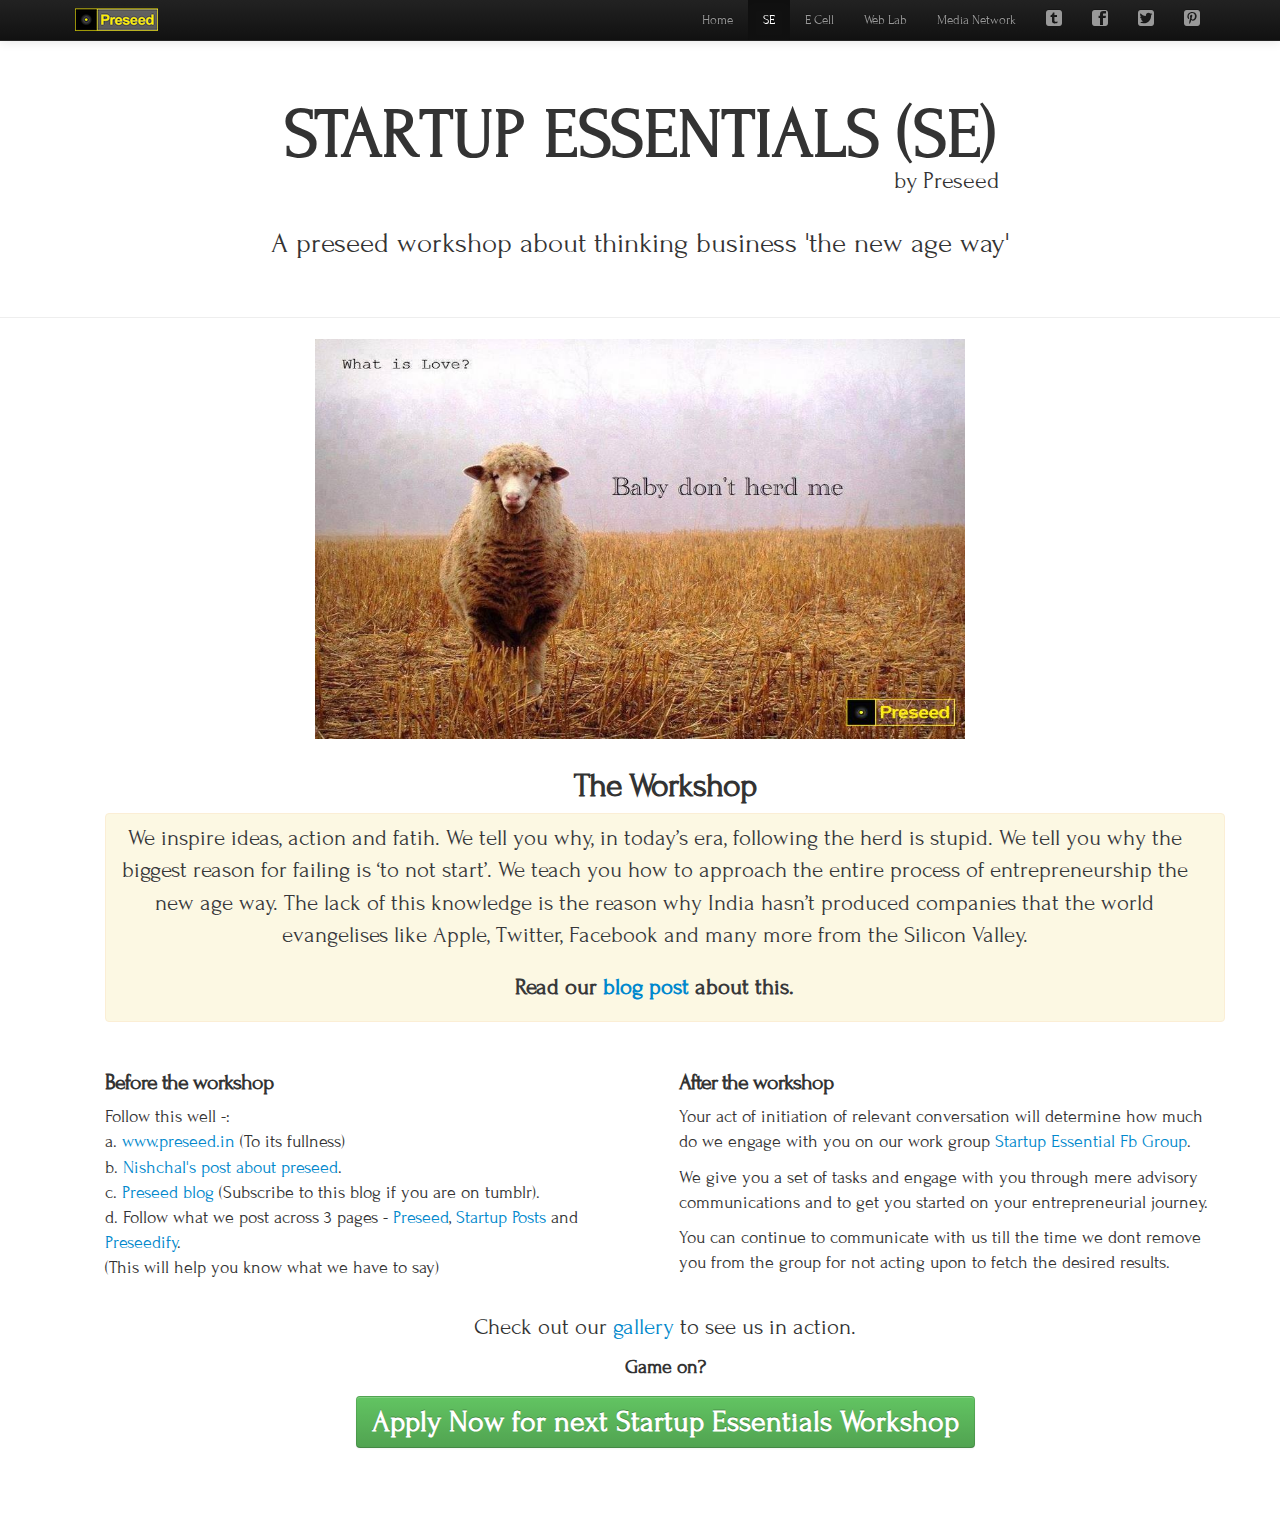
==== commit 2a7ded99: "ecell new version" ====
--- a/se/index.html
+++ b/se/index.html
@@ -1,267 +1,267 @@
-<!DOCTYPE html>
-<html lang="en">
-    <head>
-        <title> Startup Essentials </title>
-        
-        <meta charset="utf-8">
-        <meta name="viewport" content="width=device-width, initial-scale=1.0">
-        <meta name="description" content="">
-        <meta name="author" content="">
-
-        <!-- Le styles -->
-        <link href="assets/css/bootstrap.css" rel="stylesheet">
-        <link href="assets/css/bootstrap-responsive.css" rel="stylesheet">
-        <link href="assets/css/docs.css" rel="stylesheet">
-        <link href="assets/css/icons.css" rel="stylesheet">
-        <link href="assets/js/google-code-prettify/prettify.css" rel="stylesheet">
-        <link rel="stylesheet" type="text/css" href="http://fonts.googleapis.com/css?family=Forum">
-        <!-- Le HTML5 shim, for IE6-8 support of HTML5 elements -->
-        <!--[if lt IE 9]>
-        <script src="http://html5shim.googlecode.com/svn/trunk/html5.js"></script>
-        <![endif]-->
-
-        <!-- Le fav and touch icons -->
-        <link rel="apple-touch-icon-precomposed" sizes="144x144" href="assets/ico/apple-touch-icon-144-precomposed.png">
-        <link rel="apple-touch-icon-precomposed" sizes="114x114" href="assets/ico/apple-touch-icon-114-precomposed.png">
-        <link rel="apple-touch-icon-precomposed" sizes="72x72" href="assets/ico/apple-touch-icon-72-precomposed.png">
-        <link rel="apple-touch-icon-precomposed" href="assets/ico/apple-touch-icon-57-precomposed.png">
-        <link rel="shortcut icon" href="assets/ico/favicon.png">
-</head>
-
-<body data-spy="scroll" data-target=".bs-docs-sidebar">
-<!-- Navbar begins -->
-<div class="navbar navbar-inverse navbar-fixed-top">
-    <div class="navbar-inner">
-        <div class="container">
-            <button type="button" class="btn btn-navbar" data-toggle="collapse" data-target=".nav-collapse">
-                <span class="icon-bar"></span>
-                <span class="icon-bar"></span>
-                <span class="icon-bar"></span>
-            </button>
-
-            <!-- nav-collapse begins -->
-            <div class="nav-collapse collapse">
-                <ul class="nav" style="float:left;">
-                    <a class="brand" href="http://preseed.in"><img src="rsz_12logo.png" title="Home" alt=""/></a> 
-                </ul>
-
-                <!-- Nav Links -->
-                <ul class="nav" style="float:right;">
-                    <li class=""><a href="http://preseed.in" >Home</a></li>
-                    <li class="active"><a href="http://patron.preseed.in">SE</a></li>
-                    <li class=""><a href="http://weblab.preseed.in">E Cell</a></li>
-                    <li class=""><a href="http://apply.preseed.in">Web Lab</a></li>
-                    <li class=""><a href="http://preseed.in/#Media-Network">Media Network</a></li>
-                    <li><a title="Tumblr" href="http://blog.preseed.in" target="_blank" data-icon="&#xe004;" style="font-size:16px;"></a></li>
-                    <li><a title="Facebook" href="http://www.facebook.com/thepreseed" target="_blank" data-icon="&#xe002;" style="font-size:16px;"></a></li>
-                    <li><a title="Twitter" href="http://twitter.com/thepreseed" target="_blank" data-icon="&#xe003;" style="font-size:16px;"></a></li>
-                    <li><a title="Pinterest" href="http://pinterest.com/thepreseed" target="_blank" data-icon="&#xe005;" style="font-size:16px;"></a></li>
-                </ul>
-            </div>
-            <!-- nav-collapse ends -->
-        </div>
-        <!-- container ends -->
-    </div>
-    <!-- Navbar-inner ends -->
-</div>
-<!-- Navbar ends -->
-
-<div class="jumbotron masthead">
-    <div class="container header">
-        <h1>STARTUP ESSENTIALS (SE)</h1>
-        
-        <p class="tagline">&nbsp;&nbsp;&nbsp;&nbsp;&nbsp;&nbsp;&nbsp;&nbsp;&nbsp;&nbsp;&nbsp;&nbsp;&nbsp;&nbsp;&nbsp;&nbsp;&nbsp;&nbsp;&nbsp;&nbsp;&nbsp;&nbsp;&nbsp;&nbsp;&nbsp;&nbsp;&nbsp;&nbsp;&nbsp;&nbsp;&nbsp;&nbsp;&nbsp;&nbsp;&nbsp;&nbsp;&nbsp;&nbsp;&nbsp;&nbsp;&nbsp;&nbsp;&nbsp;&nbsp;&nbsp;&nbsp;&nbsp;&nbsp;&nbsp;&nbsp;&nbsp;&nbsp;&nbsp;&nbsp;&nbsp;&nbsp;&nbsp;&nbsp;&nbsp;&nbsp;&nbsp;&nbsp;&nbsp;&nbsp;&nbsp;&nbsp;&nbsp;&nbsp;&nbsp;&nbsp;&nbsp;&nbsp;&nbsp;&nbsp;&nbsp;&nbsp;&nbsp;&nbsp;&nbsp;&nbsp;&nbsp;&nbsp;&nbsp;&nbsp;&nbsp;&nbsp;&nbsp;&nbsp;&nbsp;&nbsp;&nbsp;&nbsp;&nbsp;&nbsp;&nbsp;&nbsp;&nbsp;&nbsp;&nbsp;&nbsp;&nbsp;&nbsp;by Preseed</p>
-        
-        <p class="taglinetext">A preseed workshop about thinking business 'the new age way'</p>
-    </div>
-</div>
-
-<hr class="opacity">
-<!--<div class="bs-docs-social">
-<div class="container">
-<ul class="bs-docs-social-buttons">
-
-
-<li class="follow-btn">
-<a href="https://twitter.com/thepreseed" class="twitter-follow-button" data-link-color="#0069D6" data-show-count="true">Follow @thepreseed</a>
-</li>
-
-<li class="tweet-btn">
-<a href="https://twitter.com/share" class="twitter-share-button" data-url="http://patron.preseed.in" data-count="horizontal" data-via="thepreseed" data-related="nishchal:Founder @thePreseed,chandakmayank:Co-Founder @thePreseed">Tweet</a>
-</li>
-</ul>
-</div>
-</div>
--->
-<div align="center">
-    <img src="seimage.jpg" style="width:650px;height:400px;" align="absmiddle"/>
-</div> <br/>
-
-<div class="container">
-    <!-- Marketing begins -->
-    <div class="marketing">
-        <!-- nstruct beins -->
-        <div class="nstruct">
-
-            <h1 align="center"> The Workshop</h1>
-            <div class="alert">
-                <p class="lead">We inspire ideas, action and fatih. We tell you why, in today’s era, following the herd is stupid. We tell you why the biggest reason for failing is ‘to not start’. We teach you how to approach the entire process of entrepreneurship the new age way. The lack of this knowledge is the reason why India hasn’t produced companies that the world evangelises like Apple, Twitter, Facebook and many more from the Silicon Valley.</p>
-
-                <p> <strong> Read our <a href="https://medium.com/the-preseed/5eb1eec9451f" target="_blank">blog post</a> about this.</strong></p>
-            </div>
-        </div> <br/>
-        <!-- nstruct ends -->
-
-        <!-- row-fluid begins -->
-        <div class="row-fluid">
-            <!-- span6 begins -->
-            <div class="span6">
-                <h1 class="headtype">Before the workshop</h1>
-
-                <p>Follow this well -: <br/>
-                    a. <a href="http://www.preseed.in/" target="_blank">www.preseed.in</a> (To its fullness)<br/>
-                    b. <a href="http://nishchalkesarwani.tumblr.com/post/40599567004/some-more-on-preseed" target="_blank">Nishchal's post about preseed</a>.
-                    <br/>c. <a href="http://blog.preseed.in/" target="_blank">Preseed blog </a>(Subscribe to this blog if you are on tumblr).<br/>
-                    d. Follow what we post across 3 pages - <a href="https://www.facebook.com/thepreseed?fref=ts" target="_blank">Preseed</a>, <a href="https://www.facebook.com/startupposts?fref=ts" target="_blank"> Startup Posts</a> and <a href="https://www.facebook.com/preseedify?fref=ts" target="_blank">Preseedify</a>. <br/>
-                    (This will help you know what we have to say)</p> <br/>
-            </div>
-            <!-- span6 ends -->
-
-            <!-- span6 begins -->
-            <div class="span6">
-                <h1 class="headtype"> After the workshop</h1>
-
-                <p>Your act of initiation of relevant conversation will determine how much do we engage with you on our work group <a href="https://www.facebook.com/groups/197555227034920/" target="_blank">Startup Essential Fb Group</a>.</p><p> We give you a set of tasks and engage with you through mere advisory communications and to get you started on your entrepreneurial journey. </p>
-
-                <p>You can continue to communicate with us till the time we dont remove you from the group for not acting upon to fetch the desired results.</p>
-            </div>
-            <!-- span6 ends -->
-        </div>
-        <!-- row-fluid ends -->
-
-        <p align="center" style="font-size:23px;font-weight:500;">Check out our <a href="https://www.facebook.com/media/set/?set=a.439180356121264.94562.175348422504460&type=3" target="_blank">gallery</a> to see us in action.</p>
-        
-        <p align="center" style="font-size:20px;font-weight:600;"> Game on? <br/>
-            <a id="show-event-form-on-click" href="http://se.explara.com/" target="_blank" style="display: inline-block; margin-top: 15px;">
-                <span class="btn btn-success custombtn">Apply Now for Startup Essentials Workshop</span>
-                <small class="clearfix" style="display: block; margin-top: 15px; color: #666;"> on 21st, September 2013 </small>
-            </a>
-
-            <!-- <a href="https://docs.google.com/spreadsheet/viewform?formkey=dDlCaENOeGtJc2Y1WFlHbktMQ0g3b0E6MQ#gid=2" target="_blank"><span class="btn btn-success custombtn">Apply here</span></a>--> </p>
-        </div>
-        <!-- Marketing ends -->
-
-        <!-- Event Form begins -->
-        <div class="event-form hidden-onload">
-            <!-- Form begins -->
-            <form class="the-form" action="https://docs.google.com/forms/d/1zufaanXD3FfXRcAHIdm5yfu6KrLKp7v6HGpO5NEI6iw/formResponse" method="POST" id="ss-form" target="_blank" onsubmit="">
-                <div>
-                    <input placeholder="Your Full Name - *Required*" type="text" name="entry.1186310779" value="" class="ss-q-short required input-text" id="entry_1186310779" dir="auto" aria-required="true" required="" title="">
-                </div>
-
-                <div>
-                    <input placeholder="City of Residence - *Required*" type="text" name="entry.230687812" value="" class="ss-q-short required input-text" id="entry_230687812" dir="auto" aria-required="true" required="" title="">
-                </div>
-
-                <div>
-                    <input placeholder="Occupation - *Required*" type="text" name="entry.1190171997" value="" class="ss-q-short required input-text" id="entry_1190171997" dir="auto" aria-required="true" required="" title="">
-                </div>
-
-                <div>
-                    <input placeholder="Your Email Address - *Required*" type="text" name="entry.934611476" value="" class="input-text ss-q-short required" id="entry_934611476" dir="auto" aria-required="true" required="" title="">
-                </div>
-
-                <div>
-                    <input type="text" placeholder="Your Mobile Number - *Required*" name="entry.694782513" value="" class="input-text ss-q-short required" id="entry_694782513" dir="auto" aria-required="true" required="" title="">
-                </div>
-
-                <div>
-                    <textarea placeholder="Tell us, what you want to do with your life? - *Required*" name="entry.1564570898" rows="8" cols="0" class="input-textarea ss-q-long required" id="entry_1564570898" dir="auto" aria-required="true" required=""></textarea>
-                </div>
-
-                <div>
-                    <textarea placeholder="What do you think entrepreneurship is? Is it only an act of making money or something more?  - *Required*" name="entry.791471845" rows="8" cols="0" class="input-textarea ss-q-long valid" id="entry_791471845" dir="auto"></textarea>
-                </div>
-
-                <div class="btn-centered">
-                    <input class="submit-button btn-success btn" type="submit" name="submit" value="Submit" id="ss-submit">
-                </div>
-            </form>
-            <!-- Form ends -->
-        </div>
-        <!-- Event Form ends -->
-
-        <div class="ask-for-explara hidden-onload">
-            <h3> Thanks for registering yourself with Preseed. </h3>
-
-            <div>
-                <p> If you wantto go to Explara to book your seat for upcoming Startup Essentials Workshop, then &ndash; <a href="http://se.explara.com/">click here</a> </p>
-            </div>
-        </div>
-       <!--- <div id="disqus_thread"></div>
-<script type="text/javascript">
-    /* * * CONFIGURATION VARIABLES: EDIT BEFORE PASTING INTO YOUR WEBPAGE * * */
-    var disqus_shortname = 'startupessentialsse'; // required: replace example with your forum shortname
-
-    /* * * DON'T EDIT BELOW THIS LINE * * */
-    (function() {
-        var dsq = document.createElement('script'); dsq.type = 'text/javascript'; dsq.async = true;
-        dsq.src = 'http://' + disqus_shortname + '.disqus.com/embed.js';
-        (document.getElementsByTagName('head')[0] || document.getElementsByTagName('body')[0]).appendChild(dsq);
-    })();
-</script>
-<noscript>Please enable JavaScript to view the <a href="http://disqus.com/?ref_noscript">comments powered by Disqus.</a></noscript>
-<a href="http://disqus.com" class="dsq-brlink">blog comments powered by <span class="logo-disqus">Disqus</span></a>-->
-</div>
-<!-- container ends -->
-
-
-<!-- Footer
-================================================== -->
-<!--<footer class="footer">
-<div class="container">
-</div>
-</footer>-->
-
-
-
-<!-- Le javascript
-================================================== -->
-<!-- Placed at the end of the document so the pages load faster -->
-<script type="text/javascript">
-
-var _gaq = _gaq || [];
-_gaq.push(['_setAccount', 'UA-1930971-6']);
-_gaq.push(['_trackPageview']);
-
-(function() {
-var ga = document.createElement('script'); ga.type = 'text/javascript'; ga.async = true;
-ga.src = ('https:' == document.location.protocol ? 'https://ssl' : 'http://www') + '.google-analytics.com/ga.js';
-var s = document.getElementsByTagName('script')[0]; s.parentNode.insertBefore(ga, s);
-})();
-
-</script>
-
-<script type="text/javascript" src="http://platform.twitter.com/widgets.js"></script>
-<script src="assets/js/jquery.js"></script>
-<script src="assets/js/bootstrap-transition.js"></script>
-<script src="assets/js/bootstrap-alert.js"></script>
-<script src="assets/js/bootstrap-modal.js"></script>
-<script src="assets/js/bootstrap-dropdown.js"></script>
-<script src="assets/js/bootstrap-scrollspy.js"></script>
-<script src="assets/js/bootstrap-tab.js"></script>
-<script src="assets/js/bootstrap-tooltip.js"></script>
-<script src="assets/js/bootstrap-popover.js"></script>
-<script src="assets/js/bootstrap-button.js"></script>
-<script src="assets/js/bootstrap-collapse.js"></script>
-<script src="assets/js/bootstrap-carousel.js"></script>
-<script src="assets/js/bootstrap-typeahead.js"></script>
-<script src="assets/js/bootstrap-affix.js"></script>
-
-<script src="assets/js/holder/holder.js"></script>
-<script src="assets/js/google-code-prettify/prettify.js"></script>
-
-<script src="assets/js/application.js"></script>
-<script src="assets/js/custom.js"></script>
-</body>
-</html>
+<!DOCTYPE html>
+<html lang="en">
+    <head>
+        <title> Startup Essentials </title>
+        
+        <meta charset="utf-8">
+        <meta name="viewport" content="width=device-width, initial-scale=1.0">
+        <meta name="description" content="">
+        <meta name="author" content="">
+
+        <!-- Le styles -->
+        <link href="assets/css/bootstrap.css" rel="stylesheet">
+        <link href="assets/css/bootstrap-responsive.css" rel="stylesheet">
+        <link href="assets/css/docs.css" rel="stylesheet">
+        <link href="assets/css/icons.css" rel="stylesheet">
+        <link href="assets/js/google-code-prettify/prettify.css" rel="stylesheet">
+        <link rel="stylesheet" type="text/css" href="http://fonts.googleapis.com/css?family=Forum">
+        <!-- Le HTML5 shim, for IE6-8 support of HTML5 elements -->
+        <!--[if lt IE 9]>
+        <script src="http://html5shim.googlecode.com/svn/trunk/html5.js"></script>
+        <![endif]-->
+
+        <!-- Le fav and touch icons -->
+        <link rel="apple-touch-icon-precomposed" sizes="144x144" href="assets/ico/apple-touch-icon-144-precomposed.png">
+        <link rel="apple-touch-icon-precomposed" sizes="114x114" href="assets/ico/apple-touch-icon-114-precomposed.png">
+        <link rel="apple-touch-icon-precomposed" sizes="72x72" href="assets/ico/apple-touch-icon-72-precomposed.png">
+        <link rel="apple-touch-icon-precomposed" href="assets/ico/apple-touch-icon-57-precomposed.png">
+        <link rel="shortcut icon" href="assets/ico/favicon.png">
+</head>
+
+<body data-spy="scroll" data-target=".bs-docs-sidebar">
+<!-- Navbar begins -->
+<div class="navbar navbar-inverse navbar-fixed-top">
+    <div class="navbar-inner">
+        <div class="container">
+            <button type="button" class="btn btn-navbar" data-toggle="collapse" data-target=".nav-collapse">
+                <span class="icon-bar"></span>
+                <span class="icon-bar"></span>
+                <span class="icon-bar"></span>
+            </button>
+
+            <!-- nav-collapse begins -->
+            <div class="nav-collapse collapse">
+                <ul class="nav" style="float:left;">
+                    <a class="brand" href="http://preseed.in"><img src="rsz_12logo.png" title="Home" alt=""/></a> 
+                </ul>
+
+                <!-- Nav Links -->
+                <ul class="nav" style="float:right;">
+                    <li class=""><a href="http://preseed.in" >Home</a></li>
+                    <li class="active"><a href="http://patron.preseed.in">SE</a></li>
+                    <li class=""><a href="http://weblab.preseed.in">E Cell</a></li>
+                    <li class=""><a href="http://apply.preseed.in">Web Lab</a></li>
+                    <li class=""><a href="http://preseed.in/#Media-Network">Media Network</a></li>
+                    <li><a title="Tumblr" href="http://blog.preseed.in" target="_blank" data-icon="&#xe004;" style="font-size:16px;"></a></li>
+                    <li><a title="Facebook" href="http://www.facebook.com/thepreseed" target="_blank" data-icon="&#xe002;" style="font-size:16px;"></a></li>
+                    <li><a title="Twitter" href="http://twitter.com/thepreseed" target="_blank" data-icon="&#xe003;" style="font-size:16px;"></a></li>
+                    <li><a title="Pinterest" href="http://pinterest.com/thepreseed" target="_blank" data-icon="&#xe005;" style="font-size:16px;"></a></li>
+                </ul>
+            </div>
+            <!-- nav-collapse ends -->
+        </div>
+        <!-- container ends -->
+    </div>
+    <!-- Navbar-inner ends -->
+</div>
+<!-- Navbar ends -->
+
+<div class="jumbotron masthead">
+    <div class="container header">
+        <h1>STARTUP ESSENTIALS (SE)</h1>
+        
+        <p class="tagline">&nbsp;&nbsp;&nbsp;&nbsp;&nbsp;&nbsp;&nbsp;&nbsp;&nbsp;&nbsp;&nbsp;&nbsp;&nbsp;&nbsp;&nbsp;&nbsp;&nbsp;&nbsp;&nbsp;&nbsp;&nbsp;&nbsp;&nbsp;&nbsp;&nbsp;&nbsp;&nbsp;&nbsp;&nbsp;&nbsp;&nbsp;&nbsp;&nbsp;&nbsp;&nbsp;&nbsp;&nbsp;&nbsp;&nbsp;&nbsp;&nbsp;&nbsp;&nbsp;&nbsp;&nbsp;&nbsp;&nbsp;&nbsp;&nbsp;&nbsp;&nbsp;&nbsp;&nbsp;&nbsp;&nbsp;&nbsp;&nbsp;&nbsp;&nbsp;&nbsp;&nbsp;&nbsp;&nbsp;&nbsp;&nbsp;&nbsp;&nbsp;&nbsp;&nbsp;&nbsp;&nbsp;&nbsp;&nbsp;&nbsp;&nbsp;&nbsp;&nbsp;&nbsp;&nbsp;&nbsp;&nbsp;&nbsp;&nbsp;&nbsp;&nbsp;&nbsp;&nbsp;&nbsp;&nbsp;&nbsp;&nbsp;&nbsp;&nbsp;&nbsp;&nbsp;&nbsp;&nbsp;&nbsp;&nbsp;&nbsp;&nbsp;&nbsp;by Preseed</p>
+        
+        <p class="taglinetext">A preseed workshop about thinking business 'the new age way'</p>
+    </div>
+</div>
+
+<hr class="opacity">
+<!--<div class="bs-docs-social">
+<div class="container">
+<ul class="bs-docs-social-buttons">
+
+
+<li class="follow-btn">
+<a href="https://twitter.com/thepreseed" class="twitter-follow-button" data-link-color="#0069D6" data-show-count="true">Follow @thepreseed</a>
+</li>
+
+<li class="tweet-btn">
+<a href="https://twitter.com/share" class="twitter-share-button" data-url="http://patron.preseed.in" data-count="horizontal" data-via="thepreseed" data-related="nishchal:Founder @thePreseed,chandakmayank:Co-Founder @thePreseed">Tweet</a>
+</li>
+</ul>
+</div>
+</div>
+-->
+<div align="center">
+    <img src="seimage.jpg" style="width:650px;height:400px;" align="absmiddle"/>
+</div> <br/>
+
+<div class="container">
+    <!-- Marketing begins -->
+    <div class="marketing">
+        <!-- nstruct beins -->
+        <div class="nstruct">
+
+            <h1 align="center"> The Workshop</h1>
+            <div class="alert">
+                <p class="lead">We inspire ideas, action and fatih. We tell you why, in today’s era, following the herd is stupid. We tell you why the biggest reason for failing is ‘to not start’. We teach you how to approach the entire process of entrepreneurship the new age way. The lack of this knowledge is the reason why India hasn’t produced companies that the world evangelises like Apple, Twitter, Facebook and many more from the Silicon Valley.</p>
+
+                <p> <strong> Read our <a href="https://medium.com/the-preseed/5eb1eec9451f" target="_blank">blog post</a> about this.</strong></p>
+            </div>
+        </div> <br/>
+        <!-- nstruct ends -->
+
+        <!-- row-fluid begins -->
+        <div class="row-fluid">
+            <!-- span6 begins -->
+            <div class="span6">
+                <h1 class="headtype">Before the workshop</h1>
+
+                <p>Follow this well -: <br/>
+                    a. <a href="http://www.preseed.in/" target="_blank">www.preseed.in</a> (To its fullness)<br/>
+                    b. <a href="http://nishchalkesarwani.tumblr.com/post/40599567004/some-more-on-preseed" target="_blank">Nishchal's post about preseed</a>.
+                    <br/>c. <a href="http://blog.preseed.in/" target="_blank">Preseed blog </a>(Subscribe to this blog if you are on tumblr).<br/>
+                    d. Follow what we post across 3 pages - <a href="https://www.facebook.com/thepreseed?fref=ts" target="_blank">Preseed</a>, <a href="https://www.facebook.com/startupposts?fref=ts" target="_blank"> Startup Posts</a> and <a href="https://www.facebook.com/preseedify?fref=ts" target="_blank">Preseedify</a>. <br/>
+                    (This will help you know what we have to say)</p> <br/>
+            </div>
+            <!-- span6 ends -->
+
+            <!-- span6 begins -->
+            <div class="span6">
+                <h1 class="headtype"> After the workshop</h1>
+
+                <p>Your act of initiation of relevant conversation will determine how much do we engage with you on our work group <a href="https://www.facebook.com/groups/197555227034920/" target="_blank">Startup Essential Fb Group</a>.</p><p> We give you a set of tasks and engage with you through mere advisory communications and to get you started on your entrepreneurial journey. </p>
+
+                <p>You can continue to communicate with us till the time we dont remove you from the group for not acting upon to fetch the desired results.</p>
+            </div>
+            <!-- span6 ends -->
+        </div>
+        <!-- row-fluid ends -->
+
+        <p align="center" style="font-size:23px;font-weight:500;">Check out our <a href="https://www.facebook.com/media/set/?set=a.439180356121264.94562.175348422504460&type=3" target="_blank">gallery</a> to see us in action.</p>
+        
+        <p align="center" style="font-size:20px;font-weight:600;"> Game on? <br/>
+            <a id="show-event-form-on-click" href="http://se.explara.com/" target="_blank" style="display: inline-block; margin-top: 15px;">
+                <span class="btn btn-success custombtn">Apply Now for next Startup Essentials Workshop</span>
+               <br/><br/><br/>
+            </a>
+
+            <!-- <a href="https://docs.google.com/spreadsheet/viewform?formkey=dDlCaENOeGtJc2Y1WFlHbktMQ0g3b0E6MQ#gid=2" target="_blank"><span class="btn btn-success custombtn">Apply here</span></a>--> </p>
+        </div>
+        <!-- Marketing ends -->
+
+        <!-- Event Form begins -->
+        <div class="event-form hidden-onload">
+            <!-- Form begins -->
+            <form class="the-form" action="https://docs.google.com/forms/d/1zufaanXD3FfXRcAHIdm5yfu6KrLKp7v6HGpO5NEI6iw/formResponse" method="POST" id="ss-form" target="_blank" onSubmit="">
+                <div>
+                    <input placeholder="Your Full Name - *Required*" type="text" name="entry.1186310779" value="" class="ss-q-short required input-text" id="entry_1186310779" dir="auto" aria-required="true" required="" title="">
+                </div>
+
+                <div>
+                    <input placeholder="City of Residence - *Required*" type="text" name="entry.230687812" value="" class="ss-q-short required input-text" id="entry_230687812" dir="auto" aria-required="true" required="" title="">
+                </div>
+
+                <div>
+                    <input placeholder="Occupation - *Required*" type="text" name="entry.1190171997" value="" class="ss-q-short required input-text" id="entry_1190171997" dir="auto" aria-required="true" required="" title="">
+                </div>
+
+                <div>
+                    <input placeholder="Your Email Address - *Required*" type="text" name="entry.934611476" value="" class="input-text ss-q-short required" id="entry_934611476" dir="auto" aria-required="true" required="" title="">
+                </div>
+
+                <div>
+                    <input type="text" placeholder="Your Mobile Number - *Required*" name="entry.694782513" value="" class="input-text ss-q-short required" id="entry_694782513" dir="auto" aria-required="true" required="" title="">
+                </div>
+
+                <div>
+                    <textarea placeholder="Tell us, what you want to do with your life? - *Required*" name="entry.1564570898" rows="8" cols="0" class="input-textarea ss-q-long required" id="entry_1564570898" dir="auto" aria-required="true" required=""></textarea>
+                </div>
+
+                <div>
+                    <textarea placeholder="What do you think entrepreneurship is? Is it only an act of making money or something more?  - *Required*" name="entry.791471845" rows="8" cols="0" class="input-textarea ss-q-long valid" id="entry_791471845" dir="auto"></textarea>
+                </div>
+
+                <div class="btn-centered">
+                    <input class="submit-button btn-success btn" type="submit" name="submit" value="Submit" id="ss-submit">
+                </div>
+            </form>
+            <!-- Form ends -->
+        </div>
+        <!-- Event Form ends -->
+
+        <div class="ask-for-explara hidden-onload">
+            <h3> Thanks for registering yourself with Preseed. </h3>
+
+            <div>
+                <p> If you wantto go to Explara to book your seat for upcoming Startup Essentials Workshop, then &ndash; <a href="http://se.explara.com/">click here</a> </p>
+            </div>
+        </div>
+       <!--- <div id="disqus_thread"></div>
+<script type="text/javascript">
+    /* * * CONFIGURATION VARIABLES: EDIT BEFORE PASTING INTO YOUR WEBPAGE * * */
+    var disqus_shortname = 'startupessentialsse'; // required: replace example with your forum shortname
+
+    /* * * DON'T EDIT BELOW THIS LINE * * */
+    (function() {
+        var dsq = document.createElement('script'); dsq.type = 'text/javascript'; dsq.async = true;
+        dsq.src = 'http://' + disqus_shortname + '.disqus.com/embed.js';
+        (document.getElementsByTagName('head')[0] || document.getElementsByTagName('body')[0]).appendChild(dsq);
+    })();
+</script>
+<noscript>Please enable JavaScript to view the <a href="http://disqus.com/?ref_noscript">comments powered by Disqus.</a></noscript>
+<a href="http://disqus.com" class="dsq-brlink">blog comments powered by <span class="logo-disqus">Disqus</span></a>-->
+</div>
+<!-- container ends -->
+
+
+<!-- Footer
+================================================== -->
+<!--<footer class="footer">
+<div class="container">
+</div>
+</footer>-->
+
+
+
+<!-- Le javascript
+================================================== -->
+<!-- Placed at the end of the document so the pages load faster -->
+<script type="text/javascript">
+
+var _gaq = _gaq || [];
+_gaq.push(['_setAccount', 'UA-1930971-6']);
+_gaq.push(['_trackPageview']);
+
+(function() {
+var ga = document.createElement('script'); ga.type = 'text/javascript'; ga.async = true;
+ga.src = ('https:' == document.location.protocol ? 'https://ssl' : 'http://www') + '.google-analytics.com/ga.js';
+var s = document.getElementsByTagName('script')[0]; s.parentNode.insertBefore(ga, s);
+})();
+
+</script>
+
+<script type="text/javascript" src="http://platform.twitter.com/widgets.js"></script>
+<script src="assets/js/jquery.js"></script>
+<script src="assets/js/bootstrap-transition.js"></script>
+<script src="assets/js/bootstrap-alert.js"></script>
+<script src="assets/js/bootstrap-modal.js"></script>
+<script src="assets/js/bootstrap-dropdown.js"></script>
+<script src="assets/js/bootstrap-scrollspy.js"></script>
+<script src="assets/js/bootstrap-tab.js"></script>
+<script src="assets/js/bootstrap-tooltip.js"></script>
+<script src="assets/js/bootstrap-popover.js"></script>
+<script src="assets/js/bootstrap-button.js"></script>
+<script src="assets/js/bootstrap-collapse.js"></script>
+<script src="assets/js/bootstrap-carousel.js"></script>
+<script src="assets/js/bootstrap-typeahead.js"></script>
+<script src="assets/js/bootstrap-affix.js"></script>
+
+<script src="assets/js/holder/holder.js"></script>
+<script src="assets/js/google-code-prettify/prettify.js"></script>
+
+<script src="assets/js/application.js"></script>
+<script src="assets/js/custom.js"></script>
+</body>
+</html>
--- a/se/assets/css/docs.css
+++ b/se/assets/css/docs.css
@@ -1,1120 +1,1120 @@
-/* Add additional stylesheets below
--------------------------------------------------- */
-/*
-  Bootstrap's documentation styles
-  Special styles for presenting Bootstrap's documentation and examples
-*/
-
-
-
-/* Body and structure
--------------------------------------------------- */
-
-body {
-  position: relative;
-  padding-top: 40px;
- background:#fffffff;
-  font-family:Forum;
-}
-
-/* Code in headings */
-h3 code {
-  font-size: 14px;
-  font-weight: normal;
-}
-
-.nstruct {
- // vertical-align:middle !important;
-  line-height:3.6 !important;
-  text-align:center;
-  font-size:38px !important;
-  font-weight:600 !important;
-  }
-  .taglinetext{
-  font-size:29px !important;
-  }
-/*.header{
-background:url(../../seimage.jpg) no-repeat center center fixed;
-        -webkit-background-size: cover;
-        -moz-background-size: cover;
-        -o-background-size: cover;
-        background-size: cover;
-height:750px;
-}*/
-/* Tweak navbar brand link to be super sleek
--------------------------------------------------- */
-
-body > .navbar {
-  font-size: 13px;
-}
-
-/* Change the docs' brand */
-body > .navbar .brand {
-  padding-right: 0;
-  padding-left: 0;
-  margin-left: 20px;
-  float: right;
-  font-weight: bold;
-  color: #000;
-  text-shadow: 0 1px 0 rgba(255,255,255,.1), 0 0 30px rgba(255,255,255,.125);
-  -webkit-transition: all .2s linear;
-     -moz-transition: all .2s linear;
-          transition: all .2s linear;
-}
-body > .navbar .brand:hover {
-  text-decoration: none;
-  text-shadow: 0 1px 0 rgba(255,255,255,.1), 0 0 30px rgba(255,255,255,.4);
-}
-
-
-/* Sections
--------------------------------------------------- */
-
-/* padding for in-page bookmarks and fixed navbar */
-section {
-  padding-top: 30px;
-}
-section > .page-header,
-section > .lead {
-  color: #5a5a5a;
-}
-section > ul li {
-  margin-bottom: 5px;
-}
-
-/* Separators (hr) */
-.bs-docs-separator {
-  margin: 40px 0 39px;
-}
-
-/* Faded out hr */
-hr.soften {
-  height: 1px;
-  margin: 40px 0;
-  background-image: -webkit-linear-gradient(left, rgba(0,0,0,0), rgba(0,0,0,.1), rgba(0,0,0,0));
-  background-image:    -moz-linear-gradient(left, rgba(0,0,0,0), rgba(0,0,0,.1), rgba(0,0,0,0));
-  background-image:     -ms-linear-gradient(left, rgba(0,0,0,0), rgba(0,0,0,.1), rgba(0,0,0,0));
-  background-image:      -o-linear-gradient(left, rgba(0,0,0,0), rgba(0,0,0,.1), rgba(0,0,0,0));
-  border: 0;
-}
-
-
-
-/* Jumbotrons
--------------------------------------------------- */
-
-/* Base class
-------------------------- */
-.jumbotron {
-  position: relative;
-  padding: 5px 0;
-  color: #00000;
-  text-align: center;
- // text-shadow: 0 1px 3px rgba(0,0,0,.4), 0 0 30px rgba(0,0,0,.075);
-/*background: rgb(169,3,41); /* Old browsers */
-/*background: -moz-linear-gradient(-45deg,  rgba(169,3,41,1) 0%, rgba(143,2,34,1) 44%, rgba(109,0,25,1) 100%); /* FF3.6+ */
-/*background: -webkit-gradient(linear, left top, right bottom, color-stop(0%,rgba(169,3,41,1)), color-stop(44%,rgba(143,2,34,1)), color-stop(100%,rgba(109,0,25,1))); /* Chrome,Safari4+ */
-/*background: -webkit-linear-gradient(-45deg,  rgba(169,3,41,1) 0%,rgba(143,2,34,1) 44%,rgba(109,0,25,1) 100%); /* Chrome10+,Safari5.1+ */
-/*background: -o-linear-gradient(-45deg,  rgba(169,3,41,1) 0%,rgba(143,2,34,1) 44%,rgba(109,0,25,1) 100%); /* Opera 11.10+ */
-/*background: -ms-linear-gradient(-45deg,  rgba(169,3,41,1) 0%,rgba(143,2,34,1) 44%,rgba(109,0,25,1) 100%); /* IE10+ */
-/*background: linear-gradient(135deg,  rgba(169,3,41,1) 0%,rgba(143,2,34,1) 44%,rgba(109,0,25,1) 100%); /* W3C */
-/*filter: progid:DXImageTransform.Microsoft.gradient( startColorstr='#a90329', endColorstr='#6d0019',GradientType=1 ); /* IE6-9 fallback on horizontal gradient */
-
-  /*-webkit-box-shadow: inset 0 3px 7px rgba(0,0,0,.2), inset 0 -3px 7px rgba(0,0,0,.2);
-     -moz-box-shadow: inset 0 3px 7px rgba(0,0,0,.2), inset 0 -3px 7px rgba(0,0,0,.2);
-          box-shadow: inset 0 3px 7px rgba(0,0,0,.2), inset 0 -3px 7px rgba(0,0,0,.2);
-*/
-}
-.jumbotron h1 {
-  font-size: 70px;
-  //font-weight: bold;
- // letter-spacing: -1px;
-  line-height: 1;
-}
-.jumbotron p {
-  font-size: 24px;
-  font-weight: 300;
-  line-height: 1.25;
-  margin-bottom: 30px;
-}
-
-/* Link styles (used on .masthead-links as well) */
-.jumbotron a {
-  color: #fff;
-  color: rgba(255,255,255,.5);
-  -webkit-transition: all .2s ease-in-out;
-     -moz-transition: all .2s ease-in-out;
-          transition: all .2s ease-in-out;
-}
-.jumbotron a:hover {
-  color: #fff;
-  text-shadow: 0 0 10px rgba(255,255,255,.25);
-}
-
-/* Download button */
-.masthead .btn {
-  padding: 19px 24px;
-  font-size: 24px;
-  font-weight: 200;
-  color: #fff; /* redeclare to override the `.jumbotron a` */
-  border: 0;
-  -webkit-border-radius: 6px;
-     -moz-border-radius: 6px;
-          border-radius: 6px;
-  -webkit-box-shadow: inset 0 1px 0 rgba(255,255,255,.1), 0 1px 5px rgba(0,0,0,.25);
-     -moz-box-shadow: inset 0 1px 0 rgba(255,255,255,.1), 0 1px 5px rgba(0,0,0,.25);
-          box-shadow: inset 0 1px 0 rgba(255,255,255,.1), 0 1px 5px rgba(0,0,0,.25);
-  -webkit-transition: none;
-     -moz-transition: none;
-          transition: none;
-}
-.masthead .btn:hover {
-  -webkit-box-shadow: inset 0 1px 0 rgba(255,255,255,.1), 0 1px 5px rgba(0,0,0,.25);
-     -moz-box-shadow: inset 0 1px 0 rgba(255,255,255,.1), 0 1px 5px rgba(0,0,0,.25);
-          box-shadow: inset 0 1px 0 rgba(255,255,255,.1), 0 1px 5px rgba(0,0,0,.25);
-}
-.masthead .btn:active {
-  -webkit-box-shadow: inset 0 2px 4px rgba(0,0,0,.1), 0 1px 0 rgba(255,255,255,.1);
-     -moz-box-shadow: inset 0 2px 4px rgba(0,0,0,.1), 0 1px 0 rgba(255,255,255,.1);
-          box-shadow: inset 0 2px 4px rgba(0,0,0,.1), 0 1px 0 rgba(255,255,255,.1);
-}
-
-
-/* Pattern overlay
-------------------------- */
-.jumbotron .container {
-  position: relative;
-  z-index: 2;
-}
-.jumbotron:after {
-  content: '';
-  display: block;
-  position: absolute;
-  top: 0;
-  right: 0;
-  bottom: 0;
-  left: 0;
-  //background: url(../img/bs-docs-masthead-pattern.jpg) repeat center center;
- // opacity: .4;
-}
-@media
-only screen and (-webkit-min-device-pixel-ratio: 2),
-only screen and (   min--moz-device-pixel-ratio: 2),
-only screen and (     -o-min-device-pixel-ratio: 2/1) {
-
-  .jumbotron:after {
-    background-size: 150px 150px;
-  }
-
-}
-
-/* Masthead (docs home)
-------------------------- */
-.masthead {
-  padding: 50px 0 5px 0;
-  margin-bottom: 0;
-  color: #333;
-    
-
-}
-.custombtn{
-padding:15px !important;
-text-transform:none;
-opacity:1 !important;
-font-size: 30px !important;
-}
-.masthead h1 {
-font-family:Forum;
-  font-size: 70px;
-  line-height: 1;
-  font-weight:bold;
- // letter-spacing: -2px;
-}
-.masthead p {
-  font-size: 34px;
-  font-weight: 200;
-  line-height: 1.25;
-  color:#333;
-}
-
-/* Textual links in masthead */
-.masthead-links {
-  margin: 0;
-  list-style: none;
-}
-.masthead-links li {
-  display: inline;
-  padding: 0 10px;
-  color: rgba(255,255,255,.25);
-}
-
-/* Social proof buttons from GitHub & Twitter */
-.bs-docs-social {
-  padding: 15px 0;
-  text-align: center;
-  background-color: #f5f5f5;
-  border-top: 1px solid #fff;
-  border-bottom: 1px solid #ddd;
-}
-
-/* Quick links on Home */
-.bs-docs-social-buttons {
-  margin-left: 0;
-  margin-bottom: 0;
-  padding-left: 0;
-  list-style: none;
-}
-.bs-docs-social-buttons li {
-  display: inline-block;
-  padding: 5px 8px;
-  line-height: 1;
-  *display: inline;
-  *zoom: 1;
-}
-
-/* Subhead (other pages)
-------------------------- */
-.subhead {
-  text-align: left;
-  border-bottom: 1px solid #ddd;
-}
-.subhead h1 {
-  font-size: 60px;
-}
-.subhead p {
-  margin-bottom: 20px;
-}
-.subhead .navbar {
-  display: none;
-}
-
-
-
-/* Marketing section of Overview
--------------------------------------------------- */
-
-.marketing {
-  padding-left:50px;
-  margin-top:0;
-  color: #333;
-}
-.marketing h1 {
-  margin: 10px 0 10px;
-  font-size: 34px;
-  color:#333;
-  font-weight: 600;
-  line-height: 1;
-  letter-spacing: -1px;
-}
-.headtype{
-font-weight:600 !important;
-font-size:22px !important;
-}
-
-.marketing h2 {
-  font-weight: 200;
-  margin-bottom: 5px;
-}
-.marketing p {
-  font-size: 18px;
-  line-height: 1.4;
-}
-.nstruct p{
-color:rgb(56,56,56);
-font-size: 23px;
-}
-.marketing .marketing-byline {
-  margin-bottom: 40px;
-  font-size: 20px;
-  font-weight: 300;
-  line-height: 1.25;
-  color: #999;
-}
-.marketing-img {
-  display: block;
-  margin: 0 auto 30px;
-  max-height: 145px;
-}
-.customlabel{
-font-size:30px !important;
-padding:20px !important;
-}
-.small{
-font-size:22px !important;
-line-height:1.5;
-}
-.tagline{
-font-size:24px;
-color:#333333;
-margin-top:-14px;
-}
-/* Footer
--------------------------------------------------- */
-
-.footer {
-  text-align: center;
-  padding: 30px 0;
-  margin-top: 70px;
-  border-top: 1px solid #e5e5e5;
-  background-color: #f5f5f5;
-}
-.footer p {
-  margin-bottom: 0;
-  color: #777;
-}
-.footer-links {
-  margin: 10px 0;
-}
-.footer-links li {
-  display: inline;
-  padding: 0 2px;
-}
-.footer-links li:first-child {
-  padding-left: 0;
-}
-
-
-
-/* Special grid styles
--------------------------------------------------- */
-
-.show-grid {
-  margin-top: 10px;
-  margin-bottom: 20px;
-}
-.show-grid [class*="span"] {
-  background-color: #eee;
-  text-align: center;
-  -webkit-border-radius: 3px;
-     -moz-border-radius: 3px;
-          border-radius: 3px;
-  min-height: 40px;
-  line-height: 40px;
-}
-.show-grid:hover [class*="span"] {
-  background: #ddd;
-}
-.show-grid .show-grid {
-  margin-top: 0;
-  margin-bottom: 0;
-}
-.show-grid .show-grid [class*="span"] {
-  margin-top: 5px;
-}
-.show-grid [class*="span"] [class*="span"] {
-  background-color: #ccc;
-}
-.show-grid [class*="span"] [class*="span"] [class*="span"] {
-  background-color: #999;
-}
-
-
-
-/* Mini layout previews
--------------------------------------------------- */
-.mini-layout {
-  border: 1px solid #ddd;
-  -webkit-border-radius: 6px;
-     -moz-border-radius: 6px;
-          border-radius: 6px;
-  -webkit-box-shadow: 0 1px 2px rgba(0,0,0,.075);
-     -moz-box-shadow: 0 1px 2px rgba(0,0,0,.075);
-          box-shadow: 0 1px 2px rgba(0,0,0,.075);
-}
-.mini-layout,
-.mini-layout .mini-layout-body,
-.mini-layout.fluid .mini-layout-sidebar {
-  height: 300px;
-}
-.mini-layout {
-  margin-bottom: 20px;
-  padding: 9px;
-}
-.mini-layout div {
-  -webkit-border-radius: 3px;
-     -moz-border-radius: 3px;
-          border-radius: 3px;
-}
-.mini-layout .mini-layout-body {
-  background-color: #dceaf4;
-  margin: 0 auto;
-  width: 70%;
-}
-.mini-layout.fluid .mini-layout-sidebar,
-.mini-layout.fluid .mini-layout-header,
-.mini-layout.fluid .mini-layout-body {
-  float: left;
-}
-.mini-layout.fluid .mini-layout-sidebar {
-  background-color: #bbd8e9;
-  width: 20%;
-}
-.mini-layout.fluid .mini-layout-body {
-  width: 77.5%;
-  margin-left: 2.5%;
-}
-
-
-
-/* Download page
--------------------------------------------------- */
-
-.download .page-header {
-  margin-top: 36px;
-}
-.page-header .toggle-all {
-  margin-top: 5px;
-}
-
-/* Space out h3s when following a section */
-.download h3 {
-  margin-bottom: 5px;
-}
-.download-builder input + h3,
-.download-builder .checkbox + h3 {
-  margin-top: 9px;
-}
-
-/* Fields for variables */
-.download-builder input[type=text] {
-  margin-bottom: 9px;
-  font-family: Menlo, Monaco, "Courier New", monospace;
-  font-size: 12px;
-  color: #d14;
-}
-.download-builder input[type=text]:focus {
-  background-color: #fff;
-}
-
-/* Custom, larger checkbox labels */
-.download .checkbox {
-  padding: 6px 10px 6px 25px;
-  font-size: 13px;
-  line-height: 18px;
-  color: #555;
-  background-color: #f9f9f9;
-  -webkit-border-radius: 3px;
-     -moz-border-radius: 3px;
-          border-radius: 3px;
-  cursor: pointer;
-}
-.download .checkbox:hover {
-  color: #333;
-  background-color: #f5f5f5;
-}
-.download .checkbox small {
-  font-size: 12px;
-  color: #777;
-}
-
-/* Variables section */
-#variables label {
-  margin-bottom: 0;
-}
-
-/* Giant download button */
-.download-btn {
-  margin: 36px 0 108px;
-}
-#download p,
-#download h4 {
-  max-width: 50%;
-  margin: 0 auto;
-  color: #999;
-  text-align: center;
-}
-#download h4 {
-  margin-bottom: 0;
-}
-#download p {
-  margin-bottom: 18px;
-}
-.download-btn .btn {
-  display: block;
-  width: auto;
-  padding: 19px 24px;
-  margin-bottom: 27px;
-  font-size: 30px;
-  line-height: 1;
-  text-align: center;
-  -webkit-border-radius: 6px;
-     -moz-border-radius: 6px;
-          border-radius: 6px;
-}
-
-
-
-/* Misc
--------------------------------------------------- */
-
-/* Make tables spaced out a bit more */
-h2 + table,
-h3 + table,
-h4 + table,
-h2 + .row {
-  margin-top: 5px;
-}
-
-/* Example sites showcase */
-.example-sites {
-  xmargin-left: 20px;
-}
-.example-sites img {
-  max-width: 100%;
-  margin: 0 auto;
-}
-
-.scrollspy-example {
-  height: 200px;
-  overflow: auto;
-  position: relative;
-}
-
-
-/* Fake the :focus state to demo it */
-.focused {
-  border-color: rgba(82,168,236,.8);
-  -webkit-box-shadow: inset 0 1px 3px rgba(0,0,0,.1), 0 0 8px rgba(82,168,236,.6);
-     -moz-box-shadow: inset 0 1px 3px rgba(0,0,0,.1), 0 0 8px rgba(82,168,236,.6);
-          box-shadow: inset 0 1px 3px rgba(0,0,0,.1), 0 0 8px rgba(82,168,236,.6);
-  outline: 0;
-}
-
-/* For input sizes, make them display block */
-.docs-input-sizes select,
-.docs-input-sizes input[type=text] {
-  display: block;
-  margin-bottom: 9px;
-}
-
-/* Icons
-------------------------- */
-.the-icons {
-  margin-left: 0;
-  list-style: none;
-}
-.the-icons li {
-  float: left;
-  width: 25%;
-  line-height: 25px;
-}
-.the-icons i:hover {
-  background-color: rgba(255,0,0,.25);
-}
-
-/* Example page
-------------------------- */
-.bootstrap-examples p {
-  font-size: 13px;
-  line-height: 18px;
-}
-.bootstrap-examples .thumbnail {
-  margin-bottom: 9px;
-  background-color: #fff;
-}
-
-
-
-/* Bootstrap code examples
--------------------------------------------------- */
-
-/* Base class */
-.bs-docs-example {
-  position: relative;
-  margin: 15px 0;
-  padding: 39px 19px 14px;
-  *padding-top: 19px;
-  background-color: #fff;
-  border: 1px solid #ddd;
-  -webkit-border-radius: 4px;
-     -moz-border-radius: 4px;
-          border-radius: 4px;
-}
-
-/* Echo out a label for the example */
-.bs-docs-example:after {
-  content: "Example";
-  position: absolute;
-  top: -1px;
-  left: -1px;
-  padding: 3px 7px;
-  font-size: 12px;
-  font-weight: bold;
-  background-color: #f5f5f5;
-  border: 1px solid #ddd;
-  color: #9da0a4;
-  -webkit-border-radius: 4px 0 4px 0;
-     -moz-border-radius: 4px 0 4px 0;
-          border-radius: 4px 0 4px 0;
-}
-
-/* Remove spacing between an example and it's code */
-.bs-docs-example + .prettyprint {
-  margin-top: -20px;
-  padding-top: 15px;
-}
-
-/* Tweak examples
-------------------------- */
-.bs-docs-example > p:last-child {
-  margin-bottom: 0;
-}
-.bs-docs-example .table,
-.bs-docs-example .progress,
-.bs-docs-example .well,
-.bs-docs-example .alert,
-.bs-docs-example .hero-unit,
-.bs-docs-example .pagination,
-.bs-docs-example .navbar,
-.bs-docs-example > .nav,
-.bs-docs-example blockquote {
-  margin-bottom: 5px;
-}
-.bs-docs-example .pagination {
-  margin-top: 0;
-}
-.bs-navbar-top-example,
-.bs-navbar-bottom-example {
-  z-index: 1;
-  padding: 0;
-  height: 90px;
-  overflow: hidden; /* cut the drop shadows off */
-}
-.bs-navbar-top-example .navbar-fixed-top,
-.bs-navbar-bottom-example .navbar-fixed-bottom {
-  margin-left: 0;
-  margin-right: 0;
-}
-.bs-navbar-top-example {
-  -webkit-border-radius: 0 0 4px 4px;
-     -moz-border-radius: 0 0 4px 4px;
-          border-radius: 0 0 4px 4px;
-}
-.bs-navbar-top-example:after {
-  top: auto;
-  bottom: -1px;
-  -webkit-border-radius: 0 4px 0 4px;
-     -moz-border-radius: 0 4px 0 4px;
-          border-radius: 0 4px 0 4px;
-}
-.bs-navbar-bottom-example {
-  -webkit-border-radius: 4px 4px 0 0;
-     -moz-border-radius: 4px 4px 0 0;
-          border-radius: 4px 4px 0 0;
-}
-.bs-navbar-bottom-example .navbar {
-  margin-bottom: 0;
-}
-form.bs-docs-example {
-  padding-bottom: 19px;
-}
-
-/* Images */
-.bs-docs-example-images img {
-  margin: 10px;
-  display: inline-block;
-}
-
-/* Tooltips */
-.bs-docs-tooltip-examples {
-  text-align: center;
-  margin: 0 0 10px;
-  list-style: none;
-}
-.bs-docs-tooltip-examples li {
-  display: inline;
-  padding: 0 10px;
-}
-
-/* Popovers */
-.bs-docs-example-popover {
-  padding-bottom: 24px;
-  background-color: #f9f9f9;
-}
-.bs-docs-example-popover .popover {
-  position: relative;
-  display: block;
-  float: left;
-  width: 260px;
-  margin: 20px;
-}
-
-/* Dropdowns */
-.bs-docs-example-submenus {
-  min-height: 180px;
-}
-.bs-docs-example-submenus > .pull-left + .pull-left {
-  margin-left: 20px;
-}
-.bs-docs-example-submenus .dropup > .dropdown-menu,
-.bs-docs-example-submenus .dropdown > .dropdown-menu {
-  display: block;
-  position: static;
-  margin-bottom: 5px;
-  *width: 180px;
-}
-
-
-
-/* Responsive docs
--------------------------------------------------- */
-
-/* Utility classes table
-------------------------- */
-.responsive-utilities th small {
-  display: block;
-  font-weight: normal;
-  color: #999;
-}
-.responsive-utilities tbody th {
-  font-weight: normal;
-}
-.responsive-utilities td {
-  text-align: center;
-}
-.responsive-utilities td.is-visible {
-  color: #468847;
-  background-color: #dff0d8 !important;
-}
-.responsive-utilities td.is-hidden {
-  color: #ccc;
-  background-color: #f9f9f9 !important;
-}
-
-/* Responsive tests
-------------------------- */
-.responsive-utilities-test {
-  margin-top: 5px;
-  margin-left: 0;
-  list-style: none;
-  overflow: hidden; /* clear floats */
-}
-.responsive-utilities-test li {
-  position: relative;
-  float: left;
-  width: 25%;
-  height: 43px;
-  font-size: 14px;
-  font-weight: bold;
-  line-height: 43px;
-  color: #999;
-  text-align: center;
-  border: 1px solid #ddd;
-  -webkit-border-radius: 4px;
-     -moz-border-radius: 4px;
-          border-radius: 4px;
-}
-.responsive-utilities-test li + li {
-  margin-left: 10px;
-}
-.responsive-utilities-test span {
-  position: absolute;
-  top:    -1px;
-  left:   -1px;
-  right:  -1px;
-  bottom: -1px;
-  -webkit-border-radius: 4px;
-     -moz-border-radius: 4px;
-          border-radius: 4px;
-}
-.responsive-utilities-test span {
-  color: #468847;
-  background-color: #dff0d8;
-  border: 1px solid #d6e9c6;
-}
-
-
-
-/* Sidenav for Docs
--------------------------------------------------- */
-
-.bs-docs-sidenav {
-  width: 228px;
-  margin: 30px 0 0;
-  padding: 0;
-  background-color: #fff;
-  -webkit-border-radius: 6px;
-     -moz-border-radius: 6px;
-          border-radius: 6px;
-  -webkit-box-shadow: 0 1px 4px rgba(0,0,0,.065);
-     -moz-box-shadow: 0 1px 4px rgba(0,0,0,.065);
-          box-shadow: 0 1px 4px rgba(0,0,0,.065);
-}
-.bs-docs-sidenav > li > a {
-  display: block;
-  width: 190px \9;
-  margin: 0 0 -1px;
-  padding: 8px 14px;
-  border: 1px solid #e5e5e5;
-}
-.bs-docs-sidenav > li:first-child > a {
-  -webkit-border-radius: 6px 6px 0 0;
-     -moz-border-radius: 6px 6px 0 0;
-          border-radius: 6px 6px 0 0;
-}
-.bs-docs-sidenav > li:last-child > a {
-  -webkit-border-radius: 0 0 6px 6px;
-     -moz-border-radius: 0 0 6px 6px;
-          border-radius: 0 0 6px 6px;
-}
-.bs-docs-sidenav > .active > a {
-  position: relative;
-  z-index: 2;
-  padding: 9px 15px;
-  border: 0;
-  text-shadow: 0 1px 0 rgba(0,0,0,.15);
-  -webkit-box-shadow: inset 1px 0 0 rgba(0,0,0,.1), inset -1px 0 0 rgba(0,0,0,.1);
-     -moz-box-shadow: inset 1px 0 0 rgba(0,0,0,.1), inset -1px 0 0 rgba(0,0,0,.1);
-          box-shadow: inset 1px 0 0 rgba(0,0,0,.1), inset -1px 0 0 rgba(0,0,0,.1);
-}
-/* Chevrons */
-.bs-docs-sidenav .icon-chevron-right {
-  float: right;
-  margin-top: 2px;
-  margin-right: -6px;
-  opacity: .25;
-}
-.bs-docs-sidenav > li > a:hover {
-  background-color: #f5f5f5;
-}
-.bs-docs-sidenav a:hover .icon-chevron-right {
-  opacity: .5;
-}
-.bs-docs-sidenav .active .icon-chevron-right,
-.bs-docs-sidenav .active a:hover .icon-chevron-right {
-  background-image: url(../img/glyphicons-halflings-white.png);
-  opacity: 1;
-}
-.bs-docs-sidenav.affix {
-  top: 40px;
-}
-.bs-docs-sidenav.affix-bottom {
-  position: absolute;
-  top: auto;
-  bottom: 270px;
-}
-
-
-
-
-/* Responsive
--------------------------------------------------- */
-
-/* Desktop large
-------------------------- */
-@media (min-width: 1200px) {
-  .bs-docs-container {
-    max-width: 970px;
-  }
-  .bs-docs-sidenav {
-    width: 258px;
-  }
-  .bs-docs-sidenav > li > a {
-    width: 230px \9; /* Override the previous IE8-9 hack */
-  }
-}
-
-/* Desktop
-------------------------- */
-@media (max-width: 980px) {
-  /* Unfloat brand */
-  body > .navbar-fixed-top .brand {
-    float: left;
-    margin-left: 0;
-    padding-left: 10px;
-    padding-right: 10px;
-  }
-
-  /* Inline-block quick links for more spacing */
-  .quick-links li {
-    display: inline-block;
-    margin: 5px;
-  }
-
-  /* When affixed, space properly */
-  .bs-docs-sidenav {
-    top: 0;
-    width: 218px;
-    margin-top: 30px;
-    margin-right: 0;
-  }
-}
-
-/* Tablet to desktop
-------------------------- */
-@media (min-width: 768px) and (max-width: 979px) {
-  /* Remove any padding from the body */
-  body {
-    padding-top: 0;
-  }
-  /* Widen masthead and social buttons to fill body padding */
-  .jumbotron {
-    margin-top: -20px; /* Offset bottom margin on .navbar */
-  }
-  /* Adjust sidenav width */
-  .bs-docs-sidenav {
-    width: 166px;
-    margin-top: 20px;
-  }
-  .bs-docs-sidenav.affix {
-    top: 0;
-  }
-}
-
-/* Tablet
-------------------------- */
-@media (max-width: 767px) {
-  /* Remove any padding from the body */
-  body {
-    padding-top: 0;
-  }
-
-  /* Widen masthead and social buttons to fill body padding */
-  .jumbotron {
-    padding: 40px 20px;
-    margin-top:   -20px; /* Offset bottom margin on .navbar */
-    margin-right: -20px;
-    margin-left:  -20px;
-  }
-  .masthead h1 {
-    font-size: 90px;
-  }
-  }
-  .masthead p,
-  .masthead .btn {
-    font-size: 24px;
-  }
-  .marketing .span4 {
-    margin-bottom: 40px;
-  }
-  .bs-docs-social {
-    margin: 0 -20px;
-  }
-
-  /* Space out the show-grid examples */
-  .show-grid [class*="span"] {
-    margin-bottom: 5px;
-  }
-
-  /* Sidenav */
-  .bs-docs-sidenav {
-    width: auto;
-    margin-bottom: 20px;
-  }
-  .bs-docs-sidenav.affix {
-    position: static;
-    width: auto;
-    top: 0;
-  }
-
-  /* Unfloat the back to top link in footer */
-  .footer {
-    margin-left: -20px;
-    margin-right: -20px;
-    padding-left: 20px;
-    padding-right: 20px;
-  }
-  .footer p {
-    margin-bottom: 9px;
-  }
-}
-
-/* Landscape phones
-------------------------- */
-@media (max-width: 480px) {
-  /* Remove padding above jumbotron */
-  body {
-    padding-top: 0;
-  }
-
-  /* Change up some type stuff */
-  h2 small {
-    display: block;
-  }
-
-  /* Downsize the jumbotrons */
-  .jumbotron h1 {
-    font-size: 45px;
-  }
-  .jumbotron p,
-  .jumbotron .btn {
-    font-size: 18px;
-  }
-  .jumbotron .btn {
-    display: block;
-    margin: 0 auto;
-  }
-
-  /* center align subhead text like the masthead */
-  .subhead h1,
-  .subhead p {
-    text-align: center;
-  }
-
-  /* Marketing on home */
-  .marketing h1 {
-    font-size: 36px;
-	font-weight:bolder;
-  }
-  .marketing-byline {
-    font-size: 18px;
-  }
-
-  /* center example sites */
-  .example-sites {
-    margin-left: 0;
-  }
-  .example-sites > li {
-    float: none;
-    display: block;
-    max-width: 280px;
-    margin: 0 auto 18px;
-    text-align: center;
-  }
-  .example-sites .thumbnail > img {
-    max-width: 270px;
-  }
-
-  /* Do our best to make tables work in narrow viewports */
-  table code {
-    white-space: normal;
-    word-wrap: break-word;
-    word-break: break-all;
-  }
-
-  /* Examples: dropdowns */
-  .bs-docs-example-submenus > .pull-left {
-    float: none;
-    clear: both;
-  }
-  .bs-docs-example-submenus > .pull-left,
-  .bs-docs-example-submenus > .pull-left + .pull-left {
-    margin-left: 0;
-  }
-  .bs-docs-example-submenus p {
-    margin-bottom: 0;
-  }
-  .bs-docs-example-submenus .dropup > .dropdown-menu,
-  .bs-docs-example-submenus .dropdown > .dropdown-menu {
-    margin-bottom: 10px;
-    float: none;
-    max-width: 180px;
-  }
-
-  /* Examples: modal */
-  .modal-example .modal {
-    position: relative;
-    top: auto;
-    right: auto;
-    bottom: auto;
-    left: auto;
-  }
-
-  /* Tighten up footer */
-  .footer {
-    padding-top: 20px;
-    padding-bottom: 20px;
-  }
-  
-  
-}
+/* Add additional stylesheets below
+-------------------------------------------------- */
+/*
+  Bootstrap's documentation styles
+  Special styles for presenting Bootstrap's documentation and examples
+*/
+
+
+
+/* Body and structure
+-------------------------------------------------- */
+
+body {
+  position: relative;
+  padding-top: 40px;
+ background:#fffffff;
+  font-family:Forum;
+}
+
+/* Code in headings */
+h3 code {
+  font-size: 14px;
+  font-weight: normal;
+}
+
+.nstruct {
+ // vertical-align:middle !important;
+  line-height:3.6 !important;
+  text-align:center;
+  font-size:38px !important;
+  font-weight:600 !important;
+  }
+  .taglinetext{
+  font-size:29px !important;
+  }
+/*.header{
+background:url(../../seimage.jpg) no-repeat center center fixed;
+        -webkit-background-size: cover;
+        -moz-background-size: cover;
+        -o-background-size: cover;
+        background-size: cover;
+height:750px;
+}*/
+/* Tweak navbar brand link to be super sleek
+-------------------------------------------------- */
+
+body > .navbar {
+  font-size: 13px;
+}
+
+/* Change the docs' brand */
+body > .navbar .brand {
+  padding-right: 0;
+  padding-left: 0;
+  margin-left: 20px;
+  float: right;
+  font-weight: bold;
+  color: #000;
+  text-shadow: 0 1px 0 rgba(255,255,255,.1), 0 0 30px rgba(255,255,255,.125);
+  -webkit-transition: all .2s linear;
+     -moz-transition: all .2s linear;
+          transition: all .2s linear;
+}
+body > .navbar .brand:hover {
+  text-decoration: none;
+  text-shadow: 0 1px 0 rgba(255,255,255,.1), 0 0 30px rgba(255,255,255,.4);
+}
+
+
+/* Sections
+-------------------------------------------------- */
+
+/* padding for in-page bookmarks and fixed navbar */
+section {
+  padding-top: 30px;
+}
+section > .page-header,
+section > .lead {
+  color: #5a5a5a;
+}
+section > ul li {
+  margin-bottom: 5px;
+}
+
+/* Separators (hr) */
+.bs-docs-separator {
+  margin: 40px 0 39px;
+}
+
+/* Faded out hr */
+hr.soften {
+  height: 1px;
+  margin: 40px 0;
+  background-image: -webkit-linear-gradient(left, rgba(0,0,0,0), rgba(0,0,0,.1), rgba(0,0,0,0));
+  background-image:    -moz-linear-gradient(left, rgba(0,0,0,0), rgba(0,0,0,.1), rgba(0,0,0,0));
+  background-image:     -ms-linear-gradient(left, rgba(0,0,0,0), rgba(0,0,0,.1), rgba(0,0,0,0));
+  background-image:      -o-linear-gradient(left, rgba(0,0,0,0), rgba(0,0,0,.1), rgba(0,0,0,0));
+  border: 0;
+}
+
+
+
+/* Jumbotrons
+-------------------------------------------------- */
+
+/* Base class
+------------------------- */
+.jumbotron {
+  position: relative;
+  padding: 5px 0;
+  color: #00000;
+  text-align: center;
+ // text-shadow: 0 1px 3px rgba(0,0,0,.4), 0 0 30px rgba(0,0,0,.075);
+/*background: rgb(169,3,41); /* Old browsers */
+/*background: -moz-linear-gradient(-45deg,  rgba(169,3,41,1) 0%, rgba(143,2,34,1) 44%, rgba(109,0,25,1) 100%); /* FF3.6+ */
+/*background: -webkit-gradient(linear, left top, right bottom, color-stop(0%,rgba(169,3,41,1)), color-stop(44%,rgba(143,2,34,1)), color-stop(100%,rgba(109,0,25,1))); /* Chrome,Safari4+ */
+/*background: -webkit-linear-gradient(-45deg,  rgba(169,3,41,1) 0%,rgba(143,2,34,1) 44%,rgba(109,0,25,1) 100%); /* Chrome10+,Safari5.1+ */
+/*background: -o-linear-gradient(-45deg,  rgba(169,3,41,1) 0%,rgba(143,2,34,1) 44%,rgba(109,0,25,1) 100%); /* Opera 11.10+ */
+/*background: -ms-linear-gradient(-45deg,  rgba(169,3,41,1) 0%,rgba(143,2,34,1) 44%,rgba(109,0,25,1) 100%); /* IE10+ */
+/*background: linear-gradient(135deg,  rgba(169,3,41,1) 0%,rgba(143,2,34,1) 44%,rgba(109,0,25,1) 100%); /* W3C */
+/*filter: progid:DXImageTransform.Microsoft.gradient( startColorstr='#a90329', endColorstr='#6d0019',GradientType=1 ); /* IE6-9 fallback on horizontal gradient */
+
+  /*-webkit-box-shadow: inset 0 3px 7px rgba(0,0,0,.2), inset 0 -3px 7px rgba(0,0,0,.2);
+     -moz-box-shadow: inset 0 3px 7px rgba(0,0,0,.2), inset 0 -3px 7px rgba(0,0,0,.2);
+          box-shadow: inset 0 3px 7px rgba(0,0,0,.2), inset 0 -3px 7px rgba(0,0,0,.2);
+*/
+}
+.jumbotron h1 {
+  font-size: 70px;
+  //font-weight: bold;
+ // letter-spacing: -1px;
+  line-height: 1;
+}
+.jumbotron p {
+  font-size: 24px;
+  font-weight: 300;
+  line-height: 1.25;
+  margin-bottom: 30px;
+}
+
+/* Link styles (used on .masthead-links as well) */
+.jumbotron a {
+  color: #fff;
+  color: rgba(255,255,255,.5);
+  -webkit-transition: all .2s ease-in-out;
+     -moz-transition: all .2s ease-in-out;
+          transition: all .2s ease-in-out;
+}
+.jumbotron a:hover {
+  color: #fff;
+  text-shadow: 0 0 10px rgba(255,255,255,.25);
+}
+
+/* Download button */
+.masthead .btn {
+  padding: 19px 24px;
+  font-size: 24px;
+  font-weight: 200;
+  color: #fff; /* redeclare to override the `.jumbotron a` */
+  border: 0;
+  -webkit-border-radius: 6px;
+     -moz-border-radius: 6px;
+          border-radius: 6px;
+  -webkit-box-shadow: inset 0 1px 0 rgba(255,255,255,.1), 0 1px 5px rgba(0,0,0,.25);
+     -moz-box-shadow: inset 0 1px 0 rgba(255,255,255,.1), 0 1px 5px rgba(0,0,0,.25);
+          box-shadow: inset 0 1px 0 rgba(255,255,255,.1), 0 1px 5px rgba(0,0,0,.25);
+  -webkit-transition: none;
+     -moz-transition: none;
+          transition: none;
+}
+.masthead .btn:hover {
+  -webkit-box-shadow: inset 0 1px 0 rgba(255,255,255,.1), 0 1px 5px rgba(0,0,0,.25);
+     -moz-box-shadow: inset 0 1px 0 rgba(255,255,255,.1), 0 1px 5px rgba(0,0,0,.25);
+          box-shadow: inset 0 1px 0 rgba(255,255,255,.1), 0 1px 5px rgba(0,0,0,.25);
+}
+.masthead .btn:active {
+  -webkit-box-shadow: inset 0 2px 4px rgba(0,0,0,.1), 0 1px 0 rgba(255,255,255,.1);
+     -moz-box-shadow: inset 0 2px 4px rgba(0,0,0,.1), 0 1px 0 rgba(255,255,255,.1);
+          box-shadow: inset 0 2px 4px rgba(0,0,0,.1), 0 1px 0 rgba(255,255,255,.1);
+}
+
+
+/* Pattern overlay
+------------------------- */
+.jumbotron .container {
+  position: relative;
+  z-index: 2;
+}
+.jumbotron:after {
+  content: '';
+  display: block;
+  position: absolute;
+  top: 0;
+  right: 0;
+  bottom: 0;
+  left: 0;
+  //background: url(../img/bs-docs-masthead-pattern.jpg) repeat center center;
+ // opacity: .4;
+}
+@media
+only screen and (-webkit-min-device-pixel-ratio: 2),
+only screen and (   min--moz-device-pixel-ratio: 2),
+only screen and (     -o-min-device-pixel-ratio: 2/1) {
+
+  .jumbotron:after {
+    background-size: 150px 150px;
+  }
+
+}
+
+/* Masthead (docs home)
+------------------------- */
+.masthead {
+  padding: 50px 0 5px 0;
+  margin-bottom: 0;
+  color: #333;
+    
+
+}
+.custombtn{
+padding:15px !important;
+text-transform:none;
+opacity:1 !important;
+font-size: 30px !important;
+}
+.masthead h1 {
+font-family:Forum;
+  font-size: 70px;
+  line-height: 1;
+  font-weight:bold;
+ // letter-spacing: -2px;
+}
+.masthead p {
+  font-size: 34px;
+  font-weight: 200;
+  line-height: 1.25;
+  color:#333;
+}
+
+/* Textual links in masthead */
+.masthead-links {
+  margin: 0;
+  list-style: none;
+}
+.masthead-links li {
+  display: inline;
+  padding: 0 10px;
+  color: rgba(255,255,255,.25);
+}
+
+/* Social proof buttons from GitHub & Twitter */
+.bs-docs-social {
+  padding: 15px 0;
+  text-align: center;
+  background-color: #f5f5f5;
+  border-top: 1px solid #fff;
+  border-bottom: 1px solid #ddd;
+}
+
+/* Quick links on Home */
+.bs-docs-social-buttons {
+  margin-left: 0;
+  margin-bottom: 0;
+  padding-left: 0;
+  list-style: none;
+}
+.bs-docs-social-buttons li {
+  display: inline-block;
+  padding: 5px 8px;
+  line-height: 1;
+  *display: inline;
+  *zoom: 1;
+}
+
+/* Subhead (other pages)
+------------------------- */
+.subhead {
+  text-align: left;
+  border-bottom: 1px solid #ddd;
+}
+.subhead h1 {
+  font-size: 60px;
+}
+.subhead p {
+  margin-bottom: 20px;
+}
+.subhead .navbar {
+  display: none;
+}
+
+
+
+/* Marketing section of Overview
+-------------------------------------------------- */
+
+.marketing {
+  padding-left:50px;
+  margin-top:0;
+  color: #333;
+}
+.marketing h1 {
+  margin: 10px 0 10px;
+  font-size: 34px;
+  color:#333;
+  font-weight: 600;
+  line-height: 1;
+  letter-spacing: -1px;
+}
+.headtype{
+font-weight:600 !important;
+font-size:22px !important;
+}
+
+.marketing h2 {
+  font-weight: 200;
+  margin-bottom: 5px;
+}
+.marketing p {
+  font-size: 18px;
+  line-height: 1.4;
+}
+.nstruct p{
+color:rgb(56,56,56);
+font-size: 23px;
+}
+.marketing .marketing-byline {
+  margin-bottom: 40px;
+  font-size: 20px;
+  font-weight: 300;
+  line-height: 1.25;
+  color: #999;
+}
+.marketing-img {
+  display: block;
+  margin: 0 auto 30px;
+  max-height: 145px;
+}
+.customlabel{
+font-size:30px !important;
+padding:20px !important;
+}
+.small{
+font-size:22px !important;
+line-height:1.5;
+}
+.tagline{
+font-size:24px;
+color:#333333;
+margin-top:-14px;
+}
+/* Footer
+-------------------------------------------------- */
+
+.footer {
+  text-align: center;
+  padding: 30px 0;
+  margin-top: 70px;
+  border-top: 1px solid #e5e5e5;
+  background-color: #f5f5f5;
+}
+.footer p {
+  margin-bottom: 0;
+  color: #777;
+}
+.footer-links {
+  margin: 10px 0;
+}
+.footer-links li {
+  display: inline;
+  padding: 0 2px;
+}
+.footer-links li:first-child {
+  padding-left: 0;
+}
+
+
+
+/* Special grid styles
+-------------------------------------------------- */
+
+.show-grid {
+  margin-top: 10px;
+  margin-bottom: 20px;
+}
+.show-grid [class*="span"] {
+  background-color: #eee;
+  text-align: center;
+  -webkit-border-radius: 3px;
+     -moz-border-radius: 3px;
+          border-radius: 3px;
+  min-height: 40px;
+  line-height: 40px;
+}
+.show-grid:hover [class*="span"] {
+  background: #ddd;
+}
+.show-grid .show-grid {
+  margin-top: 0;
+  margin-bottom: 0;
+}
+.show-grid .show-grid [class*="span"] {
+  margin-top: 5px;
+}
+.show-grid [class*="span"] [class*="span"] {
+  background-color: #ccc;
+}
+.show-grid [class*="span"] [class*="span"] [class*="span"] {
+  background-color: #999;
+}
+
+
+
+/* Mini layout previews
+-------------------------------------------------- */
+.mini-layout {
+  border: 1px solid #ddd;
+  -webkit-border-radius: 6px;
+     -moz-border-radius: 6px;
+          border-radius: 6px;
+  -webkit-box-shadow: 0 1px 2px rgba(0,0,0,.075);
+     -moz-box-shadow: 0 1px 2px rgba(0,0,0,.075);
+          box-shadow: 0 1px 2px rgba(0,0,0,.075);
+}
+.mini-layout,
+.mini-layout .mini-layout-body,
+.mini-layout.fluid .mini-layout-sidebar {
+  height: 300px;
+}
+.mini-layout {
+  margin-bottom: 20px;
+  padding: 9px;
+}
+.mini-layout div {
+  -webkit-border-radius: 3px;
+     -moz-border-radius: 3px;
+          border-radius: 3px;
+}
+.mini-layout .mini-layout-body {
+  background-color: #dceaf4;
+  margin: 0 auto;
+  width: 70%;
+}
+.mini-layout.fluid .mini-layout-sidebar,
+.mini-layout.fluid .mini-layout-header,
+.mini-layout.fluid .mini-layout-body {
+  float: left;
+}
+.mini-layout.fluid .mini-layout-sidebar {
+  background-color: #bbd8e9;
+  width: 20%;
+}
+.mini-layout.fluid .mini-layout-body {
+  width: 77.5%;
+  margin-left: 2.5%;
+}
+
+
+
+/* Download page
+-------------------------------------------------- */
+
+.download .page-header {
+  margin-top: 36px;
+}
+.page-header .toggle-all {
+  margin-top: 5px;
+}
+
+/* Space out h3s when following a section */
+.download h3 {
+  margin-bottom: 5px;
+}
+.download-builder input + h3,
+.download-builder .checkbox + h3 {
+  margin-top: 9px;
+}
+
+/* Fields for variables */
+.download-builder input[type=text] {
+  margin-bottom: 9px;
+  font-family: Menlo, Monaco, "Courier New", monospace;
+  font-size: 12px;
+  color: #d14;
+}
+.download-builder input[type=text]:focus {
+  background-color: #fff;
+}
+
+/* Custom, larger checkbox labels */
+.download .checkbox {
+  padding: 6px 10px 6px 25px;
+  font-size: 13px;
+  line-height: 18px;
+  color: #555;
+  background-color: #f9f9f9;
+  -webkit-border-radius: 3px;
+     -moz-border-radius: 3px;
+          border-radius: 3px;
+  cursor: pointer;
+}
+.download .checkbox:hover {
+  color: #333;
+  background-color: #f5f5f5;
+}
+.download .checkbox small {
+  font-size: 12px;
+  color: #777;
+}
+
+/* Variables section */
+#variables label {
+  margin-bottom: 0;
+}
+
+/* Giant download button */
+.download-btn {
+  margin: 36px 0 108px;
+}
+#download p,
+#download h4 {
+  max-width: 50%;
+  margin: 0 auto;
+  color: #999;
+  text-align: center;
+}
+#download h4 {
+  margin-bottom: 0;
+}
+#download p {
+  margin-bottom: 18px;
+}
+.download-btn .btn {
+  display: block;
+  width: auto;
+  padding: 19px 24px;
+  margin-bottom: 27px;
+  font-size: 30px;
+  line-height: 1;
+  text-align: center;
+  -webkit-border-radius: 6px;
+     -moz-border-radius: 6px;
+          border-radius: 6px;
+}
+
+
+
+/* Misc
+-------------------------------------------------- */
+
+/* Make tables spaced out a bit more */
+h2 + table,
+h3 + table,
+h4 + table,
+h2 + .row {
+  margin-top: 5px;
+}
+
+/* Example sites showcase */
+.example-sites {
+  xmargin-left: 20px;
+}
+.example-sites img {
+  max-width: 100%;
+  margin: 0 auto;
+}
+
+.scrollspy-example {
+  height: 200px;
+  overflow: auto;
+  position: relative;
+}
+
+
+/* Fake the :focus state to demo it */
+.focused {
+  border-color: rgba(82,168,236,.8);
+  -webkit-box-shadow: inset 0 1px 3px rgba(0,0,0,.1), 0 0 8px rgba(82,168,236,.6);
+     -moz-box-shadow: inset 0 1px 3px rgba(0,0,0,.1), 0 0 8px rgba(82,168,236,.6);
+          box-shadow: inset 0 1px 3px rgba(0,0,0,.1), 0 0 8px rgba(82,168,236,.6);
+  outline: 0;
+}
+
+/* For input sizes, make them display block */
+.docs-input-sizes select,
+.docs-input-sizes input[type=text] {
+  display: block;
+  margin-bottom: 9px;
+}
+
+/* Icons
+------------------------- */
+.the-icons {
+  margin-left: 0;
+  list-style: none;
+}
+.the-icons li {
+  float: left;
+  width: 25%;
+  line-height: 25px;
+}
+.the-icons i:hover {
+  background-color: rgba(255,0,0,.25);
+}
+
+/* Example page
+------------------------- */
+.bootstrap-examples p {
+  font-size: 13px;
+  line-height: 18px;
+}
+.bootstrap-examples .thumbnail {
+  margin-bottom: 9px;
+  background-color: #fff;
+}
+
+
+
+/* Bootstrap code examples
+-------------------------------------------------- */
+
+/* Base class */
+.bs-docs-example {
+  position: relative;
+  margin: 15px 0;
+  padding: 39px 19px 14px;
+  *padding-top: 19px;
+  background-color: #fff;
+  border: 1px solid #ddd;
+  -webkit-border-radius: 4px;
+     -moz-border-radius: 4px;
+          border-radius: 4px;
+}
+
+/* Echo out a label for the example */
+.bs-docs-example:after {
+  content: "Example";
+  position: absolute;
+  top: -1px;
+  left: -1px;
+  padding: 3px 7px;
+  font-size: 12px;
+  font-weight: bold;
+  background-color: #f5f5f5;
+  border: 1px solid #ddd;
+  color: #9da0a4;
+  -webkit-border-radius: 4px 0 4px 0;
+     -moz-border-radius: 4px 0 4px 0;
+          border-radius: 4px 0 4px 0;
+}
+
+/* Remove spacing between an example and it's code */
+.bs-docs-example + .prettyprint {
+  margin-top: -20px;
+  padding-top: 15px;
+}
+
+/* Tweak examples
+------------------------- */
+.bs-docs-example > p:last-child {
+  margin-bottom: 0;
+}
+.bs-docs-example .table,
+.bs-docs-example .progress,
+.bs-docs-example .well,
+.bs-docs-example .alert,
+.bs-docs-example .hero-unit,
+.bs-docs-example .pagination,
+.bs-docs-example .navbar,
+.bs-docs-example > .nav,
+.bs-docs-example blockquote {
+  margin-bottom: 5px;
+}
+.bs-docs-example .pagination {
+  margin-top: 0;
+}
+.bs-navbar-top-example,
+.bs-navbar-bottom-example {
+  z-index: 1;
+  padding: 0;
+  height: 90px;
+  overflow: hidden; /* cut the drop shadows off */
+}
+.bs-navbar-top-example .navbar-fixed-top,
+.bs-navbar-bottom-example .navbar-fixed-bottom {
+  margin-left: 0;
+  margin-right: 0;
+}
+.bs-navbar-top-example {
+  -webkit-border-radius: 0 0 4px 4px;
+     -moz-border-radius: 0 0 4px 4px;
+          border-radius: 0 0 4px 4px;
+}
+.bs-navbar-top-example:after {
+  top: auto;
+  bottom: -1px;
+  -webkit-border-radius: 0 4px 0 4px;
+     -moz-border-radius: 0 4px 0 4px;
+          border-radius: 0 4px 0 4px;
+}
+.bs-navbar-bottom-example {
+  -webkit-border-radius: 4px 4px 0 0;
+     -moz-border-radius: 4px 4px 0 0;
+          border-radius: 4px 4px 0 0;
+}
+.bs-navbar-bottom-example .navbar {
+  margin-bottom: 0;
+}
+form.bs-docs-example {
+  padding-bottom: 19px;
+}
+
+/* Images */
+.bs-docs-example-images img {
+  margin: 10px;
+  display: inline-block;
+}
+
+/* Tooltips */
+.bs-docs-tooltip-examples {
+  text-align: center;
+  margin: 0 0 10px;
+  list-style: none;
+}
+.bs-docs-tooltip-examples li {
+  display: inline;
+  padding: 0 10px;
+}
+
+/* Popovers */
+.bs-docs-example-popover {
+  padding-bottom: 24px;
+  background-color: #f9f9f9;
+}
+.bs-docs-example-popover .popover {
+  position: relative;
+  display: block;
+  float: left;
+  width: 260px;
+  margin: 20px;
+}
+
+/* Dropdowns */
+.bs-docs-example-submenus {
+  min-height: 180px;
+}
+.bs-docs-example-submenus > .pull-left + .pull-left {
+  margin-left: 20px;
+}
+.bs-docs-example-submenus .dropup > .dropdown-menu,
+.bs-docs-example-submenus .dropdown > .dropdown-menu {
+  display: block;
+  position: static;
+  margin-bottom: 5px;
+  *width: 180px;
+}
+
+
+
+/* Responsive docs
+-------------------------------------------------- */
+
+/* Utility classes table
+------------------------- */
+.responsive-utilities th small {
+  display: block;
+  font-weight: normal;
+  color: #999;
+}
+.responsive-utilities tbody th {
+  font-weight: normal;
+}
+.responsive-utilities td {
+  text-align: center;
+}
+.responsive-utilities td.is-visible {
+  color: #468847;
+  background-color: #dff0d8 !important;
+}
+.responsive-utilities td.is-hidden {
+  color: #ccc;
+  background-color: #f9f9f9 !important;
+}
+
+/* Responsive tests
+------------------------- */
+.responsive-utilities-test {
+  margin-top: 5px;
+  margin-left: 0;
+  list-style: none;
+  overflow: hidden; /* clear floats */
+}
+.responsive-utilities-test li {
+  position: relative;
+  float: left;
+  width: 25%;
+  height: 43px;
+  font-size: 14px;
+  font-weight: bold;
+  line-height: 43px;
+  color: #999;
+  text-align: center;
+  border: 1px solid #ddd;
+  -webkit-border-radius: 4px;
+     -moz-border-radius: 4px;
+          border-radius: 4px;
+}
+.responsive-utilities-test li + li {
+  margin-left: 10px;
+}
+.responsive-utilities-test span {
+  position: absolute;
+  top:    -1px;
+  left:   -1px;
+  right:  -1px;
+  bottom: -1px;
+  -webkit-border-radius: 4px;
+     -moz-border-radius: 4px;
+          border-radius: 4px;
+}
+.responsive-utilities-test span {
+  color: #468847;
+  background-color: #dff0d8;
+  border: 1px solid #d6e9c6;
+}
+
+
+
+/* Sidenav for Docs
+-------------------------------------------------- */
+
+.bs-docs-sidenav {
+  width: 228px;
+  margin: 30px 0 0;
+  padding: 0;
+  background-color: #fff;
+  -webkit-border-radius: 6px;
+     -moz-border-radius: 6px;
+          border-radius: 6px;
+  -webkit-box-shadow: 0 1px 4px rgba(0,0,0,.065);
+     -moz-box-shadow: 0 1px 4px rgba(0,0,0,.065);
+          box-shadow: 0 1px 4px rgba(0,0,0,.065);
+}
+.bs-docs-sidenav > li > a {
+  display: block;
+  width: 190px \9;
+  margin: 0 0 -1px;
+  padding: 8px 14px;
+  border: 1px solid #e5e5e5;
+}
+.bs-docs-sidenav > li:first-child > a {
+  -webkit-border-radius: 6px 6px 0 0;
+     -moz-border-radius: 6px 6px 0 0;
+          border-radius: 6px 6px 0 0;
+}
+.bs-docs-sidenav > li:last-child > a {
+  -webkit-border-radius: 0 0 6px 6px;
+     -moz-border-radius: 0 0 6px 6px;
+          border-radius: 0 0 6px 6px;
+}
+.bs-docs-sidenav > .active > a {
+  position: relative;
+  z-index: 2;
+  padding: 9px 15px;
+  border: 0;
+  text-shadow: 0 1px 0 rgba(0,0,0,.15);
+  -webkit-box-shadow: inset 1px 0 0 rgba(0,0,0,.1), inset -1px 0 0 rgba(0,0,0,.1);
+     -moz-box-shadow: inset 1px 0 0 rgba(0,0,0,.1), inset -1px 0 0 rgba(0,0,0,.1);
+          box-shadow: inset 1px 0 0 rgba(0,0,0,.1), inset -1px 0 0 rgba(0,0,0,.1);
+}
+/* Chevrons */
+.bs-docs-sidenav .icon-chevron-right {
+  float: right;
+  margin-top: 2px;
+  margin-right: -6px;
+  opacity: .25;
+}
+.bs-docs-sidenav > li > a:hover {
+  background-color: #f5f5f5;
+}
+.bs-docs-sidenav a:hover .icon-chevron-right {
+  opacity: .5;
+}
+.bs-docs-sidenav .active .icon-chevron-right,
+.bs-docs-sidenav .active a:hover .icon-chevron-right {
+  background-image: url(../img/glyphicons-halflings-white.png);
+  opacity: 1;
+}
+.bs-docs-sidenav.affix {
+  top: 40px;
+}
+.bs-docs-sidenav.affix-bottom {
+  position: absolute;
+  top: auto;
+  bottom: 270px;
+}
+
+
+
+
+/* Responsive
+-------------------------------------------------- */
+
+/* Desktop large
+------------------------- */
+@media (min-width: 1200px) {
+  .bs-docs-container {
+    max-width: 970px;
+  }
+  .bs-docs-sidenav {
+    width: 258px;
+  }
+  .bs-docs-sidenav > li > a {
+    width: 230px \9; /* Override the previous IE8-9 hack */
+  }
+}
+
+/* Desktop
+------------------------- */
+@media (max-width: 980px) {
+  /* Unfloat brand */
+  body > .navbar-fixed-top .brand {
+    float: left;
+    margin-left: 0;
+    padding-left: 10px;
+    padding-right: 10px;
+  }
+
+  /* Inline-block quick links for more spacing */
+  .quick-links li {
+    display: inline-block;
+    margin: 5px;
+  }
+
+  /* When affixed, space properly */
+  .bs-docs-sidenav {
+    top: 0;
+    width: 218px;
+    margin-top: 30px;
+    margin-right: 0;
+  }
+}
+
+/* Tablet to desktop
+------------------------- */
+@media (min-width: 768px) and (max-width: 979px) {
+  /* Remove any padding from the body */
+  body {
+    padding-top: 0;
+  }
+  /* Widen masthead and social buttons to fill body padding */
+  .jumbotron {
+    margin-top: -20px; /* Offset bottom margin on .navbar */
+  }
+  /* Adjust sidenav width */
+  .bs-docs-sidenav {
+    width: 166px;
+    margin-top: 20px;
+  }
+  .bs-docs-sidenav.affix {
+    top: 0;
+  }
+}
+
+/* Tablet
+------------------------- */
+@media (max-width: 767px) {
+  /* Remove any padding from the body */
+  body {
+    padding-top: 0;
+  }
+
+  /* Widen masthead and social buttons to fill body padding */
+  .jumbotron {
+    padding: 40px 20px;
+    margin-top:   -20px; /* Offset bottom margin on .navbar */
+    margin-right: -20px;
+    margin-left:  -20px;
+  }
+  .masthead h1 {
+    font-size: 90px;
+  }
+  }
+  .masthead p,
+  .masthead .btn {
+    font-size: 24px;
+  }
+  .marketing .span4 {
+    margin-bottom: 40px;
+  }
+  .bs-docs-social {
+    margin: 0 -20px;
+  }
+
+  /* Space out the show-grid examples */
+  .show-grid [class*="span"] {
+    margin-bottom: 5px;
+  }
+
+  /* Sidenav */
+  .bs-docs-sidenav {
+    width: auto;
+    margin-bottom: 20px;
+  }
+  .bs-docs-sidenav.affix {
+    position: static;
+    width: auto;
+    top: 0;
+  }
+
+  /* Unfloat the back to top link in footer */
+  .footer {
+    margin-left: -20px;
+    margin-right: -20px;
+    padding-left: 20px;
+    padding-right: 20px;
+  }
+  .footer p {
+    margin-bottom: 9px;
+  }
+}
+
+/* Landscape phones
+------------------------- */
+@media (max-width: 480px) {
+  /* Remove padding above jumbotron */
+  body {
+    padding-top: 0;
+  }
+
+  /* Change up some type stuff */
+  h2 small {
+    display: block;
+  }
+
+  /* Downsize the jumbotrons */
+  .jumbotron h1 {
+    font-size: 45px;
+  }
+  .jumbotron p,
+  .jumbotron .btn {
+    font-size: 18px;
+  }
+  .jumbotron .btn {
+    display: block;
+    margin: 0 auto;
+  }
+
+  /* center align subhead text like the masthead */
+  .subhead h1,
+  .subhead p {
+    text-align: center;
+  }
+
+  /* Marketing on home */
+  .marketing h1 {
+    font-size: 36px;
+	font-weight:bolder;
+  }
+  .marketing-byline {
+    font-size: 18px;
+  }
+
+  /* center example sites */
+  .example-sites {
+    margin-left: 0;
+  }
+  .example-sites > li {
+    float: none;
+    display: block;
+    max-width: 280px;
+    margin: 0 auto 18px;
+    text-align: center;
+  }
+  .example-sites .thumbnail > img {
+    max-width: 270px;
+  }
+
+  /* Do our best to make tables work in narrow viewports */
+  table code {
+    white-space: normal;
+    word-wrap: break-word;
+    word-break: break-all;
+  }
+
+  /* Examples: dropdowns */
+  .bs-docs-example-submenus > .pull-left {
+    float: none;
+    clear: both;
+  }
+  .bs-docs-example-submenus > .pull-left,
+  .bs-docs-example-submenus > .pull-left + .pull-left {
+    margin-left: 0;
+  }
+  .bs-docs-example-submenus p {
+    margin-bottom: 0;
+  }
+  .bs-docs-example-submenus .dropup > .dropdown-menu,
+  .bs-docs-example-submenus .dropdown > .dropdown-menu {
+    margin-bottom: 10px;
+    float: none;
+    max-width: 180px;
+  }
+
+  /* Examples: modal */
+  .modal-example .modal {
+    position: relative;
+    top: auto;
+    right: auto;
+    bottom: auto;
+    left: auto;
+  }
+
+  /* Tighten up footer */
+  .footer {
+    padding-top: 20px;
+    padding-bottom: 20px;
+  }
+  
+  
+}
